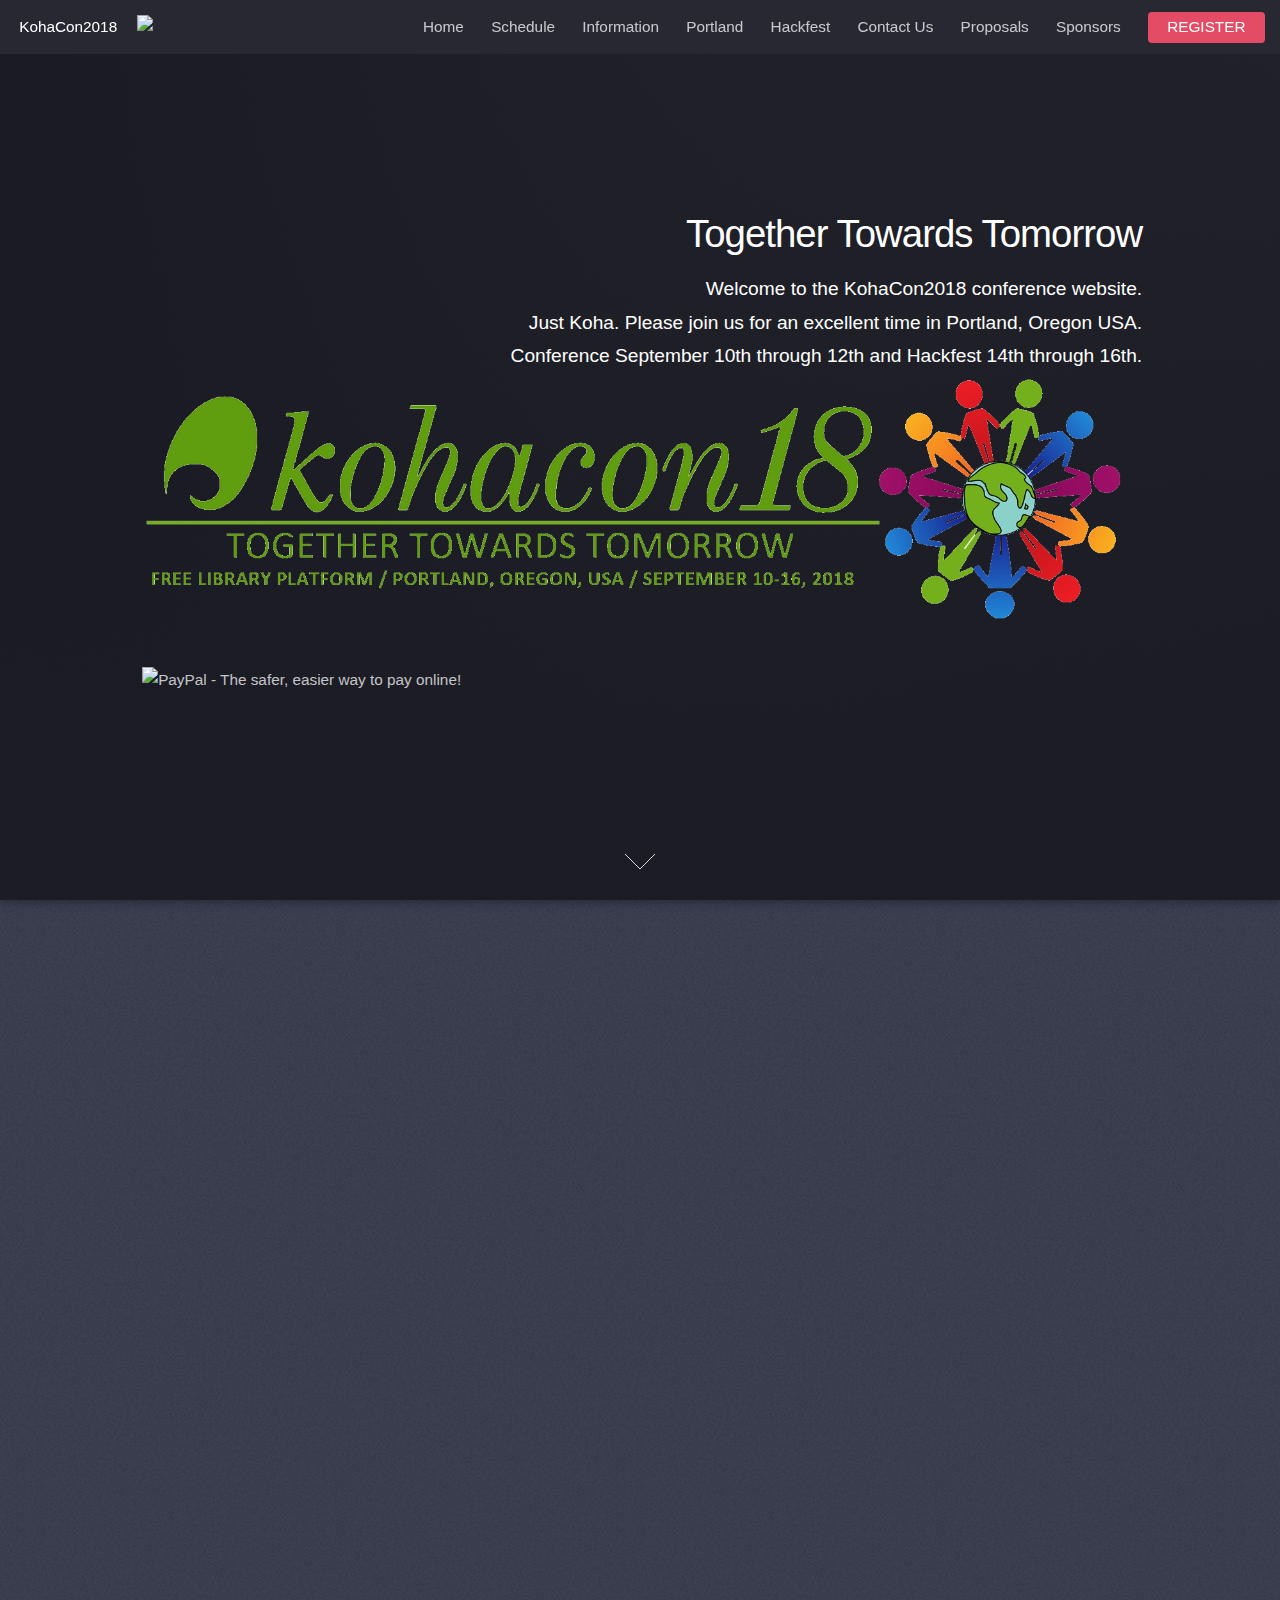
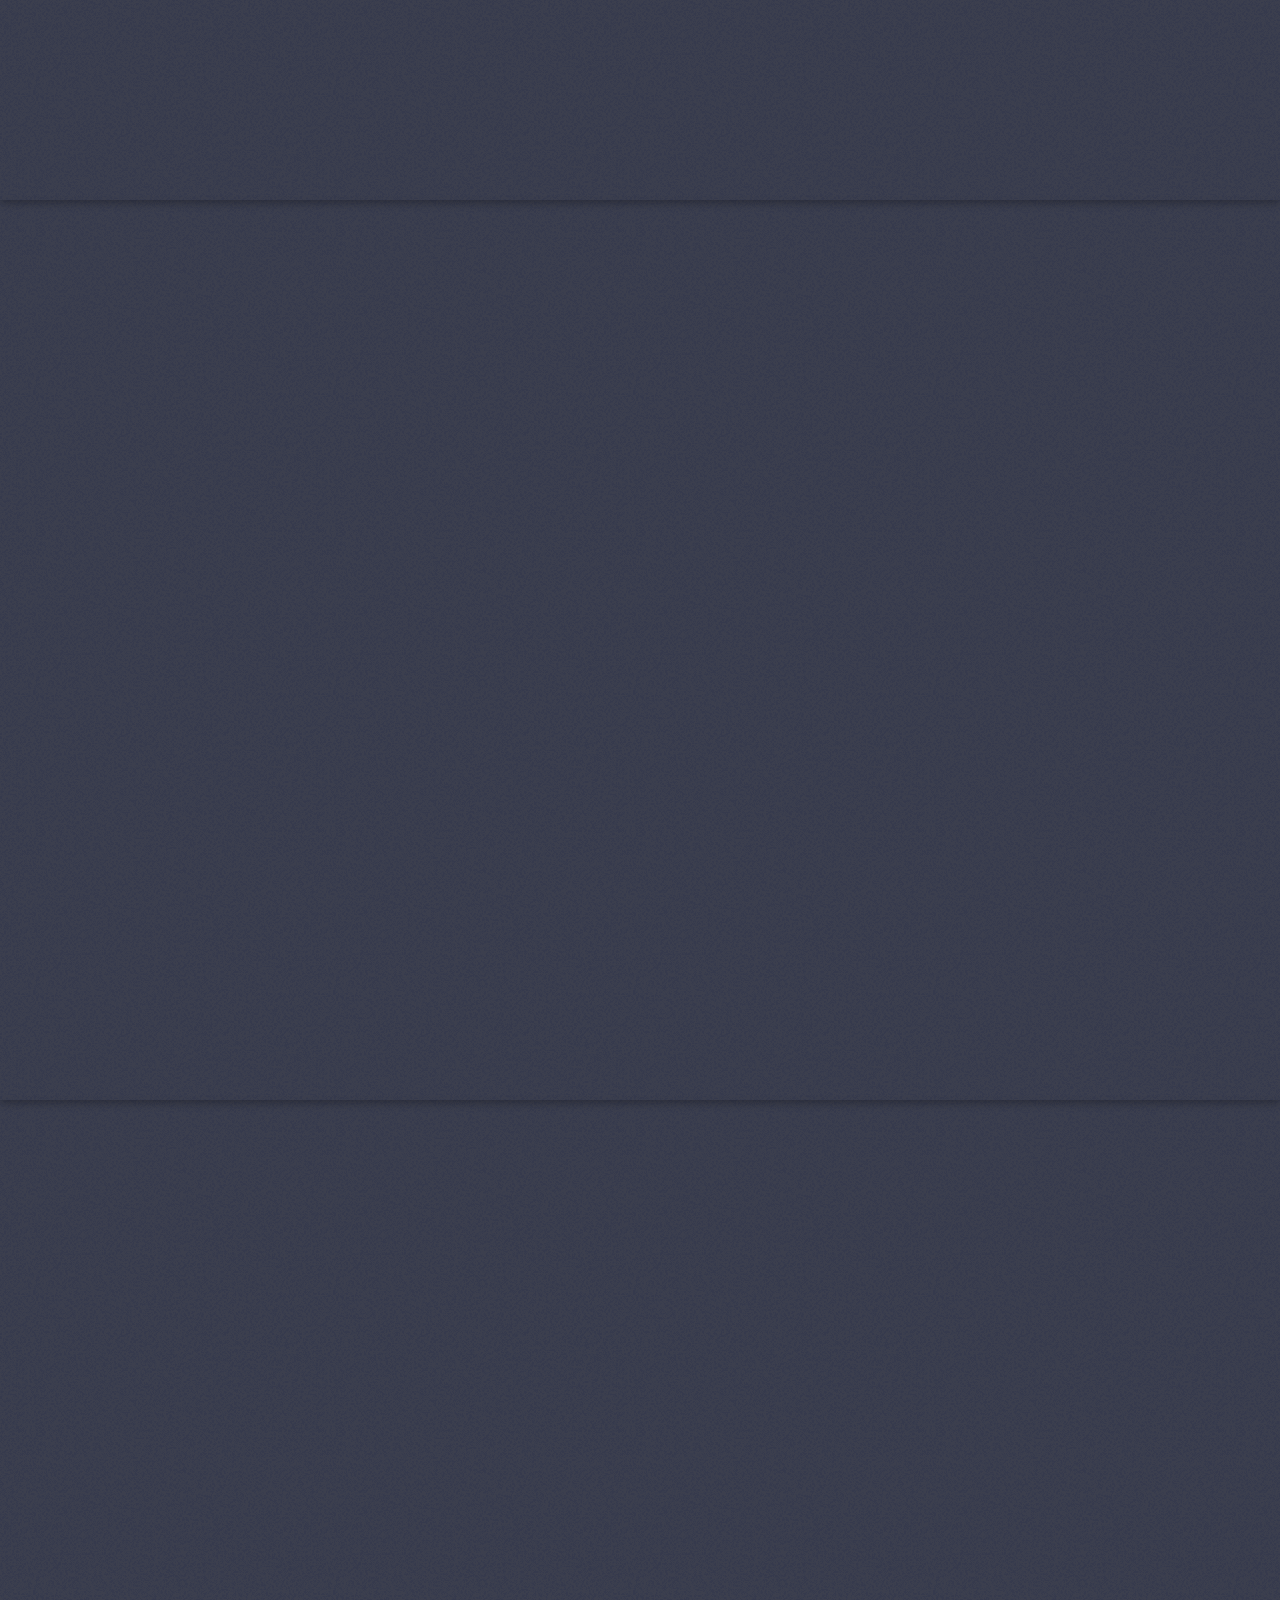
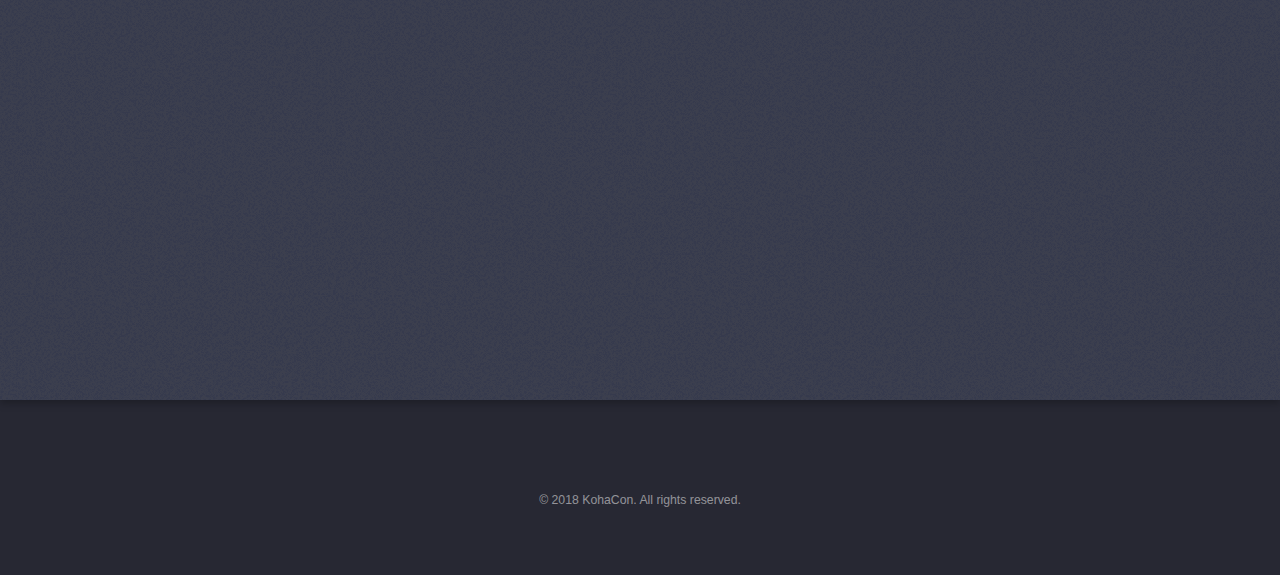
==== index.html @ 1c6515ec "Update index.html" ====
<!DOCTYPE HTML>
<!--
	Landed by HTML5 UP
	html5up.net | @ajlkn
	Free for personal and commercial use under the CCA 3.0 license (html5up.net/license)
        Bywater Solutions
-->
<html>
	<head>
		<title>KohaCon2018 Conference Website</title>
		<meta charset="utf-8" />
		<meta name="viewport" content="width=device-width, initial-scale=1" />
		<!--[if lte IE 8]><script src="assets/js/ie/html5shiv.js"></script><![endif]-->
		<link rel="stylesheet" href="assets/css/main.css" />
		<!--[if lte IE 9]><link rel="stylesheet" href="assets/css/ie9.css" /><![endif]-->
		<!--[if lte IE 8]><link rel="stylesheet" href="assets/css/ie8.css" /><![endif]-->
	</head>
	<body class="landing">
		<div id="page-wrapper">

			<!-- Header -->
				<header id="header">
					<h1 id="logo"><a href="index.html">KohaCon2018</a><a href="kohaus.html"><img src="https://rawgit.com/bywatersolutions/kohacon2018/master/images/koha_us_500-white.png" width="100px" style="padding-left:20px;"></a></h1>
					<nav id="nav">
						<ul>
							<li><a href="index.html">Home</a></li>
							<li><a href="schedule.html">Schedule</a></li>
							<li><a href="information.html">Information</a></li>
							<li><a href="portland.html">Portland</a></li>
							<li><a href="hackfest.html">Hackfest</a></li>
							<li><a href="contactus.html">Contact Us</a></li>
							<li><a href="proposals.html">Proposals</a></li>
							<li><a href="donations.html">Sponsors</a></li>

							<li><a href="register.html" class="button special">REGISTER</a></li>
						</ul>
					</nav>
				</header>

			<!-- Banner -->
				<section id="banner">
					<div class="content">
						<header>
							<h2>Together Towards Tomorrow</h2>
							<p>Welcome to the KohaCon2018 conference website.<br />
							Just Koha. Please join us for an excellent time in Portland, Oregon USA.<br/>
							Conference September 10th through 12th and Hackfest 14th through 16th.</p>
							<img src="images/KOHACON18.png" width= "1000" alt="Koha Con Logo" alt="Koha2018 Logo" />
							<form id="donate" action="https://www.paypal.com/cgi-bin/webscr" target="_blank" method="post" target="_top">
							<input type="hidden" name="cmd" value="_s-xclick">
							<input type="hidden" name="hosted_button_id" value="DZQAPDWN2UQQ2">
							<input type="image" src="https://www.paypalobjects.com/en_US/i/btn/btn_donateCC_LG.gif" border="0" name="submit" alt="PayPal - The safer, easier way to pay online!">
							<img alt="" border="0" src="https://www.paypalobjects.com/en_US/i/scr/pixel.gif" width="1" height="1">
							</form>
						</header>

					</div>
					<a href="#one" class="goto-next scrolly">Next</a>
				</section>

			<!-- One -->
				<section id="one" class="spotlight style1 bottom">
					<span class="image fit main"><img src="https://rawgit.com/bywatersolutions/web-assets/master/sites/kohacon18/portland-1840765_1920.jpg" alt="" /></span>
					<div class="content">
						<div class="container">
							<div class="row">
								<div class="4u 12u$(medium)">
									<header>
										<h2>Submit presentations!</h2>
										<p>We will review all of your submissions for talks.</p>
											<ul class="actions">
												<li><a href="proposals.html" class="button">Submit A Proposal</a></li>
											</ul>
									</header>
								</div>
								<div class="4u 12u$(medium)">
									<p>We will have three days of conference located in the PSU conference center.</p>
								</div>
								<div class="4u$ 12u$(medium)">
									<p>Please submit any ideas that you have for the hackfest.
									The hackfest is a great session for developers of Koha to sit with 
									librarians that use the software daily.  This is where we develop
									great ideas for the future of Koha.  This is not only for developers
									as the project needs help from many non-developers for project improvement.
									Please join us for this session, it is immensely valuable. </p>
								</div>
							</div>
						</div>
					</div>
					<a href="#two" class="goto-next scrolly">Next</a>
				</section>

			<!-- Two -->
				<section id="two" class="spotlight style2 right">
					<span class="image fit main"><img src="images/PSU.jpg" alt="" /></span>
					<div class="content">
						<header>
							<h2>The Conference is free to attend</h2>
						</header>
						<p>KohaCon is a free event leaving more money in your pocket to enjoy the good times in beautiful Portland! But, we still need you to register. So please, use the registration button to let us know you’ll be attending. We can’t wait to see you and share in the good times!</p>
						<ul class="actions">
							<li><a href="register.html" class="button">Register Here</a></li>
					
	
							<h2>Koha HackFest</h2>
							<p>Please submit any ideas that you have for the hackfest. The hackfest is a great session for developers of Koha to sit with librarians that are using the software daily. This is where we develop great ideas for the future of Koha. This is not only for developers as the project needs help from many non-developers for project improvement. Please join us for this session it is immensely valuable.</p>
						</ul>
					</div>
					<a href="#three" class="goto-next scrolly">Next</a>
				</section>

			<!-- Three -->
				<section id="three" class="spotlight style3 left">
					<span class="image fit main bottom"><img src="images/portland1.jpeg" alt="" /></span>
					<div class="content">
						<header>
							<h2>Lodging and Conference Information</h2>
							<p>Staying in Portland</p>
						</header>
						<p>Discounted rooms are available at the University Place Hotel on the grounds of Portland State University. There are a number of hotels in close proximity to the conference and Portland’s compact walkable downtown offers easy access to the conference, great food, bars, green spaces, and cultural offerings.</p>
						<ul class="actions">
							<li><a href="information.html" class="button">Learn More</a></li>
						</ul>
					</div>
					
				</section>

			<!-- Four -->
				<section id="four" class="wrapper style1 special fade-up">
					<div class="container">
						<header class="major">
							<h2>Accumsan sed tempus adipiscing blandit</h2>
							<p>Iaculis ac volutpat vis non enim gravida nisi faucibus posuere arcu consequat</p>
						</header>
						<div class="box alt">
							<div class="row uniform">
								<section class="4u 6u(medium) 12u$(xsmall)">
									<span class="icon alt major fa-area-chart"></span>
									<h3>Ipsum sed commodo</h3>
									<p>Feugiat accumsan lorem eu ac lorem amet accumsan donec. Blandit orci porttitor.</p>
								</section>
								<section class="4u 6u$(medium) 12u$(xsmall)">
									<span class="icon alt major fa-comment"></span>
									<h3>Eleifend lorem ornare</h3>
									<p>Feugiat accumsan lorem eu ac lorem amet accumsan donec. Blandit orci porttitor.</p>
								</section>
								<section class="4u$ 6u(medium) 12u$(xsmall)">
									<span class="icon alt major fa-flask"></span>
									<h3>Cubilia cep lobortis</h3>
									<p>Feugiat accumsan lorem eu ac lorem amet accumsan donec. Blandit orci porttitor.</p>
								</section>
								<section class="4u 6u$(medium) 12u$(xsmall)">
									<span class="icon alt major fa-paper-plane"></span>
									<h3>Non semper interdum</h3>
									<p>Feugiat accumsan lorem eu ac lorem amet accumsan donec. Blandit orci porttitor.</p>
								</section>
								<section class="4u 6u(medium) 12u$(xsmall)">
									<span class="icon alt major fa-file"></span>
									<h3>Odio laoreet accumsan</h3>
									<p>Feugiat accumsan lorem eu ac lorem amet accumsan donec. Blandit orci porttitor.</p>
								</section>
								<section class="4u$ 6u$(medium) 12u$(xsmall)">
									<span class="icon alt major fa-lock"></span>
									<h3>Massa arcu accumsan</h3>
									<p>Feugiat accumsan lorem eu ac lorem amet accumsan donec. Blandit orci porttitor.</p>
								</section>
							</div>
						</div>
						<footer class="major">
							<ul class="actions">
								<li><a href="#" class="button">Magna sed feugiat</a></li>
							</ul>
						</footer>
					</div>
				</section>

			<!-- Five -->
				<section id="five" class="wrapper style2 special fade">
					<div class="container">
						<header>
							<h2>Magna faucibus lorem diam</h2>
							<p>Ante metus praesent faucibus ante integer id accumsan eleifend</p>
						</header>
						<form method="post" action="#" class="container 50%">
							<div class="row uniform 50%">
								<div class="8u 12u$(xsmall)"><input type="email" name="email" id="email" placeholder="Your Email Address" /></div>
								<div class="4u$ 12u$(xsmall)"><input type="submit" value="Get Started" class="fit special" /></div>
							</div>
						</form>
					</div>
				</section>

			<!-- Footer -->
				<footer id="footer">
					
					<ul class="copyright">
						<li>&copy; 2018 KohaCon. All rights reserved.</li>
					</ul>
				</footer>

		</div>

		<!-- Scripts -->
			<script src="assets/js/jquery.min.js"></script>
			<script src="assets/js/jquery.scrolly.min.js"></script>
			<script src="assets/js/jquery.dropotron.min.js"></script>
			<script src="assets/js/jquery.scrollex.min.js"></script>
			<script src="assets/js/skel.min.js"></script>
			<script src="assets/js/util.js"></script>
			<!--[if lte IE 8]><script src="assets/js/ie/respond.min.js"></script><![endif]-->
			<script src="assets/js/main.js"></script>

	</body>
</html>
---- assets/css/main.css ----
@import url("font-awesome.min.css");

/*
	Landed by HTML5 UP
	html5up.net | @ajlkn
	Free for personal and commercial use under the CCA 3.0 license (html5up.net/license)
*/

/* Reset */

	html, body, div, span, applet, object, iframe, h1, h2, h3, h4, h5, h6, p, blockquote, pre, a, abbr, acronym, address, big, cite, code, del, dfn, em, img, ins, kbd, q, s, samp, small, strike, strong, sub, sup, tt, var, b, u, i, center, dl, dt, dd, ol, ul, li, fieldset, form, label, legend, table, caption, tbody, tfoot, thead, tr, th, td, article, aside, canvas, details, embed, figure, figcaption, footer, header, hgroup, menu, nav, output, ruby, section, summary, time, mark, audio, video {
		margin: 0;
		padding: 0;
		border: 0;
		font-size: 100%;
		font: inherit;
		vertical-align: baseline;
	}

	article, aside, details, figcaption, figure, footer, header, hgroup, menu, nav, section {
		display: block;
	}

	body {
		line-height: 1;
	}

	.content img {
		max-width: 100%;
	}
	
	ol, ul {
		list-style: none;
	}

	blockquote, q {
		quotes: none;
	}

	blockquote:before, blockquote:after, q:before, q:after {
		content: '';
		content: none;
	}

	table {
		border-collapse: collapse;
		border-spacing: 0;
	}

	body {
		-webkit-text-size-adjust: none;
	}

	#logo a img {
		position: absolute;
		top: 15px;
	}

	form input {
		float:left;
		padding-top:30px;
	}

/* Box Model */

	*, *:before, *:after {
		-moz-box-sizing: border-box;
		-webkit-box-sizing: border-box;
		box-sizing: border-box;
	}

/* Containers */

	.container {
		margin-left: auto;
		margin-right: auto;
	}

	.container.\31 25\25 {
		width: 100%;
		max-width: 87.5em;
		min-width: 70em;
	}

	.container.\37 5\25 {
		width: 52.5em;
	}

	.container.\35 0\25 {
		width: 35em;
	}

	.container.\32 5\25 {
		width: 17.5em;
	}

	.container {
		width: 70em;
	}

	@media screen and (max-width: 1680px) {

		.container.\31 25\25 {
			width: 100%;
			max-width: 87.5em;
			min-width: 70em;
		}

		.container.\37 5\25 {
			width: 52.5em;
		}

		.container.\35 0\25 {
			width: 35em;
		}

		.container.\32 5\25 {
			width: 17.5em;
		}

		.container {
			width: 70em;
		}

	}

	@media screen and (max-width: 1280px) {

		.container.\31 25\25 {
			width: 100%;
			max-width: 112.5%;
			min-width: 90%;
		}

		.container.\37 5\25 {
			width: 67.5%;
		}

		.container.\35 0\25 {
			width: 45%;
		}

		.container.\32 5\25 {
			width: 22.5%;
		}

		.container {
			width: 90%;
		}

	}

	@media screen and (max-width: 980px) {

		.container.\31 25\25 {
			width: 100%;
			max-width: 125%;
			min-width: 100%;
		}

		.container.\37 5\25 {
			width: 75%;
		}

		.container.\35 0\25 {
			width: 50%;
		}

		.container.\32 5\25 {
			width: 25%;
		}

		.container {
			width: 100% !important;
		}

	}

	@media screen and (max-width: 736px) {

		.container.\31 25\25 {
			width: 100%;
			max-width: 125%;
			min-width: 100%;
		}

		.container.\37 5\25 {
			width: 75%;
		}

		.container.\35 0\25 {
			width: 50%;
		}

		.container.\32 5\25 {
			width: 25%;
		}

		.container {
			width: 100% !important;
		}

	}

	@media screen and (max-width: 480px) {

		.container.\31 25\25 {
			width: 100%;
			max-width: 125%;
			min-width: 100%;
		}

		.container.\37 5\25 {
			width: 75%;
		}

		.container.\35 0\25 {
			width: 50%;
		}

		.container.\32 5\25 {
			width: 25%;
		}

		.container {
			width: 100% !important;
		}

	}

/* Grid */

	.row {
		border-bottom: solid 1px transparent;
		-moz-box-sizing: border-box;
		-webkit-box-sizing: border-box;
		box-sizing: border-box;
	}

	.row > * {
		float: left;
		-moz-box-sizing: border-box;
		-webkit-box-sizing: border-box;
		box-sizing: border-box;
	}

	.row:after, .row:before {
		content: '';
		display: block;
		clear: both;
		height: 0;
	}

	.row.uniform > * > :first-child {
		margin-top: 0;
	}

	.row.uniform > * > :last-child {
		margin-bottom: 0;
	}

	.row.\30 \25 > * {
		padding: 0 0 0 0em;
	}

	.row.\30 \25 {
		margin: 0 0 -1px 0em;
	}

	.row.uniform.\30 \25 > * {
		padding: 0em 0 0 0em;
	}

	.row.uniform.\30 \25 {
		margin: 0em 0 -1px 0em;
	}

	.row > * {
		padding: 0 0 0 2.5em;
	}

	.row {
		margin: 0 0 -1px -2.5em;
	}

	.row.uniform > * {
		padding: 2.5em 0 0 2.5em;
	}

	.row.uniform {
		margin: -2.5em 0 -1px -2.5em;
	}

	.row.\32 00\25 > * {
		padding: 0 0 0 5em;
	}

	.row.\32 00\25 {
		margin: 0 0 -1px -5em;
	}

	.row.uniform.\32 00\25 > * {
		padding: 5em 0 0 5em;
	}

	.row.uniform.\32 00\25 {
		margin: -5em 0 -1px -5em;
	}

	.row.\31 50\25 > * {
		padding: 0 0 0 3.75em;
	}

	.row.\31 50\25 {
		margin: 0 0 -1px -3.75em;
	}

	.row.uniform.\31 50\25 > * {
		padding: 3.75em 0 0 3.75em;
	}

	.row.uniform.\31 50\25 {
		margin: -3.75em 0 -1px -3.75em;
	}

	.row.\35 0\25 > * {
		padding: 0 0 0 1.25em;
	}

	.row.\35 0\25 {
		margin: 0 0 -1px -1.25em;
	}

	.row.uniform.\35 0\25 > * {
		padding: 1.25em 0 0 1.25em;
	}

	.row.uniform.\35 0\25 {
		margin: -1.25em 0 -1px -1.25em;
	}

	.row.\32 5\25 > * {
		padding: 0 0 0 0.625em;
	}

	.row.\32 5\25 {
		margin: 0 0 -1px -0.625em;
	}

	.row.uniform.\32 5\25 > * {
		padding: 0.625em 0 0 0.625em;
	}

	.row.uniform.\32 5\25 {
		margin: -0.625em 0 -1px -0.625em;
	}

	.\31 2u, .\31 2u\24 {
		width: 100%;
		clear: none;
		margin-left: 0;
	}

	.\31 1u, .\31 1u\24 {
		width: 91.6666666667%;
		clear: none;
		margin-left: 0;
	}

	.\31 0u, .\31 0u\24 {
		width: 83.3333333333%;
		clear: none;
		margin-left: 0;
	}

	.\39 u, .\39 u\24 {
		width: 75%;
		clear: none;
		margin-left: 0;
	}

	.\38 u, .\38 u\24 {
		width: 66.6666666667%;
		clear: none;
		margin-left: 0;
	}

	.\37 u, .\37 u\24 {
		width: 58.3333333333%;
		clear: none;
		margin-left: 0;
	}

	.\36 u, .\36 u\24 {
		width: 50%;
		clear: none;
		margin-left: 0;
	}

	.\35 u, .\35 u\24 {
		width: 41.6666666667%;
		clear: none;
		margin-left: 0;
	}

	.\34 u, .\34 u\24 {
		width: 33.3333333333%;
		clear: none;
		margin-left: 0;
	}

	.\33 u, .\33 u\24 {
		width: 25%;
		clear: none;
		margin-left: 0;
	}

	.\32 u, .\32 u\24 {
		width: 16.6666666667%;
		clear: none;
		margin-left: 0;
	}

	.\31 u, .\31 u\24 {
		width: 8.3333333333%;
		clear: none;
		margin-left: 0;
	}

	.\31 2u\24 + *,
	.\31 1u\24 + *,
	.\31 0u\24 + *,
	.\39 u\24 + *,
	.\38 u\24 + *,
	.\37 u\24 + *,
	.\36 u\24 + *,
	.\35 u\24 + *,
	.\34 u\24 + *,
	.\33 u\24 + *,
	.\32 u\24 + *,
	.\31 u\24 + * {
		clear: left;
	}

	.\-11u {
		margin-left: 91.66667%;
	}

	.\-10u {
		margin-left: 83.33333%;
	}

	.\-9u {
		margin-left: 75%;
	}

	.\-8u {
		margin-left: 66.66667%;
	}

	.\-7u {
		margin-left: 58.33333%;
	}

	.\-6u {
		margin-left: 50%;
	}

	.\-5u {
		margin-left: 41.66667%;
	}

	.\-4u {
		margin-left: 33.33333%;
	}

	.\-3u {
		margin-left: 25%;
	}

	.\-2u {
		margin-left: 16.66667%;
	}

	.\-1u {
		margin-left: 8.33333%;
	}

	@media screen and (max-width: 1680px) {

		.row > * {
			padding: 0 0 0 2.5em;
		}

		.row {
			margin: 0 0 -1px -2.5em;
		}

		.row.uniform > * {
			padding: 2.5em 0 0 2.5em;
		}

		.row.uniform {
			margin: -2.5em 0 -1px -2.5em;
		}

		.row.\32 00\25 > * {
			padding: 0 0 0 5em;
		}

		.row.\32 00\25 {
			margin: 0 0 -1px -5em;
		}

		.row.uniform.\32 00\25 > * {
			padding: 5em 0 0 5em;
		}

		.row.uniform.\32 00\25 {
			margin: -5em 0 -1px -5em;
		}

		.row.\31 50\25 > * {
			padding: 0 0 0 3.75em;
		}

		.row.\31 50\25 {
			margin: 0 0 -1px -3.75em;
		}

		.row.uniform.\31 50\25 > * {
			padding: 3.75em 0 0 3.75em;
		}

		.row.uniform.\31 50\25 {
			margin: -3.75em 0 -1px -3.75em;
		}

		.row.\35 0\25 > * {
			padding: 0 0 0 1.25em;
		}

		.row.\35 0\25 {
			margin: 0 0 -1px -1.25em;
		}

		.row.uniform.\35 0\25 > * {
			padding: 1.25em 0 0 1.25em;
		}

		.row.uniform.\35 0\25 {
			margin: -1.25em 0 -1px -1.25em;
		}

		.row.\32 5\25 > * {
			padding: 0 0 0 0.625em;
		}

		.row.\32 5\25 {
			margin: 0 0 -1px -0.625em;
		}

		.row.uniform.\32 5\25 > * {
			padding: 0.625em 0 0 0.625em;
		}

		.row.uniform.\32 5\25 {
			margin: -0.625em 0 -1px -0.625em;
		}

		.\31 2u\28xlarge\29, .\31 2u\24\28xlarge\29 {
			width: 100%;
			clear: none;
			margin-left: 0;
		}

		.\31 1u\28xlarge\29, .\31 1u\24\28xlarge\29 {
			width: 91.6666666667%;
			clear: none;
			margin-left: 0;
		}

		.\31 0u\28xlarge\29, .\31 0u\24\28xlarge\29 {
			width: 83.3333333333%;
			clear: none;
			margin-left: 0;
		}

		.\39 u\28xlarge\29, .\39 u\24\28xlarge\29 {
			width: 75%;
			clear: none;
			margin-left: 0;
		}

		.\38 u\28xlarge\29, .\38 u\24\28xlarge\29 {
			width: 66.6666666667%;
			clear: none;
			margin-left: 0;
		}

		.\37 u\28xlarge\29, .\37 u\24\28xlarge\29 {
			width: 58.3333333333%;
			clear: none;
			margin-left: 0;
		}

		.\36 u\28xlarge\29, .\36 u\24\28xlarge\29 {
			width: 50%;
			clear: none;
			margin-left: 0;
		}

		.\35 u\28xlarge\29, .\35 u\24\28xlarge\29 {
			width: 41.6666666667%;
			clear: none;
			margin-left: 0;
		}

		.\34 u\28xlarge\29, .\34 u\24\28xlarge\29 {
			width: 33.3333333333%;
			clear: none;
			margin-left: 0;
		}

		.\33 u\28xlarge\29, .\33 u\24\28xlarge\29 {
			width: 25%;
			clear: none;
			margin-left: 0;
		}

		.\32 u\28xlarge\29, .\32 u\24\28xlarge\29 {
			width: 16.6666666667%;
			clear: none;
			margin-left: 0;
		}

		.\31 u\28xlarge\29, .\31 u\24\28xlarge\29 {
			width: 8.3333333333%;
			clear: none;
			margin-left: 0;
		}

		.\31 2u\24\28xlarge\29 + *,
		.\31 1u\24\28xlarge\29 + *,
		.\31 0u\24\28xlarge\29 + *,
		.\39 u\24\28xlarge\29 + *,
		.\38 u\24\28xlarge\29 + *,
		.\37 u\24\28xlarge\29 + *,
		.\36 u\24\28xlarge\29 + *,
		.\35 u\24\28xlarge\29 + *,
		.\34 u\24\28xlarge\29 + *,
		.\33 u\24\28xlarge\29 + *,
		.\32 u\24\28xlarge\29 + *,
		.\31 u\24\28xlarge\29 + * {
			clear: left;
		}

		.\-11u\28xlarge\29 {
			margin-left: 91.66667%;
		}

		.\-10u\28xlarge\29 {
			margin-left: 83.33333%;
		}

		.\-9u\28xlarge\29 {
			margin-left: 75%;
		}

		.\-8u\28xlarge\29 {
			margin-left: 66.66667%;
		}

		.\-7u\28xlarge\29 {
			margin-left: 58.33333%;
		}

		.\-6u\28xlarge\29 {
			margin-left: 50%;
		}

		.\-5u\28xlarge\29 {
			margin-left: 41.66667%;
		}

		.\-4u\28xlarge\29 {
			margin-left: 33.33333%;
		}

		.\-3u\28xlarge\29 {
			margin-left: 25%;
		}

		.\-2u\28xlarge\29 {
			margin-left: 16.66667%;
		}

		.\-1u\28xlarge\29 {
			margin-left: 8.33333%;
		}

	}

	@media screen and (max-width: 1280px) {

		.row > * {
			padding: 0 0 0 2.5em;
		}

		.row {
			margin: 0 0 -1px -2.5em;
		}

		.row.uniform > * {
			padding: 2.5em 0 0 2.5em;
		}

		.row.uniform {
			margin: -2.5em 0 -1px -2.5em;
		}

		.row.\32 00\25 > * {
			padding: 0 0 0 5em;
		}

		.row.\32 00\25 {
			margin: 0 0 -1px -5em;
		}

		.row.uniform.\32 00\25 > * {
			padding: 5em 0 0 5em;
		}

		.row.uniform.\32 00\25 {
			margin: -5em 0 -1px -5em;
		}

		.row.\31 50\25 > * {
			padding: 0 0 0 3.75em;
		}

		.row.\31 50\25 {
			margin: 0 0 -1px -3.75em;
		}

		.row.uniform.\31 50\25 > * {
			padding: 3.75em 0 0 3.75em;
		}

		.row.uniform.\31 50\25 {
			margin: -3.75em 0 -1px -3.75em;
		}

		.row.\35 0\25 > * {
			padding: 0 0 0 1.25em;
		}

		.row.\35 0\25 {
			margin: 0 0 -1px -1.25em;
		}

		.row.uniform.\35 0\25 > * {
			padding: 1.25em 0 0 1.25em;
		}

		.row.uniform.\35 0\25 {
			margin: -1.25em 0 -1px -1.25em;
		}

		.row.\32 5\25 > * {
			padding: 0 0 0 0.625em;
		}

		.row.\32 5\25 {
			margin: 0 0 -1px -0.625em;
		}

		.row.uniform.\32 5\25 > * {
			padding: 0.625em 0 0 0.625em;
		}

		.row.uniform.\32 5\25 {
			margin: -0.625em 0 -1px -0.625em;
		}

		.\31 2u\28large\29, .\31 2u\24\28large\29 {
			width: 100%;
			clear: none;
			margin-left: 0;
		}

		.\31 1u\28large\29, .\31 1u\24\28large\29 {
			width: 91.6666666667%;
			clear: none;
			margin-left: 0;
		}

		.\31 0u\28large\29, .\31 0u\24\28large\29 {
			width: 83.3333333333%;
			clear: none;
			margin-left: 0;
		}

		.\39 u\28large\29, .\39 u\24\28large\29 {
			width: 75%;
			clear: none;
			margin-left: 0;
		}

		.\38 u\28large\29, .\38 u\24\28large\29 {
			width: 66.6666666667%;
			clear: none;
			margin-left: 0;
		}

		.\37 u\28large\29, .\37 u\24\28large\29 {
			width: 58.3333333333%;
			clear: none;
			margin-left: 0;
		}

		.\36 u\28large\29, .\36 u\24\28large\29 {
			width: 50%;
			clear: none;
			margin-left: 0;
		}

		.\35 u\28large\29, .\35 u\24\28large\29 {
			width: 41.6666666667%;
			clear: none;
			margin-left: 0;
		}

		.\34 u\28large\29, .\34 u\24\28large\29 {
			width: 33.3333333333%;
			clear: none;
			margin-left: 0;
		}

		.\33 u\28large\29, .\33 u\24\28large\29 {
			width: 25%;
			clear: none;
			margin-left: 0;
		}

		.\32 u\28large\29, .\32 u\24\28large\29 {
			width: 16.6666666667%;
			clear: none;
			margin-left: 0;
		}

		.\31 u\28large\29, .\31 u\24\28large\29 {
			width: 8.3333333333%;
			clear: none;
			margin-left: 0;
		}

		.\31 2u\24\28large\29 + *,
		.\31 1u\24\28large\29 + *,
		.\31 0u\24\28large\29 + *,
		.\39 u\24\28large\29 + *,
		.\38 u\24\28large\29 + *,
		.\37 u\24\28large\29 + *,
		.\36 u\24\28large\29 + *,
		.\35 u\24\28large\29 + *,
		.\34 u\24\28large\29 + *,
		.\33 u\24\28large\29 + *,
		.\32 u\24\28large\29 + *,
		.\31 u\24\28large\29 + * {
			clear: left;
		}

		.\-11u\28large\29 {
			margin-left: 91.66667%;
		}

		.\-10u\28large\29 {
			margin-left: 83.33333%;
		}

		.\-9u\28large\29 {
			margin-left: 75%;
		}

		.\-8u\28large\29 {
			margin-left: 66.66667%;
		}

		.\-7u\28large\29 {
			margin-left: 58.33333%;
		}

		.\-6u\28large\29 {
			margin-left: 50%;
		}

		.\-5u\28large\29 {
			margin-left: 41.66667%;
		}

		.\-4u\28large\29 {
			margin-left: 33.33333%;
		}

		.\-3u\28large\29 {
			margin-left: 25%;
		}

		.\-2u\28large\29 {
			margin-left: 16.66667%;
		}

		.\-1u\28large\29 {
			margin-left: 8.33333%;
		}

	}

	@media screen and (max-width: 980px) {

		.row > * {
			padding: 0 0 0 2.5em;
		}

		.row {
			margin: 0 0 -1px -2.5em;
		}

		.row.uniform > * {
			padding: 2.5em 0 0 2.5em;
		}

		.row.uniform {
			margin: -2.5em 0 -1px -2.5em;
		}

		.row.\32 00\25 > * {
			padding: 0 0 0 5em;
		}

		.row.\32 00\25 {
			margin: 0 0 -1px -5em;
		}

		.row.uniform.\32 00\25 > * {
			padding: 5em 0 0 5em;
		}

		.row.uniform.\32 00\25 {
			margin: -5em 0 -1px -5em;
		}

		.row.\31 50\25 > * {
			padding: 0 0 0 3.75em;
		}

		.row.\31 50\25 {
			margin: 0 0 -1px -3.75em;
		}

		.row.uniform.\31 50\25 > * {
			padding: 3.75em 0 0 3.75em;
		}

		.row.uniform.\31 50\25 {
			margin: -3.75em 0 -1px -3.75em;
		}

		.row.\35 0\25 > * {
			padding: 0 0 0 1.25em;
		}

		.row.\35 0\25 {
			margin: 0 0 -1px -1.25em;
		}

		.row.uniform.\35 0\25 > * {
			padding: 1.25em 0 0 1.25em;
		}

		.row.uniform.\35 0\25 {
			margin: -1.25em 0 -1px -1.25em;
		}

		.row.\32 5\25 > * {
			padding: 0 0 0 0.625em;
		}

		.row.\32 5\25 {
			margin: 0 0 -1px -0.625em;
		}

		.row.uniform.\32 5\25 > * {
			padding: 0.625em 0 0 0.625em;
		}

		.row.uniform.\32 5\25 {
			margin: -0.625em 0 -1px -0.625em;
		}

		.\31 2u\28medium\29, .\31 2u\24\28medium\29 {
			width: 100%;
			clear: none;
			margin-left: 0;
		}

		.\31 1u\28medium\29, .\31 1u\24\28medium\29 {
			width: 91.6666666667%;
			clear: none;
			margin-left: 0;
		}

		.\31 0u\28medium\29, .\31 0u\24\28medium\29 {
			width: 83.3333333333%;
			clear: none;
			margin-left: 0;
		}

		.\39 u\28medium\29, .\39 u\24\28medium\29 {
			width: 75%;
			clear: none;
			margin-left: 0;
		}

		.\38 u\28medium\29, .\38 u\24\28medium\29 {
			width: 66.6666666667%;
			clear: none;
			margin-left: 0;
		}

		.\37 u\28medium\29, .\37 u\24\28medium\29 {
			width: 58.3333333333%;
			clear: none;
			margin-left: 0;
		}

		.\36 u\28medium\29, .\36 u\24\28medium\29 {
			width: 50%;
			clear: none;
			margin-left: 0;
		}

		.\35 u\28medium\29, .\35 u\24\28medium\29 {
			width: 41.6666666667%;
			clear: none;
			margin-left: 0;
		}

		.\34 u\28medium\29, .\34 u\24\28medium\29 {
			width: 33.3333333333%;
			clear: none;
			margin-left: 0;
		}

		.\33 u\28medium\29, .\33 u\24\28medium\29 {
			width: 25%;
			clear: none;
			margin-left: 0;
		}

		.\32 u\28medium\29, .\32 u\24\28medium\29 {
			width: 16.6666666667%;
			clear: none;
			margin-left: 0;
		}

		.\31 u\28medium\29, .\31 u\24\28medium\29 {
			width: 8.3333333333%;
			clear: none;
			margin-left: 0;
		}

		.\31 2u\24\28medium\29 + *,
		.\31 1u\24\28medium\29 + *,
		.\31 0u\24\28medium\29 + *,
		.\39 u\24\28medium\29 + *,
		.\38 u\24\28medium\29 + *,
		.\37 u\24\28medium\29 + *,
		.\36 u\24\28medium\29 + *,
		.\35 u\24\28medium\29 + *,
		.\34 u\24\28medium\29 + *,
		.\33 u\24\28medium\29 + *,
		.\32 u\24\28medium\29 + *,
		.\31 u\24\28medium\29 + * {
			clear: left;
		}

		.\-11u\28medium\29 {
			margin-left: 91.66667%;
		}

		.\-10u\28medium\29 {
			margin-left: 83.33333%;
		}

		.\-9u\28medium\29 {
			margin-left: 75%;
		}

		.\-8u\28medium\29 {
			margin-left: 66.66667%;
		}

		.\-7u\28medium\29 {
			margin-left: 58.33333%;
		}

		.\-6u\28medium\29 {
			margin-left: 50%;
		}

		.\-5u\28medium\29 {
			margin-left: 41.66667%;
		}

		.\-4u\28medium\29 {
			margin-left: 33.33333%;
		}

		.\-3u\28medium\29 {
			margin-left: 25%;
		}

		.\-2u\28medium\29 {
			margin-left: 16.66667%;
		}

		.\-1u\28medium\29 {
			margin-left: 8.33333%;
		}

	}

	@media screen and (max-width: 736px) {

		.row > * {
			padding: 0 0 0 2.5em;
		}

		.row {
			margin: 0 0 -1px -2.5em;
		}

		.row.uniform > * {
			padding: 2.5em 0 0 2.5em;
		}

		.row.uniform {
			margin: -2.5em 0 -1px -2.5em;
		}

		.row.\32 00\25 > * {
			padding: 0 0 0 5em;
		}

		.row.\32 00\25 {
			margin: 0 0 -1px -5em;
		}

		.row.uniform.\32 00\25 > * {
			padding: 5em 0 0 5em;
		}

		.row.uniform.\32 00\25 {
			margin: -5em 0 -1px -5em;
		}

		.row.\31 50\25 > * {
			padding: 0 0 0 3.75em;
		}

		.row.\31 50\25 {
			margin: 0 0 -1px -3.75em;
		}

		.row.uniform.\31 50\25 > * {
			padding: 3.75em 0 0 3.75em;
		}

		.row.uniform.\31 50\25 {
			margin: -3.75em 0 -1px -3.75em;
		}

		.row.\35 0\25 > * {
			padding: 0 0 0 1.25em;
		}

		.row.\35 0\25 {
			margin: 0 0 -1px -1.25em;
		}

		.row.uniform.\35 0\25 > * {
			padding: 1.25em 0 0 1.25em;
		}

		.row.uniform.\35 0\25 {
			margin: -1.25em 0 -1px -1.25em;
		}

		.row.\32 5\25 > * {
			padding: 0 0 0 0.625em;
		}

		.row.\32 5\25 {
			margin: 0 0 -1px -0.625em;
		}

		.row.uniform.\32 5\25 > * {
			padding: 0.625em 0 0 0.625em;
		}

		.row.uniform.\32 5\25 {
			margin: -0.625em 0 -1px -0.625em;
		}

		.\31 2u\28small\29, .\31 2u\24\28small\29 {
			width: 100%;
			clear: none;
			margin-left: 0;
		}

		.\31 1u\28small\29, .\31 1u\24\28small\29 {
			width: 91.6666666667%;
			clear: none;
			margin-left: 0;
		}

		.\31 0u\28small\29, .\31 0u\24\28small\29 {
			width: 83.3333333333%;
			clear: none;
			margin-left: 0;
		}

		.\39 u\28small\29, .\39 u\24\28small\29 {
			width: 75%;
			clear: none;
			margin-left: 0;
		}

		.\38 u\28small\29, .\38 u\24\28small\29 {
			width: 66.6666666667%;
			clear: none;
			margin-left: 0;
		}

		.\37 u\28small\29, .\37 u\24\28small\29 {
			width: 58.3333333333%;
			clear: none;
			margin-left: 0;
		}

		.\36 u\28small\29, .\36 u\24\28small\29 {
			width: 50%;
			clear: none;
			margin-left: 0;
		}

		.\35 u\28small\29, .\35 u\24\28small\29 {
			width: 41.6666666667%;
			clear: none;
			margin-left: 0;
		}

		.\34 u\28small\29, .\34 u\24\28small\29 {
			width: 33.3333333333%;
			clear: none;
			margin-left: 0;
		}

		.\33 u\28small\29, .\33 u\24\28small\29 {
			width: 25%;
			clear: none;
			margin-left: 0;
		}

		.\32 u\28small\29, .\32 u\24\28small\29 {
			width: 16.6666666667%;
			clear: none;
			margin-left: 0;
		}

		.\31 u\28small\29, .\31 u\24\28small\29 {
			width: 8.3333333333%;
			clear: none;
			margin-left: 0;
		}

		.\31 2u\24\28small\29 + *,
		.\31 1u\24\28small\29 + *,
		.\31 0u\24\28small\29 + *,
		.\39 u\24\28small\29 + *,
		.\38 u\24\28small\29 + *,
		.\37 u\24\28small\29 + *,
		.\36 u\24\28small\29 + *,
		.\35 u\24\28small\29 + *,
		.\34 u\24\28small\29 + *,
		.\33 u\24\28small\29 + *,
		.\32 u\24\28small\29 + *,
		.\31 u\24\28small\29 + * {
			clear: left;
		}

		.\-11u\28small\29 {
			margin-left: 91.66667%;
		}

		.\-10u\28small\29 {
			margin-left: 83.33333%;
		}

		.\-9u\28small\29 {
			margin-left: 75%;
		}

		.\-8u\28small\29 {
			margin-left: 66.66667%;
		}

		.\-7u\28small\29 {
			margin-left: 58.33333%;
		}

		.\-6u\28small\29 {
			margin-left: 50%;
		}

		.\-5u\28small\29 {
			margin-left: 41.66667%;
		}

		.\-4u\28small\29 {
			margin-left: 33.33333%;
		}

		.\-3u\28small\29 {
			margin-left: 25%;
		}

		.\-2u\28small\29 {
			margin-left: 16.66667%;
		}

		.\-1u\28small\29 {
			margin-left: 8.33333%;
		}

	}

	@media screen and (max-width: 480px) {

		.row > * {
			padding: 0 0 0 2.5em;
		}

		.row {
			margin: 0 0 -1px -2.5em;
		}

		.row.uniform > * {
			padding: 2.5em 0 0 2.5em;
		}

		.row.uniform {
			margin: -2.5em 0 -1px -2.5em;
		}

		.row.\32 00\25 > * {
			padding: 0 0 0 5em;
		}

		.row.\32 00\25 {
			margin: 0 0 -1px -5em;
		}

		.row.uniform.\32 00\25 > * {
			padding: 5em 0 0 5em;
		}

		.row.uniform.\32 00\25 {
			margin: -5em 0 -1px -5em;
		}

		.row.\31 50\25 > * {
			padding: 0 0 0 3.75em;
		}

		.row.\31 50\25 {
			margin: 0 0 -1px -3.75em;
		}

		.row.uniform.\31 50\25 > * {
			padding: 3.75em 0 0 3.75em;
		}

		.row.uniform.\31 50\25 {
			margin: -3.75em 0 -1px -3.75em;
		}

		.row.\35 0\25 > * {
			padding: 0 0 0 1.25em;
		}

		.row.\35 0\25 {
			margin: 0 0 -1px -1.25em;
		}

		.row.uniform.\35 0\25 > * {
			padding: 1.25em 0 0 1.25em;
		}

		.row.uniform.\35 0\25 {
			margin: -1.25em 0 -1px -1.25em;
		}

		.row.\32 5\25 > * {
			padding: 0 0 0 0.625em;
		}

		.row.\32 5\25 {
			margin: 0 0 -1px -0.625em;
		}

		.row.uniform.\32 5\25 > * {
			padding: 0.625em 0 0 0.625em;
		}

		.row.uniform.\32 5\25 {
			margin: -0.625em 0 -1px -0.625em;
		}

		.\31 2u\28xsmall\29, .\31 2u\24\28xsmall\29 {
			width: 100%;
			clear: none;
			margin-left: 0;
		}

		.\31 1u\28xsmall\29, .\31 1u\24\28xsmall\29 {
			width: 91.6666666667%;
			clear: none;
			margin-left: 0;
		}

		.\31 0u\28xsmall\29, .\31 0u\24\28xsmall\29 {
			width: 83.3333333333%;
			clear: none;
			margin-left: 0;
		}

		.\39 u\28xsmall\29, .\39 u\24\28xsmall\29 {
			width: 75%;
			clear: none;
			margin-left: 0;
		}

		.\38 u\28xsmall\29, .\38 u\24\28xsmall\29 {
			width: 66.6666666667%;
			clear: none;
			margin-left: 0;
		}

		.\37 u\28xsmall\29, .\37 u\24\28xsmall\29 {
			width: 58.3333333333%;
			clear: none;
			margin-left: 0;
		}

		.\36 u\28xsmall\29, .\36 u\24\28xsmall\29 {
			width: 50%;
			clear: none;
			margin-left: 0;
		}

		.\35 u\28xsmall\29, .\35 u\24\28xsmall\29 {
			width: 41.6666666667%;
			clear: none;
			margin-left: 0;
		}

		.\34 u\28xsmall\29, .\34 u\24\28xsmall\29 {
			width: 33.3333333333%;
			clear: none;
			margin-left: 0;
		}

		.\33 u\28xsmall\29, .\33 u\24\28xsmall\29 {
			width: 25%;
			clear: none;
			margin-left: 0;
		}

		.\32 u\28xsmall\29, .\32 u\24\28xsmall\29 {
			width: 16.6666666667%;
			clear: none;
			margin-left: 0;
		}

		.\31 u\28xsmall\29, .\31 u\24\28xsmall\29 {
			width: 8.3333333333%;
			clear: none;
			margin-left: 0;
		}

		.\31 2u\24\28xsmall\29 + *,
		.\31 1u\24\28xsmall\29 + *,
		.\31 0u\24\28xsmall\29 + *,
		.\39 u\24\28xsmall\29 + *,
		.\38 u\24\28xsmall\29 + *,
		.\37 u\24\28xsmall\29 + *,
		.\36 u\24\28xsmall\29 + *,
		.\35 u\24\28xsmall\29 + *,
		.\34 u\24\28xsmall\29 + *,
		.\33 u\24\28xsmall\29 + *,
		.\32 u\24\28xsmall\29 + *,
		.\31 u\24\28xsmall\29 + * {
			clear: left;
		}

		.\-11u\28xsmall\29 {
			margin-left: 91.66667%;
		}

		.\-10u\28xsmall\29 {
			margin-left: 83.33333%;
		}

		.\-9u\28xsmall\29 {
			margin-left: 75%;
		}

		.\-8u\28xsmall\29 {
			margin-left: 66.66667%;
		}

		.\-7u\28xsmall\29 {
			margin-left: 58.33333%;
		}

		.\-6u\28xsmall\29 {
			margin-left: 50%;
		}

		.\-5u\28xsmall\29 {
			margin-left: 41.66667%;
		}

		.\-4u\28xsmall\29 {
			margin-left: 33.33333%;
		}

		.\-3u\28xsmall\29 {
			margin-left: 25%;
		}

		.\-2u\28xsmall\29 {
			margin-left: 16.66667%;
		}

		.\-1u\28xsmall\29 {
			margin-left: 8.33333%;
		}

	}

/* Basic */

	html, body {
		background: #1c1d26;
	}

	body.is-loading *, body.is-loading *:before, body.is-loading *:after {
		-moz-animation: none !important;
		-webkit-animation: none !important;
		-ms-animation: none !important;
		animation: none !important;
		-moz-transition: none !important;
		-webkit-transition: none !important;
		-ms-transition: none !important;
		transition: none !important;
	}

	body, input, select, textarea {
		color: rgba(255, 255, 255, 0.75);
		font-family: "Roboto", Helvetica, sans-serif;
		font-size: 15pt;
		font-weight: 100;
		line-height: 1.75em;
	}

	a {
		-moz-transition: border-color 0.2s ease-in-out, color 0.2s ease-in-out;
		-webkit-transition: border-color 0.2s ease-in-out, color 0.2s ease-in-out;
		-ms-transition: border-color 0.2s ease-in-out, color 0.2s ease-in-out;
		transition: border-color 0.2s ease-in-out, color 0.2s ease-in-out;
		border-bottom: dotted 1px;
		color: #e44c65;
		text-decoration: none;
	}

		a:hover {
			color: #e44c65 !important;
			border-bottom-color: transparent;
		}

	strong, b {
		color: #ffffff;
		font-weight: 300;
	}

	em, i {
		font-style: italic;
	}

	p {
		margin: 0 0 2em 0;
	}

	h1, h2, h3, h4, h5, h6 {
		color: #ffffff;
		font-weight: 300;
		line-height: 1em;
		margin: 0 0 1em 0;
	}

		h1 a, h2 a, h3 a, h4 a, h5 a, h6 a {
			color: inherit;
			border: 0;
		}

	h2 {
		font-size: 2em;
		line-height: 1.5em;
		letter-spacing: -0.025em;
	}

	h3 {
		font-size: 1.35em;
		line-height: 1.5em;
	}

	h4 {
		font-size: 1.1em;
		line-height: 1.5em;
	}

	h5 {
		font-size: 0.9em;
		line-height: 1.5em;
	}

	h6 {
		font-size: 0.7em;
		line-height: 1.5em;
	}

	sub {
		font-size: 0.8em;
		position: relative;
		top: 0.5em;
	}

	sup {
		font-size: 0.8em;
		position: relative;
		top: -0.5em;
	}

	hr {
		border: 0;
		border-bottom: solid 1px rgba(255, 255, 255, 0.3);
		margin: 3em 0;
	}

		hr.major {
			margin: 4em 0;
		}

	blockquote {
		border-left: solid 4px rgba(255, 255, 255, 0.3);
		font-style: italic;
		margin: 0 0 2em 0;
		padding: 0.5em 0 0.5em 2em;
	}

	code {
		background: rgba(255, 255, 255, 0.075);
		border-radius: 4px;
		font-family: "Courier New", monospace;
		font-size: 0.9em;
		margin: 0 0.25em;
		padding: 0.25em 0.65em;
	}

	pre {
		-webkit-overflow-scrolling: touch;
		font-family: "Courier New", monospace;
		font-size: 0.9em;
		margin: 0 0 2em 0;
	}

		pre code {
			display: block;
			line-height: 1.75em;
			padding: 1em 1.5em;
			overflow-x: auto;
		}

	.align-left {
		text-align: left;
	}

	.align-center {
		text-align: center;
	}

	.align-right {
		text-align: right;
	}

/* Loader */

	@-moz-keyframes spinner-show {
		0% {
			opacity: 0;
		}

		100% {
			opacity: 1;
		}
	}

	@-webkit-keyframes spinner-show {
		0% {
			opacity: 0;
		}

		100% {
			opacity: 1;
		}
	}

	@-ms-keyframes spinner-show {
		0% {
			opacity: 0;
		}

		100% {
			opacity: 1;
		}
	}

	@keyframes spinner-show {
		0% {
			opacity: 0;
		}

		100% {
			opacity: 1;
		}
	}

	@-moz-keyframes spinner-hide {
		0% {
			color: rgba(255, 255, 255, 0.15);
			z-index: 100001;
			-moz-transform: scale(1) rotate(0deg);
			-webkit-transform: scale(1) rotate(0deg);
			-ms-transform: scale(1) rotate(0deg);
			transform: scale(1) rotate(0deg);
		}

		99% {
			color: #1c1d26;
			z-index: 100001;
			-moz-transform: scale(0.5) rotate(360deg);
			-webkit-transform: scale(0.5) rotate(360deg);
			-ms-transform: scale(0.5) rotate(360deg);
			transform: scale(0.5) rotate(360deg);
		}

		100% {
			color: #1c1d26;
			z-index: -1;
			-moz-transform: scale(0.5) rotate(360deg);
			-webkit-transform: scale(0.5) rotate(360deg);
			-ms-transform: scale(0.5) rotate(360deg);
			transform: scale(0.5) rotate(360deg);
		}
	}

	@-webkit-keyframes spinner-hide {
		0% {
			color: rgba(255, 255, 255, 0.15);
			z-index: 100001;
			-moz-transform: scale(1) rotate(0deg);
			-webkit-transform: scale(1) rotate(0deg);
			-ms-transform: scale(1) rotate(0deg);
			transform: scale(1) rotate(0deg);
		}

		99% {
			color: #1c1d26;
			z-index: 100001;
			-moz-transform: scale(0.5) rotate(360deg);
			-webkit-transform: scale(0.5) rotate(360deg);
			-ms-transform: scale(0.5) rotate(360deg);
			transform: scale(0.5) rotate(360deg);
		}

		100% {
			color: #1c1d26;
			z-index: -1;
			-moz-transform: scale(0.5) rotate(360deg);
			-webkit-transform: scale(0.5) rotate(360deg);
			-ms-transform: scale(0.5) rotate(360deg);
			transform: scale(0.5) rotate(360deg);
		}
	}

	@-ms-keyframes spinner-hide {
		0% {
			color: rgba(255, 255, 255, 0.15);
			z-index: 100001;
			-moz-transform: scale(1) rotate(0deg);
			-webkit-transform: scale(1) rotate(0deg);
			-ms-transform: scale(1) rotate(0deg);
			transform: scale(1) rotate(0deg);
		}

		99% {
			color: #1c1d26;
			z-index: 100001;
			-moz-transform: scale(0.5) rotate(360deg);
			-webkit-transform: scale(0.5) rotate(360deg);
			-ms-transform: scale(0.5) rotate(360deg);
			transform: scale(0.5) rotate(360deg);
		}

		100% {
			color: #1c1d26;
			z-index: -1;
			-moz-transform: scale(0.5) rotate(360deg);
			-webkit-transform: scale(0.5) rotate(360deg);
			-ms-transform: scale(0.5) rotate(360deg);
			transform: scale(0.5) rotate(360deg);
		}
	}

	@keyframes spinner-hide {
		0% {
			color: rgba(255, 255, 255, 0.15);
			z-index: 100001;
			-moz-transform: scale(1) rotate(0deg);
			-webkit-transform: scale(1) rotate(0deg);
			-ms-transform: scale(1) rotate(0deg);
			transform: scale(1) rotate(0deg);
		}

		99% {
			color: #1c1d26;
			z-index: 100001;
			-moz-transform: scale(0.5) rotate(360deg);
			-webkit-transform: scale(0.5) rotate(360deg);
			-ms-transform: scale(0.5) rotate(360deg);
			transform: scale(0.5) rotate(360deg);
		}

		100% {
			color: #1c1d26;
			z-index: -1;
			-moz-transform: scale(0.5) rotate(360deg);
			-webkit-transform: scale(0.5) rotate(360deg);
			-ms-transform: scale(0.5) rotate(360deg);
			transform: scale(0.5) rotate(360deg);
		}
	}

	@-moz-keyframes spinner-rotate {
		0% {
			-moz-transform: scale(1) rotate(0deg);
			-webkit-transform: scale(1) rotate(0deg);
			-ms-transform: scale(1) rotate(0deg);
			transform: scale(1) rotate(0deg);
		}

		100% {
			-moz-transform: scale(1) rotate(360deg);
			-webkit-transform: scale(1) rotate(360deg);
			-ms-transform: scale(1) rotate(360deg);
			transform: scale(1) rotate(360deg);
		}
	}

	@-webkit-keyframes spinner-rotate {
		0% {
			-moz-transform: scale(1) rotate(0deg);
			-webkit-transform: scale(1) rotate(0deg);
			-ms-transform: scale(1) rotate(0deg);
			transform: scale(1) rotate(0deg);
		}

		100% {
			-moz-transform: scale(1) rotate(360deg);
			-webkit-transform: scale(1) rotate(360deg);
			-ms-transform: scale(1) rotate(360deg);
			transform: scale(1) rotate(360deg);
		}
	}

	@-ms-keyframes spinner-rotate {
		0% {
			-moz-transform: scale(1) rotate(0deg);
			-webkit-transform: scale(1) rotate(0deg);
			-ms-transform: scale(1) rotate(0deg);
			transform: scale(1) rotate(0deg);
		}

		100% {
			-moz-transform: scale(1) rotate(360deg);
			-webkit-transform: scale(1) rotate(360deg);
			-ms-transform: scale(1) rotate(360deg);
			transform: scale(1) rotate(360deg);
		}
	}

	@keyframes spinner-rotate {
		0% {
			-moz-transform: scale(1) rotate(0deg);
			-webkit-transform: scale(1) rotate(0deg);
			-ms-transform: scale(1) rotate(0deg);
			transform: scale(1) rotate(0deg);
		}

		100% {
			-moz-transform: scale(1) rotate(360deg);
			-webkit-transform: scale(1) rotate(360deg);
			-ms-transform: scale(1) rotate(360deg);
			transform: scale(1) rotate(360deg);
		}
	}

	@-moz-keyframes overlay-hide {
		0% {
			opacity: 1;
			z-index: 100000;
		}

		15% {
			opacity: 1;
			z-index: 100000;
		}

		99% {
			opacity: 0;
			z-index: 100000;
		}

		100% {
			opacity: 0;
			z-index: -1;
		}
	}

	@-webkit-keyframes overlay-hide {
		0% {
			opacity: 1;
			z-index: 100000;
		}

		15% {
			opacity: 1;
			z-index: 100000;
		}

		99% {
			opacity: 0;
			z-index: 100000;
		}

		100% {
			opacity: 0;
			z-index: -1;
		}
	}

	@-ms-keyframes overlay-hide {
		0% {
			opacity: 1;
			z-index: 100000;
		}

		15% {
			opacity: 1;
			z-index: 100000;
		}

		99% {
			opacity: 0;
			z-index: 100000;
		}

		100% {
			opacity: 0;
			z-index: -1;
		}
	}

	@keyframes overlay-hide {
		0% {
			opacity: 1;
			z-index: 100000;
		}

		15% {
			opacity: 1;
			z-index: 100000;
		}

		99% {
			opacity: 0;
			z-index: 100000;
		}

		100% {
			opacity: 0;
			z-index: -1;
		}
	}

	body.landing {
		text-decoration: none;
	}

		body.landing:before {
			-moz-osx-font-smoothing: grayscale;
			-webkit-font-smoothing: antialiased;
			font-family: FontAwesome;
			font-style: normal;
			font-weight: normal;
			text-transform: none !important;
		}

		body.landing:before {
			-moz-animation: spinner-show 1.5s 1 0.25s ease forwards, spinner-hide 0.25s ease-in-out forwards !important;
			-webkit-animation: spinner-show 1.5s 1 0.25s ease forwards, spinner-hide 0.25s ease-in-out forwards !important;
			-ms-animation: spinner-show 1.5s 1 0.25s ease forwards, spinner-hide 0.25s ease-in-out forwards !important;
			animation: spinner-show 1.5s 1 0.25s ease forwards, spinner-hide 0.25s ease-in-out forwards !important;
			-moz-transform-origin: 50% 50%;
			-webkit-transform-origin: 50% 50%;
			-ms-transform-origin: 50% 50%;
			transform-origin: 50% 50%;
			color: rgba(255, 255, 255, 0.15);
			content: '\f1ce';
			cursor: default;
			display: block;
			font-size: 2em;
			height: 2em;
			left: 50%;
			line-height: 2em;
			margin: -1em 0 0 -1em;
			opacity: 0;
			position: fixed;
			text-align: center;
			top: 50%;
			width: 2em;
			z-index: -1;
		}

		body.landing:after {
			-moz-animation: overlay-hide 1.5s ease-in forwards !important;
			-webkit-animation: overlay-hide 1.5s ease-in forwards !important;
			-ms-animation: overlay-hide 1.5s ease-in forwards !important;
			animation: overlay-hide 1.5s ease-in forwards !important;
			background: #1c1d26;
			content: '';
			display: block;
			height: 100%;
			left: 0;
			opacity: 0;
			position: fixed;
			top: 0;
			width: 100%;
			z-index: -1;
		}

		body.landing.is-loading:before {
			-moz-animation: spinner-show 1.5s 1 0.25s ease forwards, spinner-rotate 0.75s infinite linear !important;
			-webkit-animation: spinner-show 1.5s 1 0.25s ease forwards, spinner-rotate 0.75s infinite linear !important;
			-ms-animation: spinner-show 1.5s 1 0.25s ease forwards, spinner-rotate 0.75s infinite linear !important;
			animation: spinner-show 1.5s 1 0.25s ease forwards, spinner-rotate 0.75s infinite linear !important;
			z-index: 100001;
		}

		body.landing.is-loading:after {
			-moz-animation: none !important;
			-webkit-animation: none !important;
			-ms-animation: none !important;
			animation: none !important;
			opacity: 1;
			z-index: 100000;
		}

	@media (-webkit-min-device-pixel-ratio: 2) {

		body.landing:before {
			line-height: 2.025em;
		}

	}

/* Section/Article */

	section.special, article.special {
		text-align: center;
	}

	header p {
		color: #ffffff;
		position: relative;
		margin: 0 0 1.5em 0;
	}

	header h2 + p {
		font-size: 1.25em;
		margin-top: -1em;
		line-height: 1.75em;
	}

	header h3 + p {
		font-size: 1.1em;
		margin-top: -0.8em;
		line-height: 1.75em;
	}

	header h4 + p,
	header h5 + p,
	header h6 + p {
		font-size: 0.9em;
		margin-top: -0.6em;
		line-height: 1.5em;
	}

	header.major {
		margin: 0 0 4em 0;
		position: relative;
		text-align: center;
	}

		header.major:after {
			background: #e44c65;
			content: '';
			display: inline-block;
			height: 0.2em;
			max-width: 20em;
			width: 75%;
		}

	footer.major {
		margin: 4em 0 0 0;
	}

/* Form */

	form {
		margin: 0 0 2em 0;
	}

	label {
		color: #ffffff;
		display: block;
		font-size: 0.9em;
		font-weight: 300;
		margin: 0 0 1em 0;
	}

	input[type="text"],
	input[type="password"],
	input[type="email"],
	select,
	textarea {
		-moz-appearance: none;
		-webkit-appearance: none;
		-ms-appearance: none;
		appearance: none;
		-moz-transition: border-color 0.2s ease-in-out;
		-webkit-transition: border-color 0.2s ease-in-out;
		-ms-transition: border-color 0.2s ease-in-out;
		transition: border-color 0.2s ease-in-out;
		background: transparent;
		border-radius: 4px;
		border: solid 1px rgba(255, 255, 255, 0.3);
		color: inherit;
		display: block;
		outline: 0;
		padding: 0 1em;
		text-decoration: none;
		width: 100%;
	}

		input[type="text"]:invalid,
		input[type="password"]:invalid,
		input[type="email"]:invalid,
		select:invalid,
		textarea:invalid {
			box-shadow: none;
		}

		input[type="text"]:focus,
		input[type="password"]:focus,
		input[type="email"]:focus,
		select:focus,
		textarea:focus {
			border-color: #e44c65;
		}

	.select-wrapper {
		text-decoration: none;
		display: block;
		position: relative;
	}

		.select-wrapper:before {
			-moz-osx-font-smoothing: grayscale;
			-webkit-font-smoothing: antialiased;
			font-family: FontAwesome;
			font-style: normal;
			font-weight: normal;
			text-transform: none !important;
		}

		.select-wrapper:before {
			color: rgba(255, 255, 255, 0.3);
			content: '\f078';
			display: block;
			height: 3em;
			line-height: 3em;
			pointer-events: none;
			position: absolute;
			right: 0;
			text-align: center;
			top: 0;
			width: 3em;
		}

		.select-wrapper select::-ms-expand {
			display: none;
		}

	input[type="text"],
	input[type="password"],
	input[type="email"],
	select {
		height: 3em;
	}

	textarea {
		padding: 0.75em 1em;
	}

	select option {
		background-color: #1c1d26;
		color: #ffffff;
	}

	select:focus::-ms-value {
		background: transparent;
	}

	input[type="checkbox"],
	input[type="radio"] {
		-moz-appearance: none;
		-webkit-appearance: none;
		-ms-appearance: none;
		appearance: none;
		display: block;
		float: left;
		margin-right: -2em;
		opacity: 0;
		width: 1em;
		z-index: -1;
	}

		input[type="checkbox"] + label,
		input[type="radio"] + label {
			text-decoration: none;
			color: rgba(255, 255, 255, 0.75);
			cursor: pointer;
			display: inline-block;
			font-size: 1em;
			font-weight: 100;
			padding-left: 2.55em;
			padding-right: 0.75em;
			position: relative;
		}

			input[type="checkbox"] + label:before,
			input[type="radio"] + label:before {
				-moz-osx-font-smoothing: grayscale;
				-webkit-font-smoothing: antialiased;
				font-family: FontAwesome;
				font-style: normal;
				font-weight: normal;
				text-transform: none !important;
			}

			input[type="checkbox"] + label:before,
			input[type="radio"] + label:before {
				border-radius: 4px;
				border: solid 1px rgba(255, 255, 255, 0.3);
				content: '';
				display: inline-block;
				height: 1.8em;
				left: 0;
				line-height: 1.725em;
				position: absolute;
				text-align: center;
				top: 0;
				width: 1.8em;
			}

		input[type="checkbox"]:checked + label:before,
		input[type="radio"]:checked + label:before {
			background: rgba(255, 255, 255, 0.25);
			color: #ffffff;
			content: '\f00c';
		}

		input[type="checkbox"]:focus + label:before,
		input[type="radio"]:focus + label:before {
			border-color: #e44c65;
		}

	input[type="checkbox"] + label:before {
		border-radius: 4px;
	}

	input[type="radio"] + label:before {
		border-radius: 100%;
	}

	::-webkit-input-placeholder {
		color: rgba(255, 255, 255, 0.5) !important;
		opacity: 1.0;
	}

	:-moz-placeholder {
		color: rgba(255, 255, 255, 0.5) !important;
		opacity: 1.0;
	}

	::-moz-placeholder {
		color: rgba(255, 255, 255, 0.5) !important;
		opacity: 1.0;
	}

	:-ms-input-placeholder {
		color: rgba(255, 255, 255, 0.5) !important;
		opacity: 1.0;
	}

	.formerize-placeholder {
		color: rgba(255, 255, 255, 0.5) !important;
		opacity: 1.0;
	}

/* Box */

	.box {
		border-radius: 4px;
		border: solid 1px rgba(255, 255, 255, 0.3);
		margin-bottom: 2em;
		padding: 1.5em;
	}

		.box > :last-child,
		.box > :last-child > :last-child,
		.box > :last-child > :last-child > :last-child {
			margin-bottom: 0;
		}

		.box.alt {
			border: 0;
			border-radius: 0;
			padding: 0;
		}

/* Icon */

	.icon {
		text-decoration: none;
		border-bottom: none;
		position: relative;
	}

		.icon:before {
			-moz-osx-font-smoothing: grayscale;
			-webkit-font-smoothing: antialiased;
			font-family: FontAwesome;
			font-style: normal;
			font-weight: normal;
			text-transform: none !important;
		}

		.icon > .label {
			display: none;
		}

		.icon.alt {
			text-decoration: none;
		}

			.icon.alt:before {
				-moz-osx-font-smoothing: grayscale;
				-webkit-font-smoothing: antialiased;
				font-family: FontAwesome;
				font-style: normal;
				font-weight: normal;
				text-transform: none !important;
			}

			.icon.alt:before {
				color: #1c1d26 !important;
				text-shadow: 1px 0 0 #ffffff, -1px 0 0 #ffffff, 0 1px 0 #ffffff, 0 -1px 0 #ffffff;
			}

		.icon.major {
			background: #272833;
			border-radius: 100%;
			cursor: default;
			display: inline-block;
			height: 6em;
			line-height: 6em;
			margin: 0 0 2em 0;
			text-align: center;
			width: 6em;
		}

			.icon.major:before {
				font-size: 2.25em;
			}

			.icon.major.alt {
				text-decoration: none;
			}

				.icon.major.alt:before {
					-moz-osx-font-smoothing: grayscale;
					-webkit-font-smoothing: antialiased;
					font-family: FontAwesome;
					font-style: normal;
					font-weight: normal;
					text-transform: none !important;
				}

				.icon.major.alt:before {
					color: #272833 !important;
					text-shadow: 1px 0 0 #ffffff, -1px 0 0 #ffffff, 0 1px 0 #ffffff, 0 -1px 0 #ffffff;
				}

/* Image */

	.image {
		border-radius: 4px;
		border: 0;
		display: inline-block;
		position: relative;
		overflow: hidden;
	}

		.image:before {
			content: '';
			display: block;
			position: absolute;
			left: 0;
			top: 0;
			background-image: url("images/overlay.png");
			width: 100%;
			height: 100%;
			z-index: 1;
		}

		.image img {
			border-radius: 4px;
			display: block;
		}

		.image.left {
			float: left;
			margin: 0 1.5em 1em 0;
			top: 0.25em;
		}

		.image.right {
			float: right;
			margin: 0 0 1em 1.5em;
			top: 0.25em;
		}

		.image.left, .image.right {
			max-width: 40%;
		}

			.image.left img, .image.right img {
				width: 100%;
			}

		.image.fit {
			display: block;
			margin: 0 0 2em 0;
			width: 100%;
		}

			.image.fit img {
				width: 100%;
			}

/* List */

	ol {
		list-style: decimal;
		margin: 0 0 2em 0;
		padding-left: 1.25em;
	}

		ol li {
			padding-left: 0.25em;
		}

	ul {
		list-style: disc;
		margin: 0 0 2em 0;
		padding-left: 1em;
	}

		ul li {
			padding-left: 0.5em;
		}

		ul.alt {
			list-style: none;
			padding-left: 0;
		}

			ul.alt li {
				border-top: solid 1px rgba(255, 255, 255, 0.3);
				padding: 0.5em 0;
			}

				ul.alt li:first-child {
					border-top: 0;
					padding-top: 0;
				}

		ul.icons {
			cursor: default;
			list-style: none;
			padding-left: 0;
		}

			ul.icons li {
				display: inline-block;
				height: 2.5em;
				line-height: 2.5em;
				padding: 0 0.5em;
			}

				ul.icons li .icon {
					font-size: 0.8em;
				}

					ul.icons li .icon:before {
						font-size: 2em;
					}

		ul.actions {
			cursor: default;
			list-style: none;
			padding-left: 0;
		}

			ul.actions li {
				display: inline-block;
				padding: 0 1em 0 0;
				vertical-align: middle;
			}

				ul.actions li:last-child {
					padding-right: 0;
				}

			ul.actions.small li {
				padding: 0 0.5em 0 0;
			}

			ul.actions.vertical li {
				display: block;
				padding: 1em 0 0 0;
			}

				ul.actions.vertical li:first-child {
					padding-top: 0;
				}

				ul.actions.vertical li > * {
					margin-bottom: 0;
				}

			ul.actions.vertical.small li {
				padding: 0.5em 0 0 0;
			}

				ul.actions.vertical.small li:first-child {
					padding-top: 0;
				}

			ul.actions.fit {
				display: table;
				margin-left: -1em;
				padding: 0;
				table-layout: fixed;
				width: calc(100% + 1em);
			}

				ul.actions.fit li {
					display: table-cell;
					padding: 0 0 0 1em;
				}

					ul.actions.fit li > * {
						margin-bottom: 0;
					}

				ul.actions.fit.small {
					margin-left: -0.5em;
					width: calc(100% + 0.5em);
				}

					ul.actions.fit.small li {
						padding: 0 0 0 0.5em;
					}

	dl {
		margin: 0 0 2em 0;
	}

/* Table */

	.table-wrapper {
		-webkit-overflow-scrolling: touch;
		overflow-x: auto;
	}

	table {
		margin: 0 0 2em 0;
		width: 100%;
	}

		table tbody tr {
			border: solid 1px rgba(255, 255, 255, 0.3);
			border-left: 0;
			border-right: 0;
		}

			table tbody tr:nth-child(2n + 1) {
				background-color: rgba(255, 255, 255, 0.075);
			}

		table td {
			padding: 0.75em 0.75em;
		}

		table th {
			color: #ffffff;
			font-size: 0.9em;
			font-weight: 300;
			padding: 0 0.75em 0.75em 0.75em;
			text-align: left;
		}

		table thead {
			border-bottom: solid 1px rgba(255, 255, 255, 0.3);
		}

		table tfoot {
			border-top: solid 1px rgba(255, 255, 255, 0.3);
		}

		table.alt {
			border-collapse: separate;
		}

			table.alt tbody tr td {
				border: solid 1px rgba(255, 255, 255, 0.3);
				border-left-width: 0;
				border-top-width: 0;
			}

				table.alt tbody tr td:first-child {
					border-left-width: 1px;
				}

			table.alt tbody tr:first-child td {
				border-top-width: 1px;
			}

			table.alt thead {
				border-bottom: 0;
			}

			table.alt tfoot {
				border-top: 0;
			}

/* Button */

	input[type="submit"],
	input[type="reset"],
	input[type="button"],
	.button {
		-moz-appearance: none;
		-webkit-appearance: none;
		-ms-appearance: none;
		appearance: none;
		-moz-transition: background-color 0.2s ease-in-out, color 0.2s ease-in-out, box-shadow 0.2s ease-in-out;
		-webkit-transition: background-color 0.2s ease-in-out, color 0.2s ease-in-out, box-shadow 0.2s ease-in-out;
		-ms-transition: background-color 0.2s ease-in-out, color 0.2s ease-in-out, box-shadow 0.2s ease-in-out;
		transition: background-color 0.2s ease-in-out, color 0.2s ease-in-out, box-shadow 0.2s ease-in-out;
		background-color: transparent;
		border-radius: 4px;
		border: 0;
		box-shadow: inset 0 0 0 1px rgba(255, 255, 255, 0.3);
		color: #ffffff !important;
		cursor: pointer;
		display: inline-block;
		font-weight: 300;
		height: 3em;
		line-height: 3em;
		padding: 0 2.25em;
		text-align: center;
		text-decoration: none;
		white-space: nowrap;
	}

		input[type="submit"]:hover, input[type="submit"]:active,
		input[type="reset"]:hover,
		input[type="reset"]:active,
		input[type="button"]:hover,
		input[type="button"]:active,
		.button:hover,
		.button:active {
			box-shadow: inset 0 0 0 1px #e44c65;
			color: #e44c65 !important;
		}

		input[type="submit"]:active,
		input[type="reset"]:active,
		input[type="button"]:active,
		.button:active {
			background-color: rgba(228, 76, 101, 0.15);
		}

		input[type="submit"].icon:before,
		input[type="reset"].icon:before,
		input[type="button"].icon:before,
		.button.icon:before {
			margin-right: 0.5em;
		}

		input[type="submit"].fit,
		input[type="reset"].fit,
		input[type="button"].fit,
		.button.fit {
			display: block;
			margin: 0 0 1em 0;
			width: 100%;
		}

		input[type="submit"].small,
		input[type="reset"].small,
		input[type="button"].small,
		.button.small {
			font-size: 0.8em;
		}

		input[type="submit"].big,
		input[type="reset"].big,
		input[type="button"].big,
		.button.big {
			font-size: 1.35em;
		}

		input[type="submit"].special,
		input[type="reset"].special,
		input[type="button"].special,
		.button.special {
			background-color: #e44c65;
			box-shadow: none;
			color: #ffffff !important;
		}

			input[type="submit"].special:hover,
			input[type="reset"].special:hover,
			input[type="button"].special:hover,
			.button.special:hover {
				background-color: #e76278;
			}

			input[type="submit"].special:active,
			input[type="reset"].special:active,
			input[type="button"].special:active,
			.button.special:active {
				background-color: #e13652;
			}

		input[type="submit"].disabled, input[type="submit"]:disabled,
		input[type="reset"].disabled,
		input[type="reset"]:disabled,
		input[type="button"].disabled,
		input[type="button"]:disabled,
		.button.disabled,
		.button:disabled {
			background-color: rgba(255, 255, 255, 0.3) !important;
			box-shadow: none !important;
			color: #ffffff !important;
			cursor: default;
			opacity: 0.25;
		}

/* Goto Next */

	.goto-next {
		border: 0;
		bottom: 0;
		display: block;
		height: 5em;
		left: 50%;
		margin: 0 0 0 -5em;
		overflow: hidden;
		position: absolute;
		text-indent: 10em;
		white-space: nowrap;
		width: 10em;
		z-index: 1;
	}

		.goto-next:before {
			background-image: url("images/arrow.svg");
			background-position: center center;
			background-repeat: no-repeat;
			background-size: contain;
			content: '';
			display: block;
			height: 1.5em;
			left: 50%;
			margin: -0.75em 0 0 -1em;
			position: absolute;
			top: 50%;
			width: 2em;
			z-index: 1;
		}

/* Spotlight */

	.spotlight {
		background-attachment: fixed;
		background-position: center center;
		background-size: cover;
		box-shadow: 0 0.25em 0.5em 0 rgba(0, 0, 0, 0.25);
		height: 100vh;
		overflow: hidden;
		position: relative;
	}

		.spotlight:nth-last-of-type(1) {
			z-index: 1;
		}

		.spotlight:nth-last-of-type(2) {
			z-index: 2;
		}

		.spotlight:nth-last-of-type(3) {
			z-index: 3;
		}

		.spotlight:nth-last-of-type(4) {
			z-index: 4;
		}

		.spotlight:nth-last-of-type(5) {
			z-index: 5;
		}

		.spotlight:nth-last-of-type(6) {
			z-index: 6;
		}

		.spotlight:nth-last-of-type(7) {
			z-index: 7;
		}

		.spotlight:nth-last-of-type(8) {
			z-index: 8;
		}

		.spotlight:nth-last-of-type(9) {
			z-index: 9;
		}

		.spotlight:nth-last-of-type(10) {
			z-index: 10;
		}

		.spotlight:nth-last-of-type(11) {
			z-index: 11;
		}

		.spotlight:nth-last-of-type(12) {
			z-index: 12;
		}

		.spotlight:nth-last-of-type(13) {
			z-index: 13;
		}

		.spotlight:nth-last-of-type(14) {
			z-index: 14;
		}

		.spotlight:nth-last-of-type(15) {
			z-index: 15;
		}

		.spotlight:nth-last-of-type(16) {
			z-index: 16;
		}

		.spotlight:nth-last-of-type(17) {
			z-index: 17;
		}

		.spotlight:nth-last-of-type(18) {
			z-index: 18;
		}

		.spotlight:nth-last-of-type(19) {
			z-index: 19;
		}

		.spotlight:nth-last-of-type(20) {
			z-index: 20;
		}

		.spotlight:before {
			background-image: url("images/overlay.png");
			content: '';
			display: block;
			height: 100%;
			left: 0;
			top: 0;
			width: 100%;
		}

		.spotlight .image.main {
			display: none;
		}

			.spotlight .image.main img {
				position: relative;
			}

		.spotlight .content {
			-moz-transform: translate(0,0);
			-webkit-transform: translate(0,0);
			-ms-transform: translate(0,0);
			transform: translate(0,0);
			-moz-transition: -moz-transform 1s ease, opacity 1s ease;
			-webkit-transition: -webkit-transform 1s ease, opacity 1s ease;
			-ms-transition: -ms-transform 1s ease, opacity 1s ease;
			transition: transform 1s ease, opacity 1s ease;
			background: rgba(23, 24, 32, 0.95);
			border-style: solid;
			opacity: 1;
			position: absolute;
		}

		.spotlight .goto-next {
			-moz-transform: translate(0,0);
			-webkit-transform: translate(0,0);
			-ms-transform: translate(0,0);
			transform: translate(0,0);
			-moz-transition: -moz-transform 0.75s ease, opacity 1s ease-in;
			-webkit-transition: -webkit-transform 0.75s ease, opacity 1s ease-in;
			-ms-transition: -ms-transform 0.75s ease, opacity 1s ease-in;
			transition: transform 0.75s ease, opacity 1s ease-in;
			-moz-transition-delay: 0.5s;
			-webkit-transition-delay: 0.5s;
			-ms-transition-delay: 0.5s;
			transition-delay: 0.5s;
			opacity: 1;
		}

		.spotlight.top .content, .spotlight.bottom .content {
			left: 0;
			padding: 5.1em 0 3.1em 0;
			width: 100%;
		}

		.spotlight.top .content {
			border-bottom-width: 0.35em;
			top: 0;
		}

		.spotlight.bottom .content {
			border-top-width: 0.35em;
			bottom: 0;
		}

		.spotlight.left .content, .spotlight.right .content {
			height: 101%;
			padding: 6em 3em;
			top: 0;
			width: 28em;
		}

		.spotlight.left .content {
			border-right-width: 0.35em;
			left: 0;
		}

		.spotlight.right .content {
			border-left-width: 0.35em;
			right: 0;
		}

		.spotlight.style1 .content {
			border-color: #e44c65;
		}

		.spotlight.style2 .content {
			border-color: #5480f1;
		}

		.spotlight.style3 .content {
			border-color: #39c088;
		}

		.spotlight.inactive .content {
			opacity: 0;
		}

		.spotlight.inactive .goto-next {
			-moz-transform: translate(0,1.5em);
			-webkit-transform: translate(0,1.5em);
			-ms-transform: translate(0,1.5em);
			transform: translate(0,1.5em);
			opacity: 0;
		}

		.spotlight.inactive.top .content {
			-moz-transform: translate(0,-5em);
			-webkit-transform: translate(0,-5em);
			-ms-transform: translate(0,-5em);
			transform: translate(0,-5em);
		}

		.spotlight.inactive.bottom .content {
			-moz-transform: translate(0,5em);
			-webkit-transform: translate(0,5em);
			-ms-transform: translate(0,5em);
			transform: translate(0,5em);
		}

		.spotlight.inactive.left .content {
			-moz-transform: translate(-5em,0);
			-webkit-transform: translate(-5em,0);
			-ms-transform: translate(-5em,0);
			transform: translate(-5em,0);
		}

		.spotlight.inactive.right .content {
			-moz-transform: translate(5em,0);
			-webkit-transform: translate(5em,0);
			-ms-transform: translate(5em,0);
			transform: translate(5em,0);
		}

	body.is-touch .spotlight {
		background-attachment: scroll;
	}

/* Wrapper */

	.wrapper {
		padding: 6em 0 4em 0;
	}

		.wrapper.style2 {
			background: #e44c65;
		}

			.wrapper.style2 input[type="text"]:focus,
			.wrapper.style2 input[type="password"]:focus,
			.wrapper.style2 input[type="email"]:focus,
			.wrapper.style2 select:focus,
			.wrapper.style2 textarea:focus {
				border-color: rgba(255, 255, 255, 0.5);
			}

			.wrapper.style2 input[type="submit"]:hover, .wrapper.style2 input[type="submit"]:active,
			.wrapper.style2 input[type="reset"]:hover,
			.wrapper.style2 input[type="reset"]:active,
			.wrapper.style2 input[type="button"]:hover,
			.wrapper.style2 input[type="button"]:active,
			.wrapper.style2 .button:hover,
			.wrapper.style2 .button:active {
				background-color: rgba(255, 255, 255, 0.075) !important;
				box-shadow: inset 0 0 0 1px rgba(255, 255, 255, 0.5) !important;
				color: #ffffff !important;
			}

			.wrapper.style2 input[type="submit"]:active,
			.wrapper.style2 input[type="reset"]:active,
			.wrapper.style2 input[type="button"]:active,
			.wrapper.style2 .button:active {
				background-color: rgba(255, 255, 255, 0.25) !important;
			}

			.wrapper.style2 input[type="submit"].special,
			.wrapper.style2 input[type="reset"].special,
			.wrapper.style2 input[type="button"].special,
			.wrapper.style2 .button.special {
				background-color: #ffffff;
				color: #e44c65 !important;
			}

				.wrapper.style2 input[type="submit"].special:hover, .wrapper.style2 input[type="submit"].special:active,
				.wrapper.style2 input[type="reset"].special:hover,
				.wrapper.style2 input[type="reset"].special:active,
				.wrapper.style2 input[type="button"].special:hover,
				.wrapper.style2 input[type="button"].special:active,
				.wrapper.style2 .button.special:hover,
				.wrapper.style2 .button.special:active {
					background-color: rgba(255, 255, 255, 0.075) !important;
					box-shadow: inset 0 0 0 1px rgba(255, 255, 255, 0.5) !important;
					color: #ffffff !important;
				}

				.wrapper.style2 input[type="submit"].special:active,
				.wrapper.style2 input[type="reset"].special:active,
				.wrapper.style2 input[type="button"].special:active,
				.wrapper.style2 .button.special:active {
					background-color: rgba(255, 255, 255, 0.25) !important;
				}

		.wrapper.fade-down > .container {
			-moz-transform: translate(0,0);
			-webkit-transform: translate(0,0);
			-ms-transform: translate(0,0);
			transform: translate(0,0);
			-moz-transition: -moz-transform 1s ease, opacity 1s ease;
			-webkit-transition: -webkit-transform 1s ease, opacity 1s ease;
			-ms-transition: -ms-transform 1s ease, opacity 1s ease;
			transition: transform 1s ease, opacity 1s ease;
			opacity: 1;
		}

		.wrapper.fade-down.inactive > .container {
			-moz-transform: translate(0,-1em);
			-webkit-transform: translate(0,-1em);
			-ms-transform: translate(0,-1em);
			transform: translate(0,-1em);
			opacity: 0;
		}

		.wrapper.fade-up > .container {
			-moz-transform: translate(0,0);
			-webkit-transform: translate(0,0);
			-ms-transform: translate(0,0);
			transform: translate(0,0);
			-moz-transition: -moz-transform 1s ease, opacity 1s ease;
			-webkit-transition: -webkit-transform 1s ease, opacity 1s ease;
			-ms-transition: -ms-transform 1s ease, opacity 1s ease;
			transition: transform 1s ease, opacity 1s ease;
			opacity: 1;
		}

		.wrapper.fade-up.inactive > .container {
			-moz-transform: translate(0,1em);
			-webkit-transform: translate(0,1em);
			-ms-transform: translate(0,1em);
			transform: translate(0,1em);
			opacity: 0;
		}

		.wrapper.fade > .container {
			-moz-transition: opacity 1s ease;
			-webkit-transition: opacity 1s ease;
			-ms-transition: opacity 1s ease;
			transition: opacity 1s ease;
			opacity: 1;
		}

		.wrapper.fade.inactive > .container {
			opacity: 0;
		}

/* Dropotron */

	.dropotron {
		background: rgba(39, 40, 51, 0.965);
		border-radius: 4px;
		box-shadow: 0 0.075em 0.35em 0 rgba(0, 0, 0, 0.125);
		list-style: none;
		margin-top: calc(-0.25em + 1px);
		min-width: 12em;
		padding: 0.25em 0;
	}

		.dropotron > li {
			border-top: solid 1px rgba(255, 255, 255, 0.035);
			padding: 0;
		}

			.dropotron > li a, .dropotron > li span {
				border: 0;
				color: rgba(255, 255, 255, 0.75);
				display: block;
				padding: 0.1em 1em;
				text-decoration: none;
			}

			.dropotron > li:first-child {
				border-top: 0;
			}

			.dropotron > li.active > a, .dropotron > li.active > span {
				color: #e44c65;
			}

		.dropotron.level-0 {
			font-size: 0.8em;
			margin-top: 1em;
		}

			.dropotron.level-0:before {
				-moz-transform: rotate(45deg);
				-webkit-transform: rotate(45deg);
				-ms-transform: rotate(45deg);
				transform: rotate(45deg);
				background: #272833;
				content: '';
				display: block;
				height: 1em;
				position: absolute;
				right: 1.5em;
				top: -0.5em;
				width: 1em;
			}

	body.landing .dropotron.level-0 {
		margin-top: 0;
	}

/* Header */

	#page-wrapper {
		padding-top: 3.5em;
	}

	#header {
		background: rgba(39, 40, 51, 0.965);
		box-shadow: 0 0 0.25em 0 rgba(0, 0, 0, 0.25);
		cursor: default;
		height: 3.5em;
		left: 0;
		line-height: 3.5em;
		position: fixed;
		top: 0;
		width: 100%;
		z-index: 100;
	}

		#header h1 {
			height: inherit;
			left: 1.25em;
			line-height: inherit;
			margin: 0;
			position: absolute;
			top: 0;
		}

		#header nav {
			position: absolute;
			right: 1em;
			top: 0;
		}

			#header nav ul {
				margin: 0;
			}

				#header nav ul li {
					display: inline-block;
					margin-left: 1em;
				}

					#header nav ul li a, #header nav ul li span {
						border: 0;
						color: inherit;
						display: inline-block;
						height: inherit;
						line-height: inherit;
						outline: 0;
					}

						#header nav ul li a.button, #header nav ul li span.button {
							height: 2em;
							line-height: 2em;
							padding: 0 1.25em;
						}

						#header nav ul li a:not(.button):before, #header nav ul li span:not(.button):before {
							margin-right: 0.5em;
						}

					#header nav ul li.active > a, #header nav ul li.active > span {
						color: #e44c65;
					}

					#header nav ul li > ul {
						display: none;
					}

	body.landing #page-wrapper {
		padding-top: 0;
	}

	body.landing #header {
		box-shadow: none;
	}

/* Banner */

	#banner {
		background-attachment: fixed;
		background-color: #272833;
		background-image: url("../../images/banner.jpg");
		background-position: center center;
		background-size: cover;
		box-shadow: 0 0.25em 0.5em 0 rgba(0, 0, 0, 0.25);
		min-height: 100vh;
		position: relative;
		text-align: center;
		z-index: 21;
	}

		#banner:before {
			content: '';
			display: inline-block;
			height: 100vh;
			vertical-align: middle;
			width: 1%;
		}

		#banner:after {
			background-image: -moz-linear-gradient(top, rgba(23, 24, 32, 0.95), rgba(23, 24, 32, 0.95)), url("images/overlay.png");;
			background-image: -webkit-linear-gradient(top, rgba(23, 24, 32, 0.95), rgba(23, 24, 32, 0.95)), url("images/overlay.png");;
			background-image: -ms-linear-gradient(top, rgba(23, 24, 32, 0.95), rgba(23, 24, 32, 0.95)), url("images/overlay.png");;
			background-image: linear-gradient(top, rgba(23, 24, 32, 0.95), rgba(23, 24, 32, 0.95)), url("images/overlay.png");;
			content: '';
			display: block;
			height: 100%;
			left: 0;
			position: absolute;
			top: 0;
			width: 100%;
		}

		#banner .content {
			display: inline-block;
			margin-right: 1%;
			max-width: 95%;
			padding: 6em;
			position: relative;
			text-align: right;
			vertical-align: middle;
			z-index: 1;
		}

			#banner .content header {
				display: inline-block;
				vertical-align: middle;
			}

				#banner .content header h2 {
					font-size: 2.5em;
					margin: 0;
				}

				#banner .content header p {
					margin: 0.5em 0 0 0;
					top: 0;
				}

			#banner .content .image {
				border-radius: 100%;
				display: inline-block;
				height: 18em;
				margin-left: 3em;
				vertical-align: middle;
				width: 18em;
			}

				#banner .content .image img {
					border-radius: 100%;
					display: block;
					width: 100%;
				}

	body.is-touch #banner {
		background-attachment: scroll;
	}

/* Footer */

	#footer {
		background: #272833;
		padding: 6em 0;
		text-align: center;
	}

		#footer .icons .icon.alt {
			text-decoration: none;
		}

			#footer .icons .icon.alt:before {
				-moz-osx-font-smoothing: grayscale;
				-webkit-font-smoothing: antialiased;
				font-family: FontAwesome;
				font-style: normal;
				font-weight: normal;
				text-transform: none !important;
			}

			#footer .icons .icon.alt:before {
				color: #272833 !important;
				text-shadow: 1px 0 0 rgba(255, 255, 255, 0.5), -1px 0 0 rgba(255, 255, 255, 0.5), 0 1px 0 rgba(255, 255, 255, 0.5), 0 -1px 0 rgba(255, 255, 255, 0.5);
			}

		#footer .copyright {
			color: rgba(255, 255, 255, 0.5);
			font-size: 0.8em;
			line-height: 1em;
			margin: 2em 0 0 0;
			padding: 0;
			text-align: center;
		}

			#footer .copyright li {
				border-left: solid 1px rgba(255, 255, 255, 0.3);
				display: inline-block;
				list-style: none;
				margin-left: 1.5em;
				padding-left: 1.5em;
			}

				#footer .copyright li:first-child {
					border-left: 0;
					margin-left: 0;
					padding-left: 0;
				}

				#footer .copyright li a {
					color: inherit;
				}

/* XLarge */

	@media screen and (max-width: 1680px) {

		/* Basic */

			body, input, select, textarea {
				font-size: 13pt;
			}

	}

/* Large */

	@media screen and (max-width: 1280px) {

		/* Basic */

			body, input, select, textarea {
				font-size: 11.5pt;
			}

		/* Spotlight */

			.spotlight.top .content {
				padding: 3.825em 0 1.825em 0;
			}

			.spotlight.bottom .content {
				padding: 3.825em 0 2.95em 0;
			}

			.spotlight.left .content, .spotlight.right .content {
				padding: 4.5em 2.5em;
				width: 25em;
			}

		/* Wrapper */

			.wrapper {
				padding: 4.5em 0 2.5em 0;
			}

		/* Dropotron */

			.dropotron.level-0 {
				font-size: 1em;
			}

		/* Banner */

			#banner .content {
				padding: 4.5em;
			}

		/* Footer */

			#footer {
				padding: 4.5em 0;
			}

	}

/* Medium */

	@media screen and (max-width: 980px) {

		/* Basic */

			body, input, select, textarea {
				font-size: 12pt;
			}

		/* Spotlight */

			.spotlight {
				background-attachment: scroll;
				height: auto;
			}

				.spotlight .image.main {
					display: block;
					margin: 0;
					max-height: 40vh;
					overflow: hidden;
				}

				.spotlight .content {
					background-color: #1c1d26;
					border-width: 0 !important;
					border-top-width: 0.35em !important;
					bottom: auto !important;
					left: auto !important;
					padding: 4.5em 2.5em 2.5em 2.5em !important;
					position: relative;
					right: auto !important;
					text-align: center;
					top: auto !important;
					width: 100% !important;
				}

				.spotlight .goto-next {
					display: none;
				}

		/* Wrapper */

			.wrapper {
				padding: 4.5em 2.5em 2.5em 2.5em;
			}

		/* Banner */

			#banner {
				background-attachment: scroll;
			}

				#banner .goto-next {
					height: 7em;
				}

				#banner .content {
					padding: 9em 0;
					text-align: center;
				}

					#banner .content header {
						display: block;
						margin: 0 0 2em 0;
						text-align: center;
					}

					#banner .content .image {
						margin: 0;
					}

		/* Footer */

			#footer {
				padding: 4.5em 0;
			}

	}

/* Small */

	#navPanel, #titleBar {
		display: none;
	}

	@media screen and (max-width: 736px) {

		/* Basic */

			html, body {
				overflow-x: hidden;
			}

			body, input, select, textarea {
				font-size: 12pt;
			}

			h2 {
				font-size: 1.5em;
			}

			h3 {
				font-size: 1.2em;
			}

			h4 {
				font-size: 1em;
			}

		/* Section/Article */

			header p br {
				display: none;
			}

			header h2 + p {
				font-size: 1em;
			}

			header h3 + p {
				font-size: 1em;
			}

			header h4 + p,
			header h5 + p,
			header h6 + p {
				font-size: 0.9em;
			}

			header.major {
				margin: 0 0 2em 0;
			}

		/* Goto Next */

			.goto-next:before {
				height: 0.8em;
				margin: -0.4em 0 0 -0.6em;
				width: 1.2em;
			}

		/* Spotlight */

			.spotlight {
				box-shadow: 0 0.125em 0.5em 0 rgba(0, 0, 0, 0.25);
			}

				.spotlight .image.main {
					max-height: 60vh;
				}

				.spotlight .content {
					border-top-width: 0.2em !important;
					padding: 3.25em 1.5em 1.25em 1.5em !important;
				}

		/* Wrapper */

			.wrapper {
				padding: 3.25em 1.5em 1.25em 1.5em;
			}

		/* Header */

			#header {
				display: none;
			}

		/* Banner */

			#banner {
				box-shadow: 0 0.125em 0.5em 0 rgba(0, 0, 0, 0.25);
				min-height: calc(100vh - 44px);
			}

				#banner:before {
					height: calc(100vh - 44px);
				}

				#banner .content {
					padding: 4.0625em 1.5em 4.875em 1.5em;
				}

					#banner .content header h2 {
						font-size: 1.5em;
					}

					#banner .content .image {
						height: 9em;
						width: 9em;
					}

		/* Off-Canvas Navigation */

			#page-wrapper {
				-moz-backface-visibility: hidden;
				-webkit-backface-visibility: hidden;
				-ms-backface-visibility: hidden;
				backface-visibility: hidden;
				-moz-transition: -moz-transform 0.5s ease;
				-webkit-transition: -webkit-transform 0.5s ease;
				-ms-transition: -ms-transform 0.5s ease;
				transition: transform 0.5s ease;
				padding-bottom: 1px;
				padding-top: 44px !important;
			}

			#titleBar {
				-moz-backface-visibility: hidden;
				-webkit-backface-visibility: hidden;
				-ms-backface-visibility: hidden;
				backface-visibility: hidden;
				-moz-transition: -moz-transform 0.5s ease;
				-webkit-transition: -webkit-transform 0.5s ease;
				-ms-transition: -ms-transform 0.5s ease;
				transition: transform 0.5s ease;
				display: block;
				height: 44px;
				left: 0;
				position: fixed;
				top: 0;
				width: 100%;
				z-index: 10001;
				background: #272833;
				box-shadow: 0 0.125em 0.125em 0 rgba(0, 0, 0, 0.125);
			}

				#titleBar .title {
					color: #ffffff;
					display: block;
					font-weight: 300;
					height: 44px;
					line-height: 44px;
					text-align: center;
				}

					#titleBar .title a {
						color: inherit;
						border: 0;
					}

				#titleBar .toggle {
					text-decoration: none;
					height: 60px;
					left: 0;
					position: absolute;
					top: 0;
					width: 90px;
					outline: 0;
					border: 0;
				}

					#titleBar .toggle:before {
						-moz-osx-font-smoothing: grayscale;
						-webkit-font-smoothing: antialiased;
						font-family: FontAwesome;
						font-style: normal;
						font-weight: normal;
						text-transform: none !important;
					}

					#titleBar .toggle:before {
						background: #e44c65;
						color: rgba(255, 255, 255, 0.5);
						content: '\f0c9';
						display: block;
						font-size: 18px;
						height: 44px;
						left: 0;
						line-height: 44px;
						position: absolute;
						text-align: center;
						top: 0;
						width: 54px;
					}

			#navPanel {
				-moz-backface-visibility: hidden;
				-webkit-backface-visibility: hidden;
				-ms-backface-visibility: hidden;
				backface-visibility: hidden;
				-moz-transform: translateX(-275px);
				-webkit-transform: translateX(-275px);
				-ms-transform: translateX(-275px);
				transform: translateX(-275px);
				-moz-transition: -moz-transform 0.5s ease;
				-webkit-transition: -webkit-transform 0.5s ease;
				-ms-transition: -ms-transform 0.5s ease;
				transition: transform 0.5s ease;
				display: block;
				height: 100%;
				left: 0;
				overflow-y: auto;
				position: fixed;
				top: 0;
				width: 275px;
				z-index: 10002;
				background: #181920;
				padding: 0.75em 1.25em;
			}

				#navPanel .link {
					border: 0;
					border-top: solid 1px rgba(255, 255, 255, 0.05);
					color: rgba(255, 255, 255, 0.75);
					display: block;
					height: 3em;
					line-height: 3em;
					text-decoration: none;
				}

					#navPanel .link:hover {
						color: inherit !important;
					}

					#navPanel .link:first-child {
						border-top: 0;
					}

					#navPanel .link.depth-0 {
						color: #ffffff;
						font-weight: 300;
					}

					#navPanel .link .indent-1 {
						display: inline-block;
						width: 1.25em;
					}

					#navPanel .link .indent-2 {
						display: inline-block;
						width: 2.5em;
					}

					#navPanel .link .indent-3 {
						display: inline-block;
						width: 3.75em;
					}

					#navPanel .link .indent-4 {
						display: inline-block;
						width: 5em;
					}

					#navPanel .link .indent-5 {
						display: inline-block;
						width: 6.25em;
					}

			body.navPanel-visible #page-wrapper {
				-moz-transform: translateX(275px);
				-webkit-transform: translateX(275px);
				-ms-transform: translateX(275px);
				transform: translateX(275px);
			}

			body.navPanel-visible #titleBar {
				-moz-transform: translateX(275px);
				-webkit-transform: translateX(275px);
				-ms-transform: translateX(275px);
				transform: translateX(275px);
			}

			body.navPanel-visible #navPanel {
				-moz-transform: translateX(0);
				-webkit-transform: translateX(0);
				-ms-transform: translateX(0);
				transform: translateX(0);
			}

		/* Footer */

			#footer {
				padding: 3.25em 1.5em;
			}

	}

/* XSmall */

	@media screen and (max-width: 480px) {

		/* Basic */

			html, body {
				min-width: 320px;
			}

			body, input, select, textarea {
				font-size: 12pt;
			}

		/* List */

			ul.actions {
				margin: 0 0 2em 0;
			}

				ul.actions li {
					display: block;
					padding: 1em 0 0 0;
					text-align: center;
					width: 100%;
				}

					ul.actions li:first-child {
						padding-top: 0;
					}

					ul.actions li > * {
						margin: 0 !important;
						width: 100%;
					}

				ul.actions.small li {
					padding: 0.5em 0 0 0;
				}

					ul.actions.small li:first-child {
						padding-top: 0;
					}

		/* Button */

			input[type="submit"],
			input[type="reset"],
			input[type="button"],
			.button {
				padding: 0;
			}

		/* Spotlight */

			.spotlight .image.main {
				max-height: 50vh;
			}

			.spotlight .content {
				padding: 3em 1.25em 1em 1.25em !important;
			}

		/* Wrapper */

			.wrapper {
				padding: 3em 1.25em 1em 1.25em;
			}

		/* Banner */

			#banner .content {
				padding: 3em 1.5625em 5.25em 1.5625em;
			}

		/* Footer */

			#footer {
				padding: 3em 1.25em;
			}

				#footer .copyright {
					line-height: inherit;
				}

					#footer .copyright li {
						border-left: 0;
						display: block;
						margin: 0;
						padding: 0;
					}

	}

	.google-form {
        position: relative;
        padding-bottom: 75%; // This is the aspect ratio
        height: 0;
        overflow: hidden;
    }
    .google-form iframe {
        position: absolute;
        top: 0;
        left: 0;
        width: 100% !important;
        height: 100% !important;
    }

	.google-map iframe {
        
        width: 100% !important;
        height: 100% !important;
    }

	.row-striped:nth-of-type(odd){
		background-color: #c4c4c4;
		border-right: 4px #E44C65 solid;
	}

	.row-striped:nth-of-type(even){
		background-color: #262732;
		border-left: 4px #E44C65 solid;
	}

	.row-striped {
	    padding: 15px 0;
	}

	#four {
		display: none;
	}

	#five {
		display: none;
	}

	#hack {
		display: block;
		margin-left: auto;
		margin-right: auto;
	}

	@media only screen and (max-width: 1100px) and (min-width: 736px)  {
		#logo img {
			display: none
		}
	}

	@media only screen and (min-width: 736px) {
		#logo img {
			position: absolute;
			top: 8px;
		}
	}
---- assets/css/ie9.css ----
/*
	Landed by HTML5 UP
	html5up.net | @ajlkn
	Free for personal and commercial use under the CCA 3.0 license (html5up.net/license)
*/

/* Loader */

	body.landing:before, body.landing:after {
		display: none !important;
	}

/* Icon */

	.icon.alt {
		color: inherit !important;
	}

	.icon.major.alt:before {
		color: #ffffff !important;
	}

/* Banner */

	#banner:after {
		background-color: rgba(23, 24, 32, 0.95);
	}

/* Footer */

	#footer .icons .icon.alt:before {
		color: #ffffff !important;
	}
---- assets/css/ie8.css ----
/*
	Landed by HTML5 UP
	html5up.net | @ajlkn
	Free for personal and commercial use under the CCA 3.0 license (html5up.net/license)
*/

/* Basic */

	body {
		color: #ffffff;
	}

	body, html, #page-wrapper {
		height: 100%;
	}

	blockquote {
		border-left: solid 4px #606067;
	}

	code {
		background: #32333b;
	}

	hr {
		border-bottom: solid 1px #606067;
	}

/* Icon */

	.icon.major {
		-ms-behavior: url("assets/js/ie/PIE.htc");
	}

/* Image */

	.image {
		position: relative;
		-ms-behavior: url("assets/js/ie/PIE.htc");
	}

		.image:before {
			display: none;
		}

		.image img {
			position: relative;
			-ms-behavior: url("assets/js/ie/PIE.htc");
		}

/* Form */

	input[type="text"],
	input[type="password"],
	input[type="email"],
	select,
	textarea {
		position: relative;
		-ms-behavior: url("assets/js/ie/PIE.htc");
	}

		input[type="text"]:focus,
		input[type="password"]:focus,
		input[type="email"]:focus,
		select:focus,
		textarea:focus {
			-ms-behavior: url("assets/js/ie/PIE.htc");
		}

	input[type="text"],
	input[type="password"],
	input[type="email"] {
		line-height: 3em;
	}

	input[type="checkbox"],
	input[type="radio"] {
		font-size: 3em;
	}

		input[type="checkbox"] + label:before,
		input[type="radio"] + label:before {
			display: none;
		}

/* Table */

	table tbody tr {
		border: solid 1px #606067;
	}

	table thead {
		border-bottom: solid 1px #606067;
	}

	table tfoot {
		border-top: solid 1px #606067;
	}

	table.alt tbody tr td {
		border: solid 1px #606067;
	}

/* Button */

	input[type="submit"],
	input[type="reset"],
	input[type="button"],
	.button {
		border: solid 1px #ffffff !important;
	}

		input[type="submit"].special,
		input[type="reset"].special,
		input[type="button"].special,
		.button.special {
			border: 0 !important;
		}

/* Goto Next */

	.goto-next {
		display: none;
	}

/* Spotlight */

	.spotlight {
		height: 100%;
	}

		.spotlight .content {
			background: #272833;
		}

/* Wrapper */

	.wrapper.style2 input[type="text"]:focus,
	.wrapper.style2 input[type="password"]:focus,
	.wrapper.style2 input[type="email"]:focus,
	.wrapper.style2 select:focus,
	.wrapper.style2 textarea:focus {
		border-color: #ffffff;
	}

	.wrapper.style2 input[type="submit"].special:hover, .wrapper.style2 input[type="submit"].special:active,
	.wrapper.style2 input[type="reset"].special:hover,
	.wrapper.style2 input[type="reset"].special:active,
	.wrapper.style2 input[type="button"].special:hover,
	.wrapper.style2 input[type="button"].special:active,
	.wrapper.style2 .button.special:hover,
	.wrapper.style2 .button.special:active {
		color: #e44c65 !important;
	}

/* Dropotron */

	.dropotron {
		background: #272833;
		box-shadow: none !important;
		-ms-behavior: url("assets/js/ie/PIE.htc");
	}

		.dropotron > li a, .dropotron > li span {
			color: #ffffff !important;
		}

		.dropotron.level-0 {
			margin-top: 0;
		}

			.dropotron.level-0:before {
				display: none;
			}

/* Header */

	#header {
		background: #272833;
	}

/* Banner */

	#banner {
		height: 100%;
	}

		#banner:before {
			height: 100%;
		}

		#banner:after {
			background-image: url("images/ie/banner-overlay.png");
		}
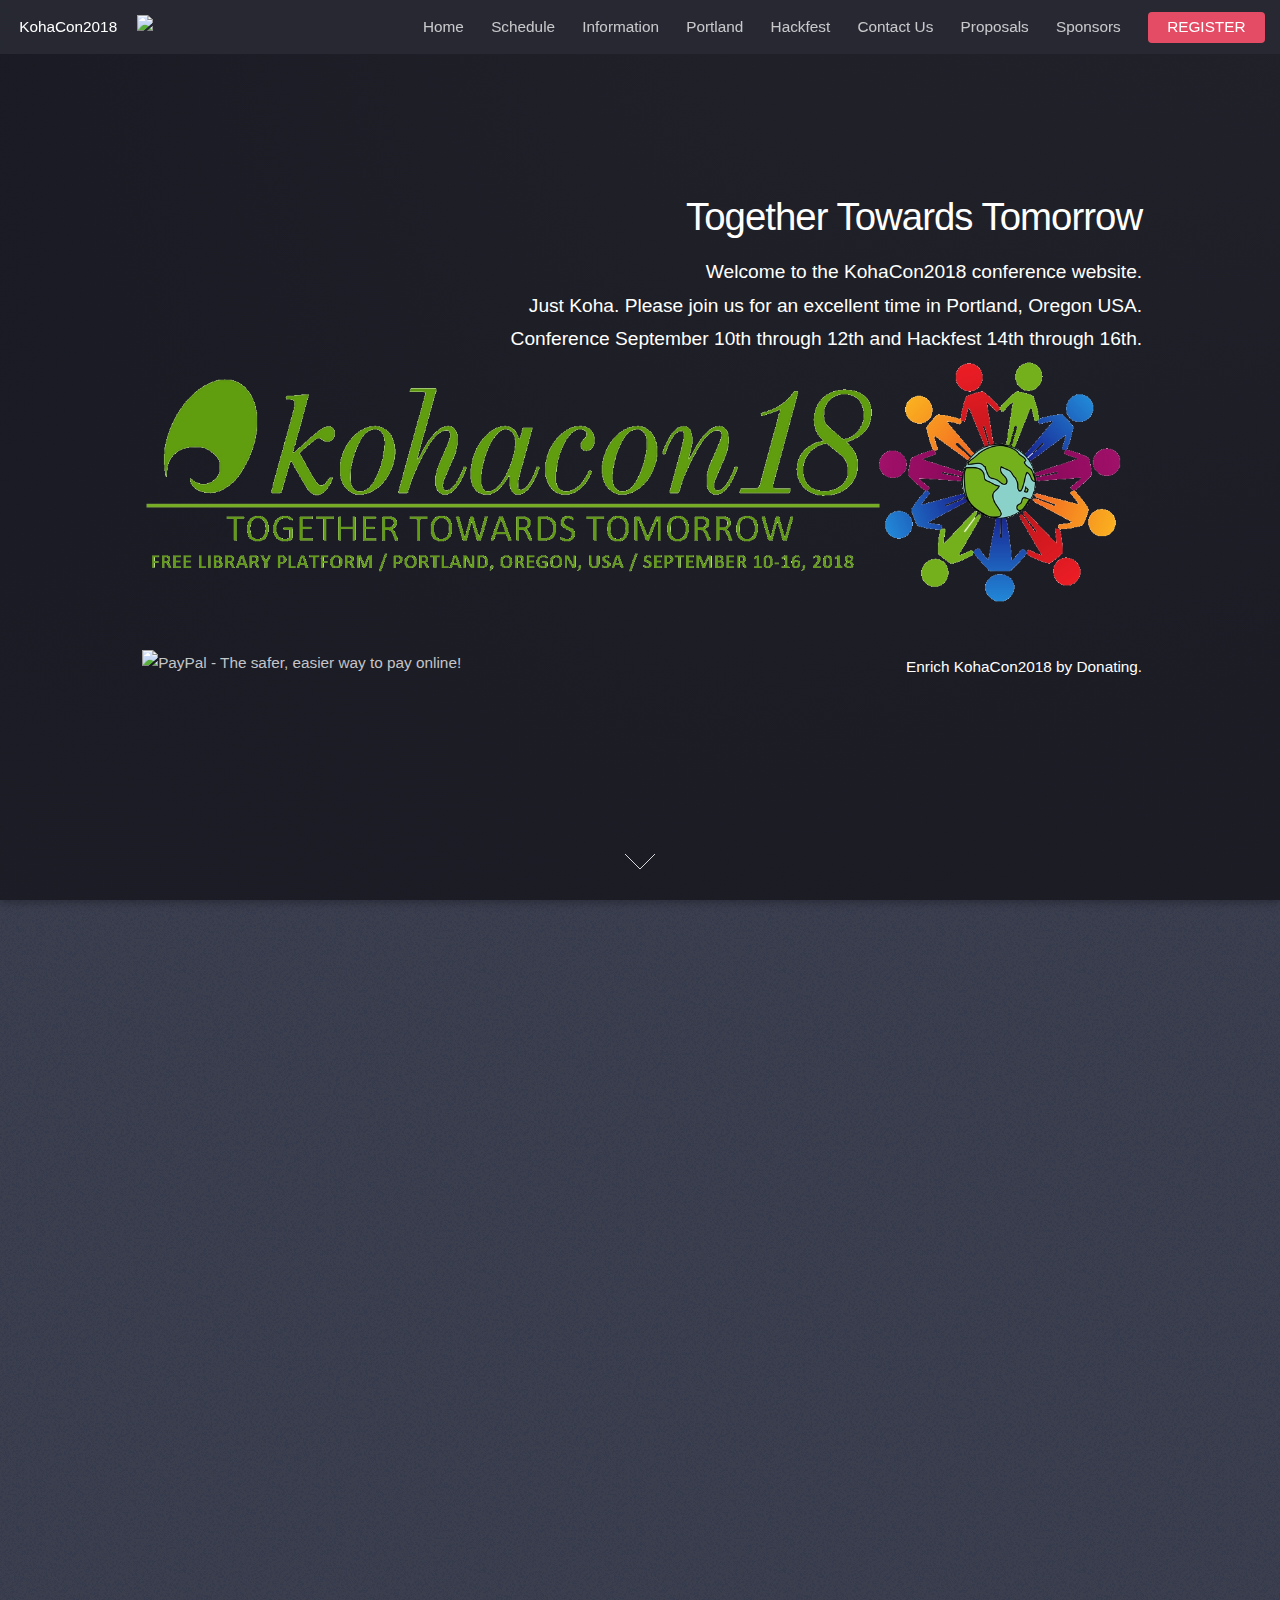
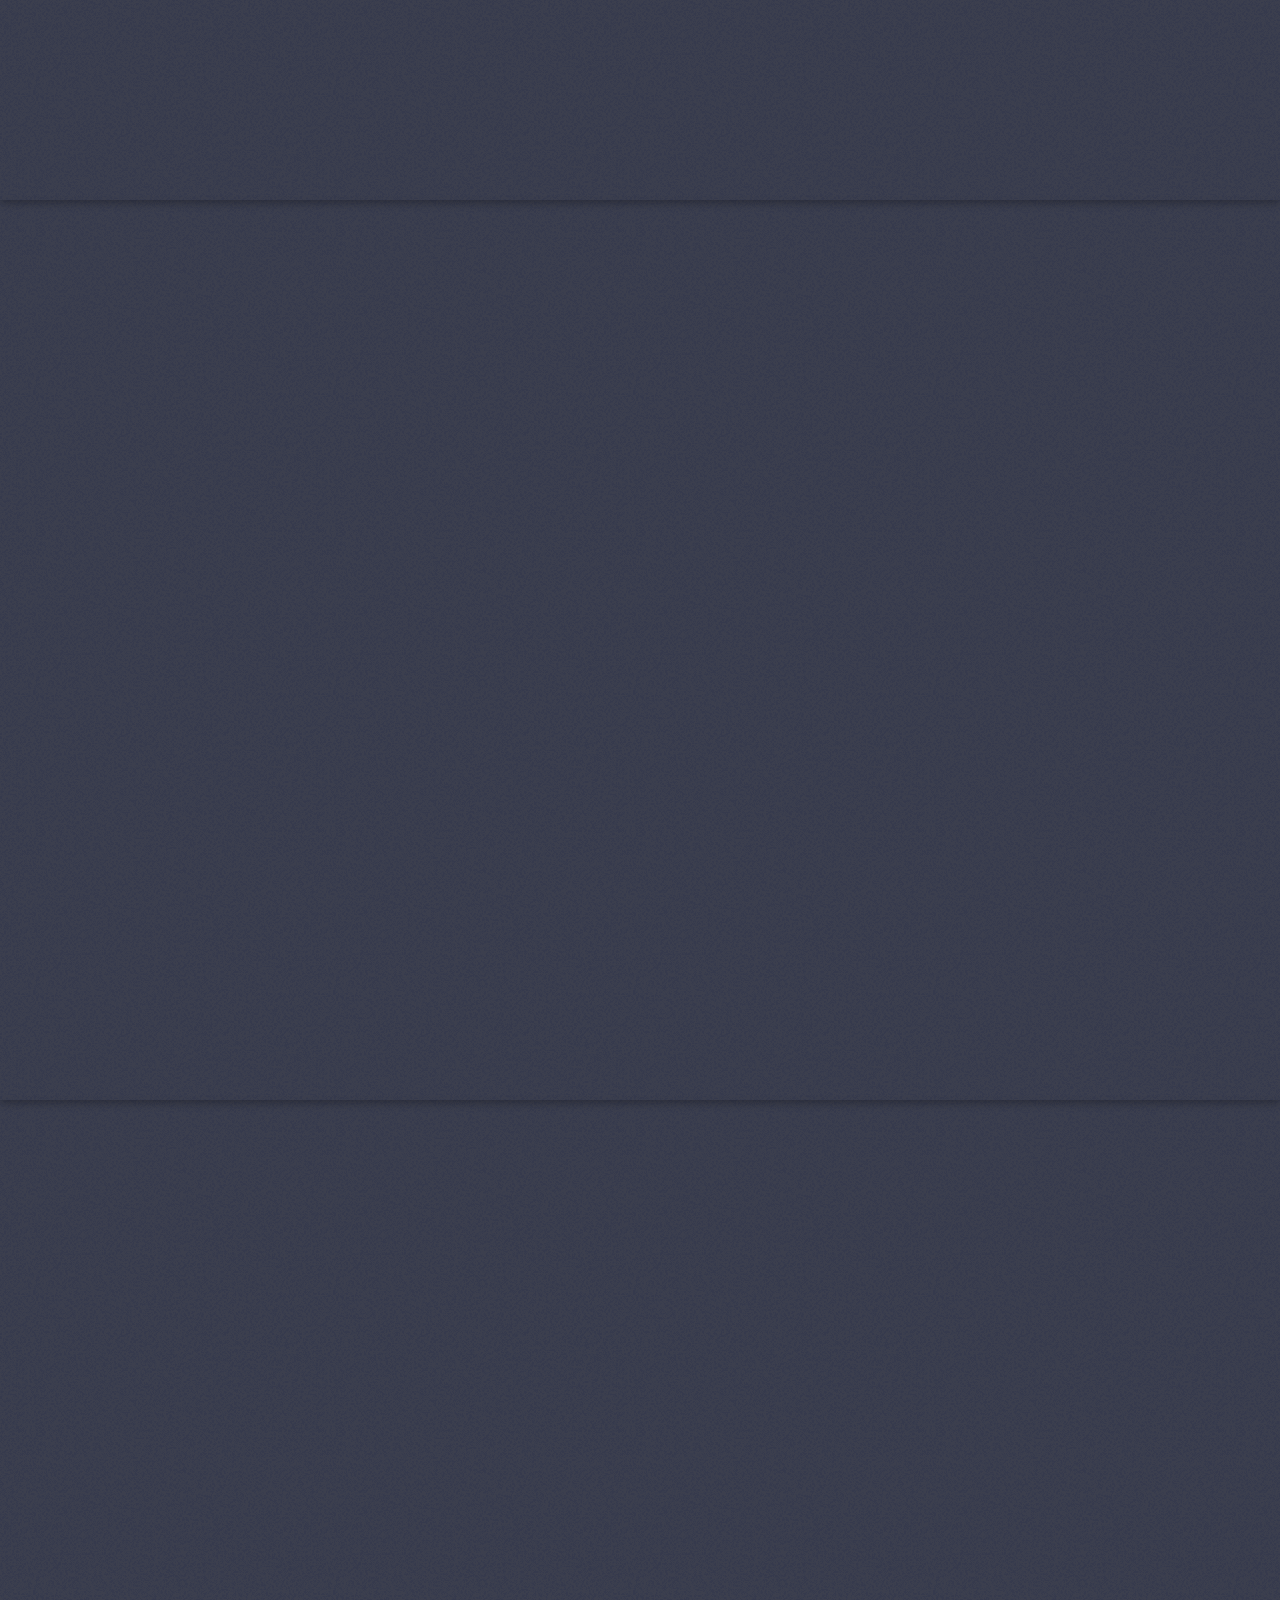
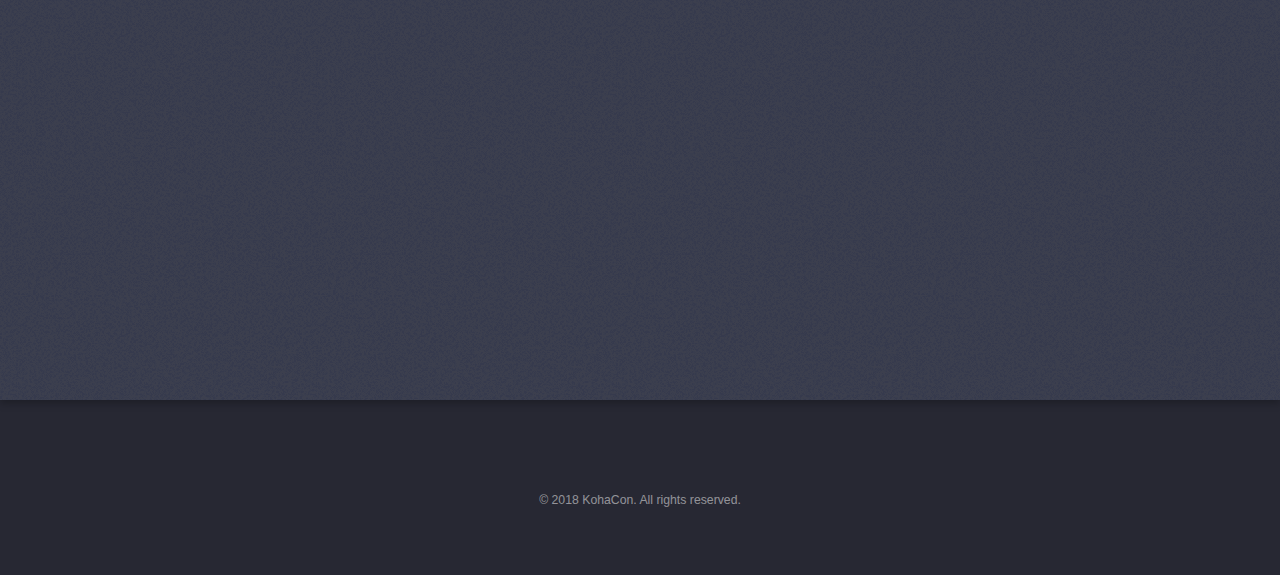
==== commit 2b9db902: "Update index.html" ====
--- a/index.html
+++ b/index.html
@@ -46,11 +46,12 @@
 							Just Koha. Please join us for an excellent time in Portland, Oregon USA.<br/>
 							Conference September 10th through 12th and Hackfest 14th through 16th.</p>
 							<img src="images/KOHACON18.png" width= "1000" alt="Koha Con Logo" alt="Koha2018 Logo" />
-							<form id="donate" action="https://www.paypal.com/cgi-bin/webscr" target="_blank" method="post" target="_top">
+							<form action="https://www.paypal.com/cgi-bin/webscr" target="_blank" method="post" target="_top">
 							<input type="hidden" name="cmd" value="_s-xclick">
 							<input type="hidden" name="hosted_button_id" value="DZQAPDWN2UQQ2">
 							<input type="image" src="https://www.paypalobjects.com/en_US/i/btn/btn_donateCC_LG.gif" border="0" name="submit" alt="PayPal - The safer, easier way to pay online!">
 							<img alt="" border="0" src="https://www.paypalobjects.com/en_US/i/scr/pixel.gif" width="1" height="1">
+								<p id="donate">Enrich KohaCon2018 by Donating.</p>
 							</form>
 						</header>
 
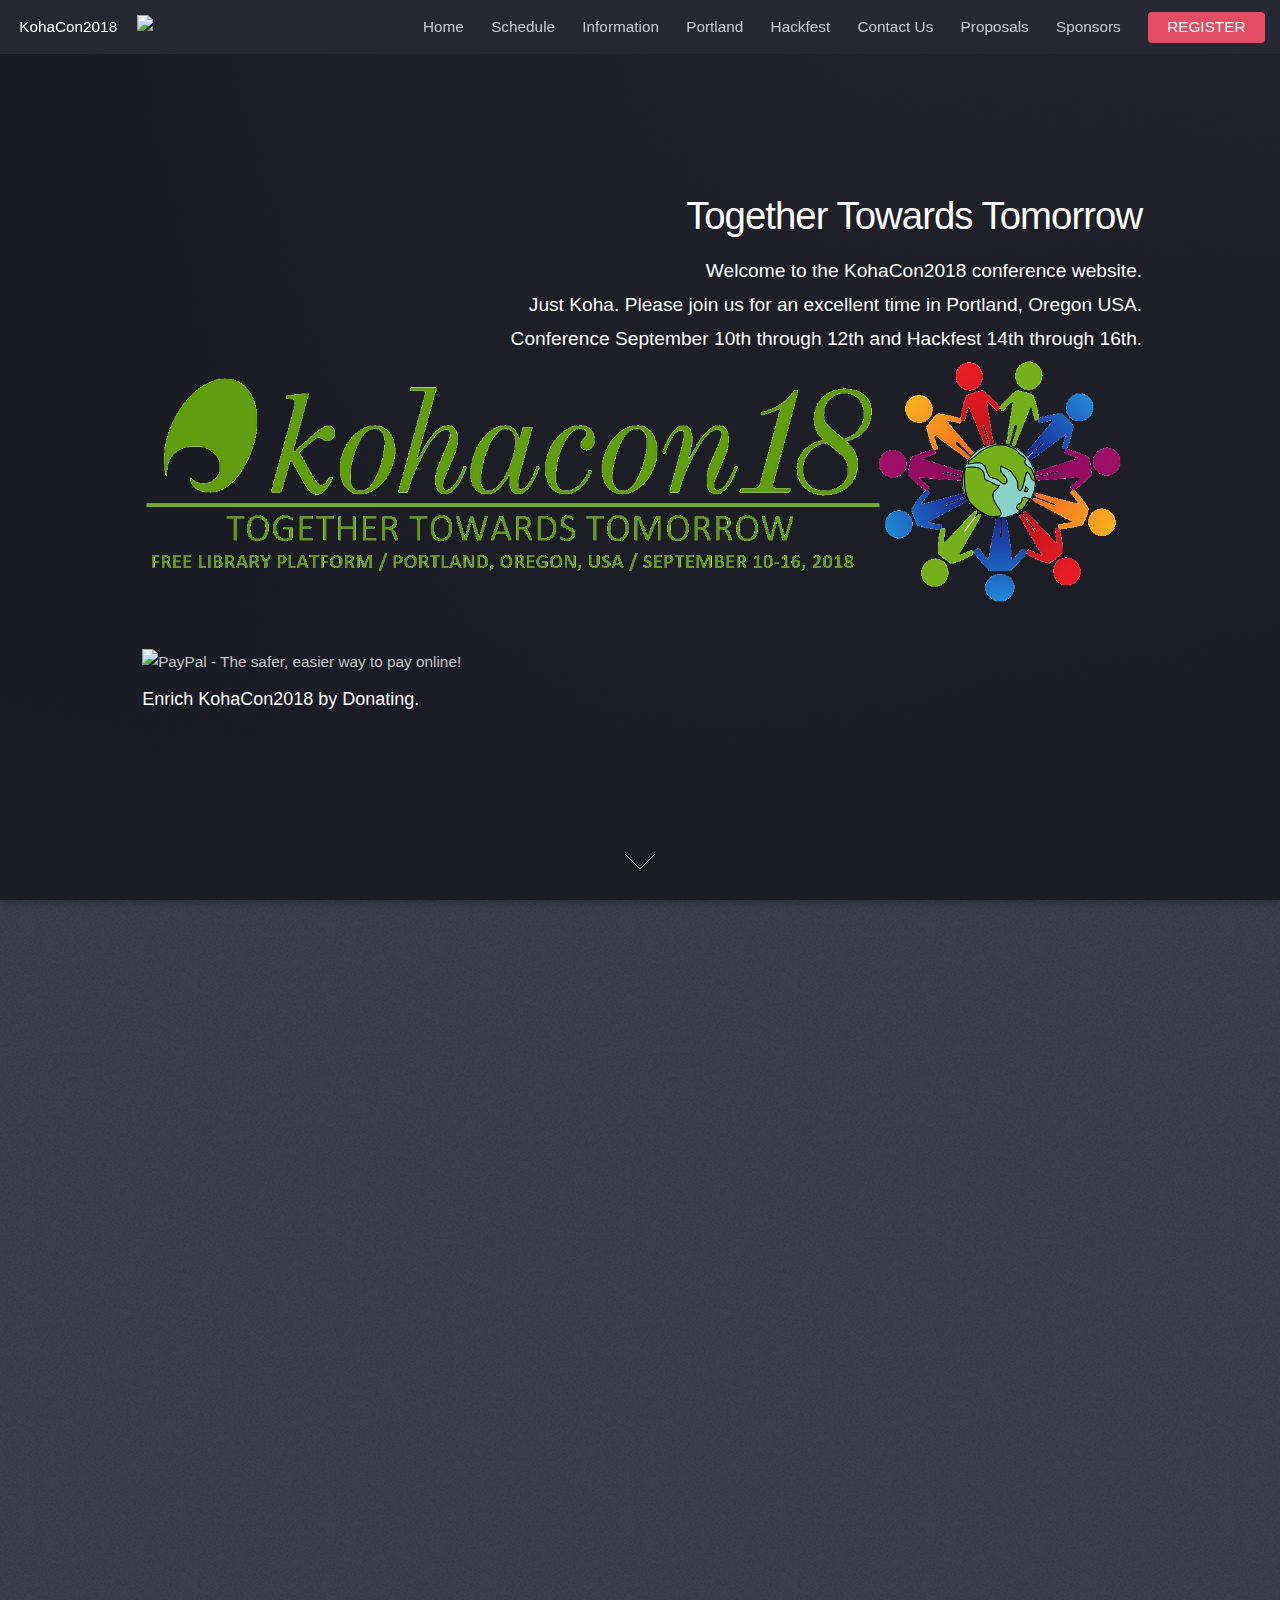
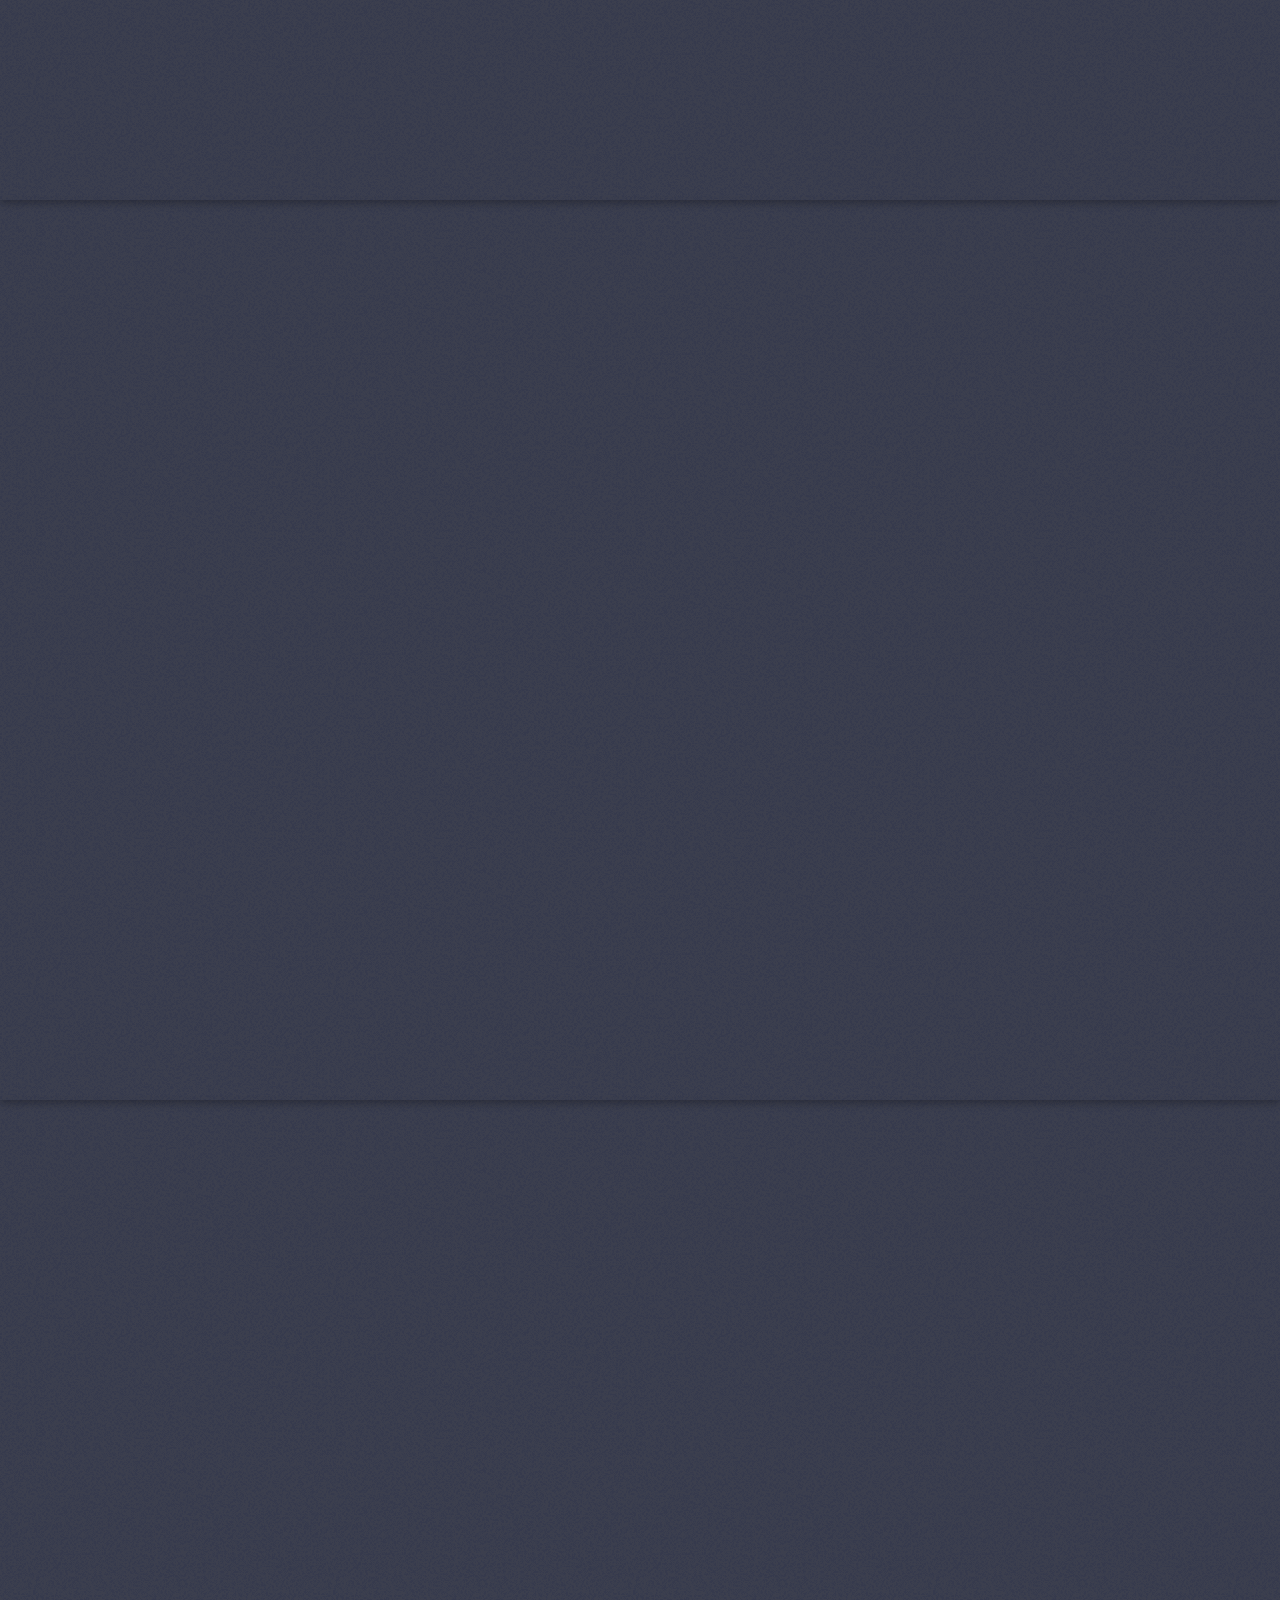
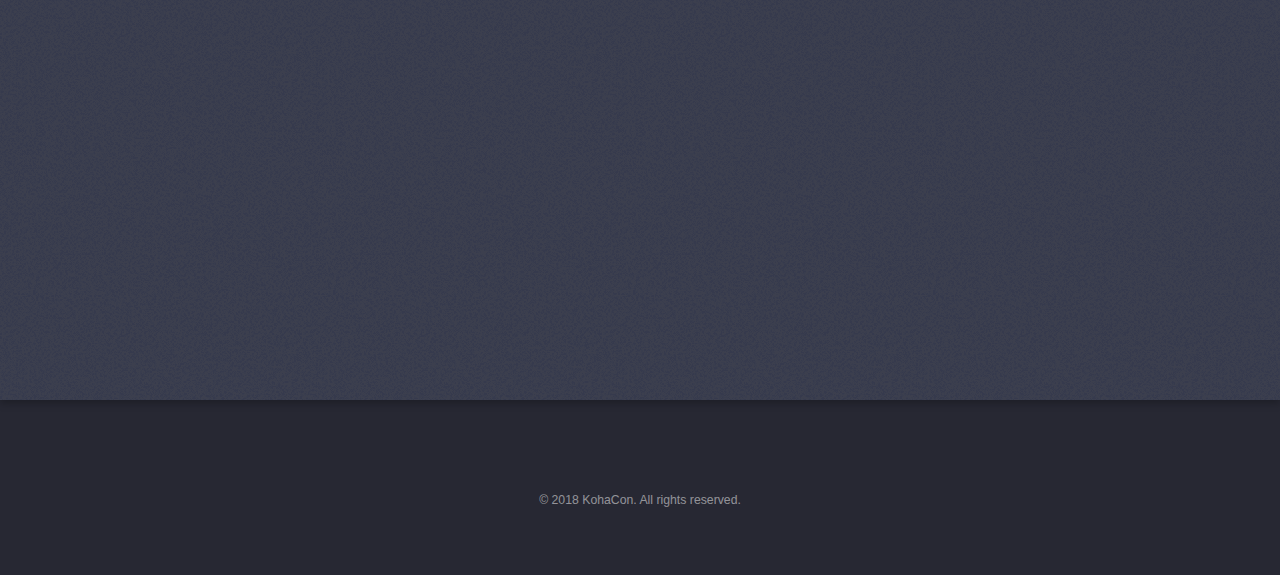
==== commit ae416085: "Update index.html" ====
--- a/index.html
+++ b/index.html
@@ -51,8 +51,9 @@
 							<input type="hidden" name="hosted_button_id" value="DZQAPDWN2UQQ2">
 							<input type="image" src="https://www.paypalobjects.com/en_US/i/btn/btn_donateCC_LG.gif" border="0" name="submit" alt="PayPal - The safer, easier way to pay online!">
 							<img alt="" border="0" src="https://www.paypalobjects.com/en_US/i/scr/pixel.gif" width="1" height="1">
-								<p id="donate">Enrich KohaCon2018 by Donating.</p>
+								
 							</form>
+							<p id="donate">Enrich KohaCon2018 by Donating.</p>
 						</header>
 
 					</div>
--- a/assets/css/main.css
+++ b/assets/css/main.css
@@ -60,7 +60,12 @@
 		float:left;
 		padding-top:30px;
 	}
-
+	#donate {
+		float: left;
+		margin-top: 35px;
+		font-size: 18px;
+		font-weight: 500;
+	}
 /* Box Model */
 
 	*, *:before, *:after {
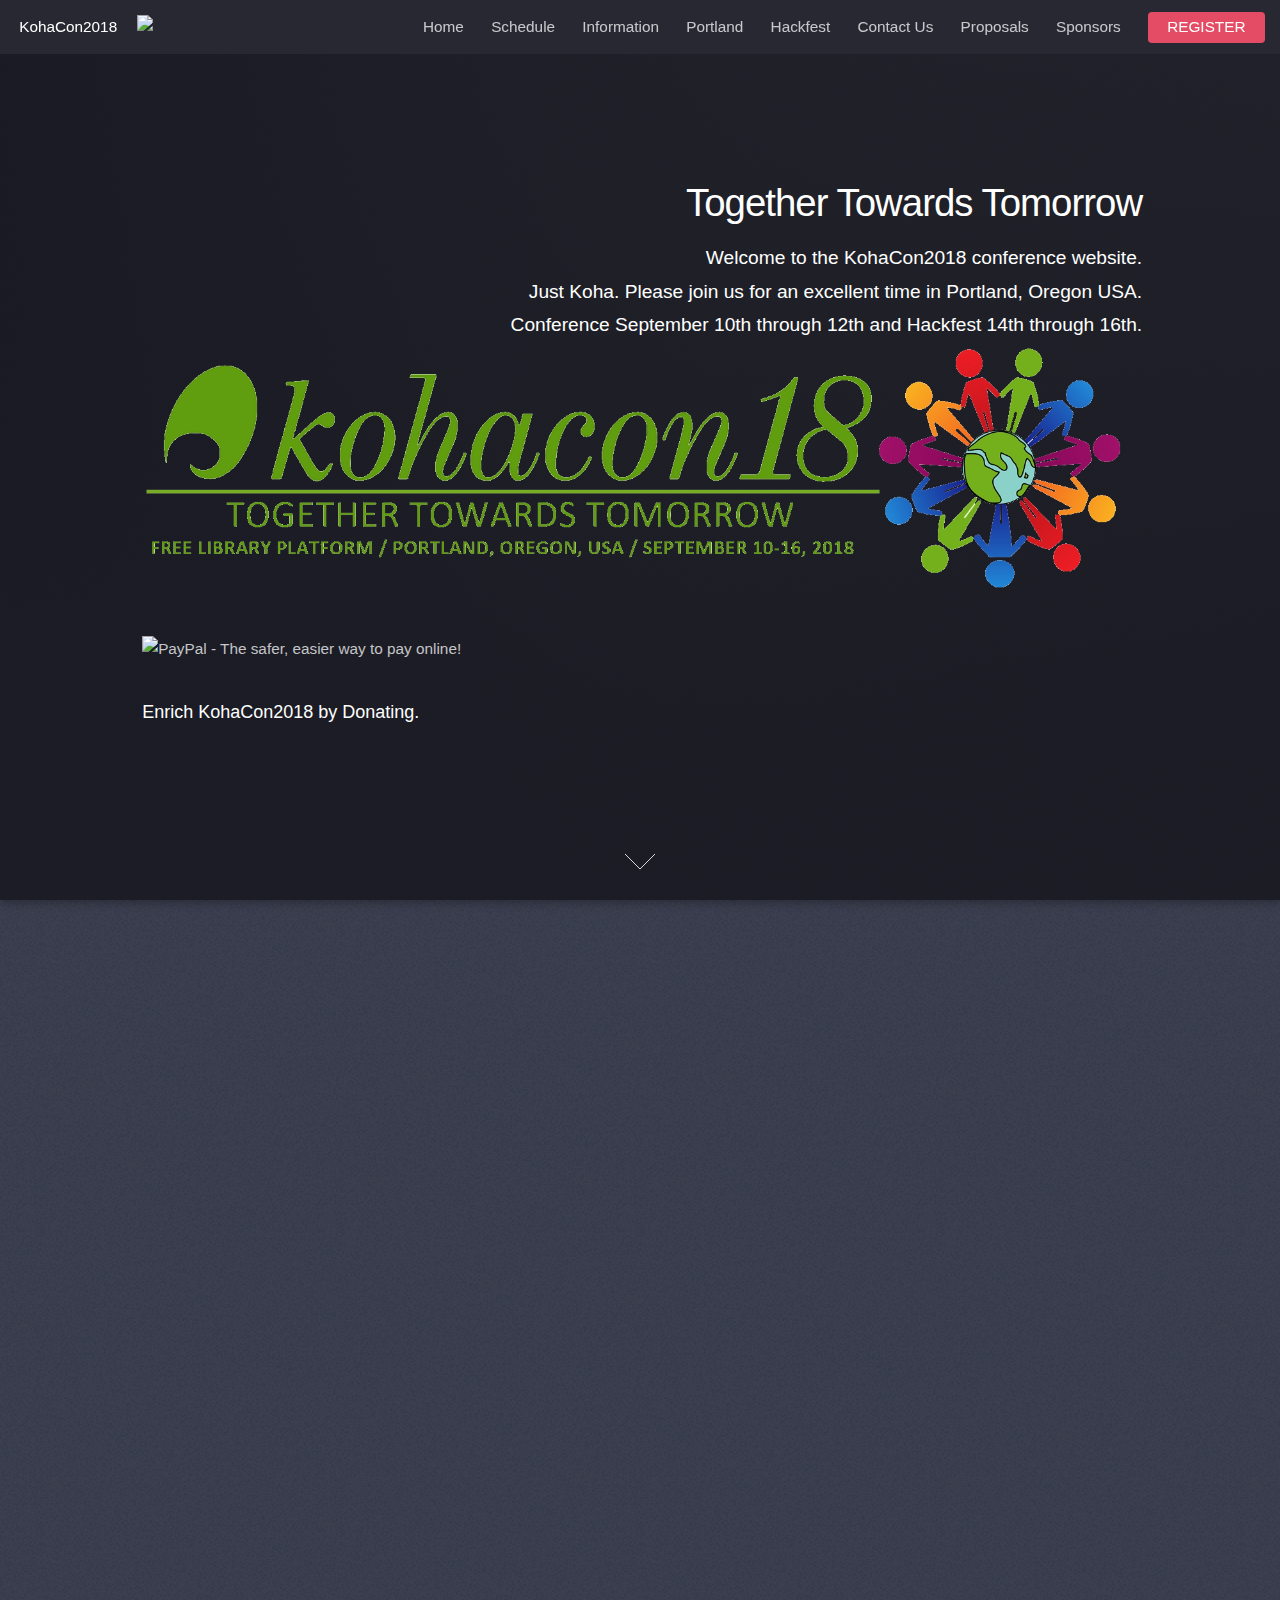
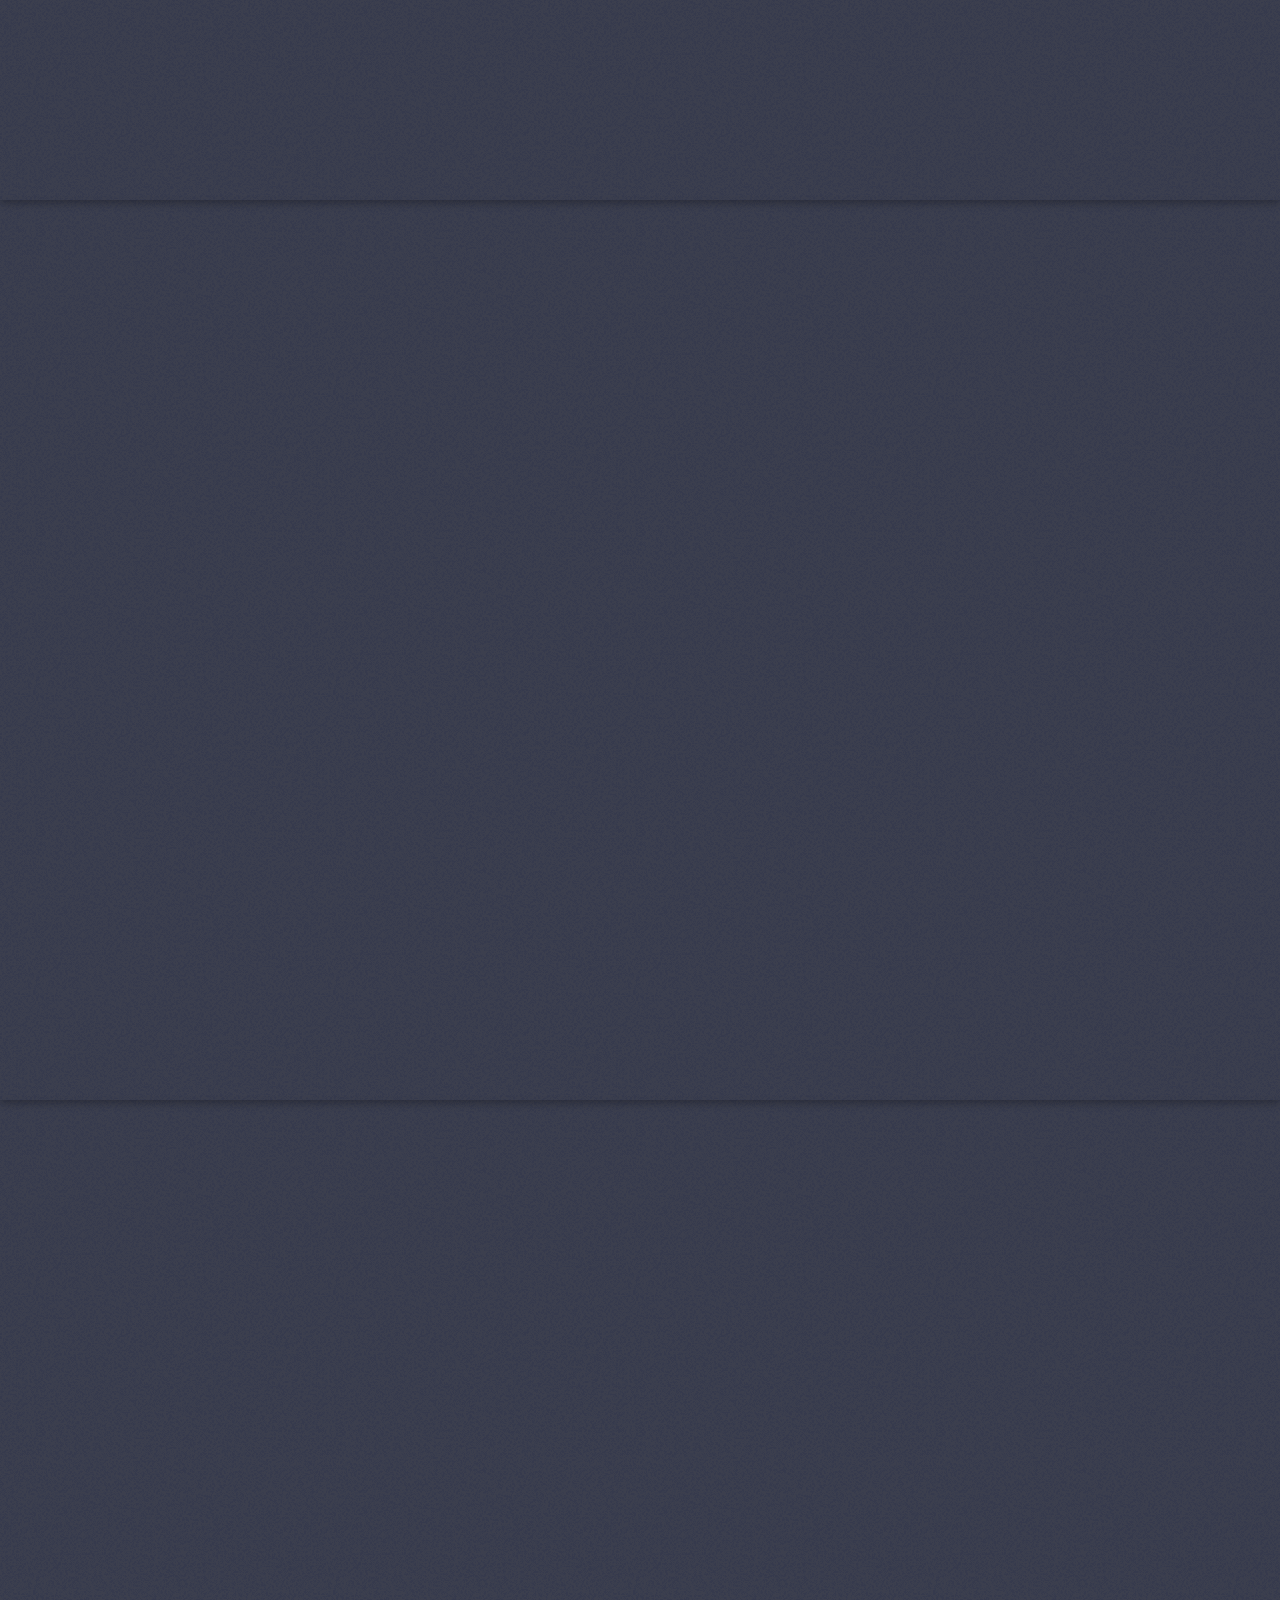
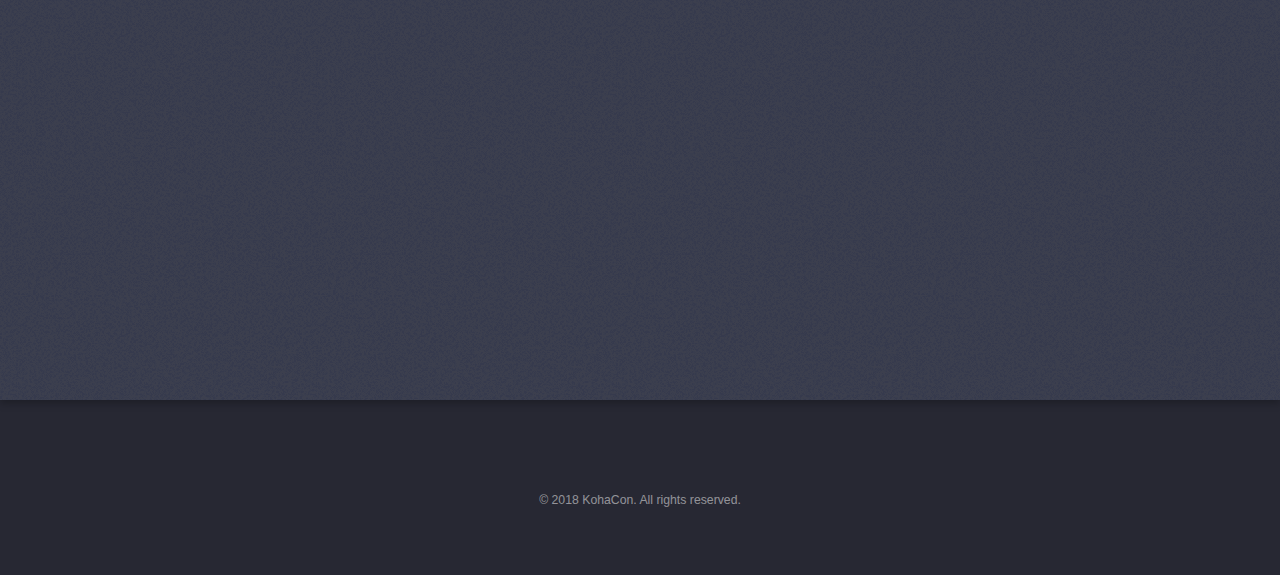
==== commit bcbcc8c9: "Update index.html" ====
--- a/index.html
+++ b/index.html
@@ -53,6 +53,7 @@
 							<img alt="" border="0" src="https://www.paypalobjects.com/en_US/i/scr/pixel.gif" width="1" height="1">
 								
 							</form>
+							<br />
 							<p id="donate">Enrich KohaCon2018 by Donating.</p>
 						</header>
 
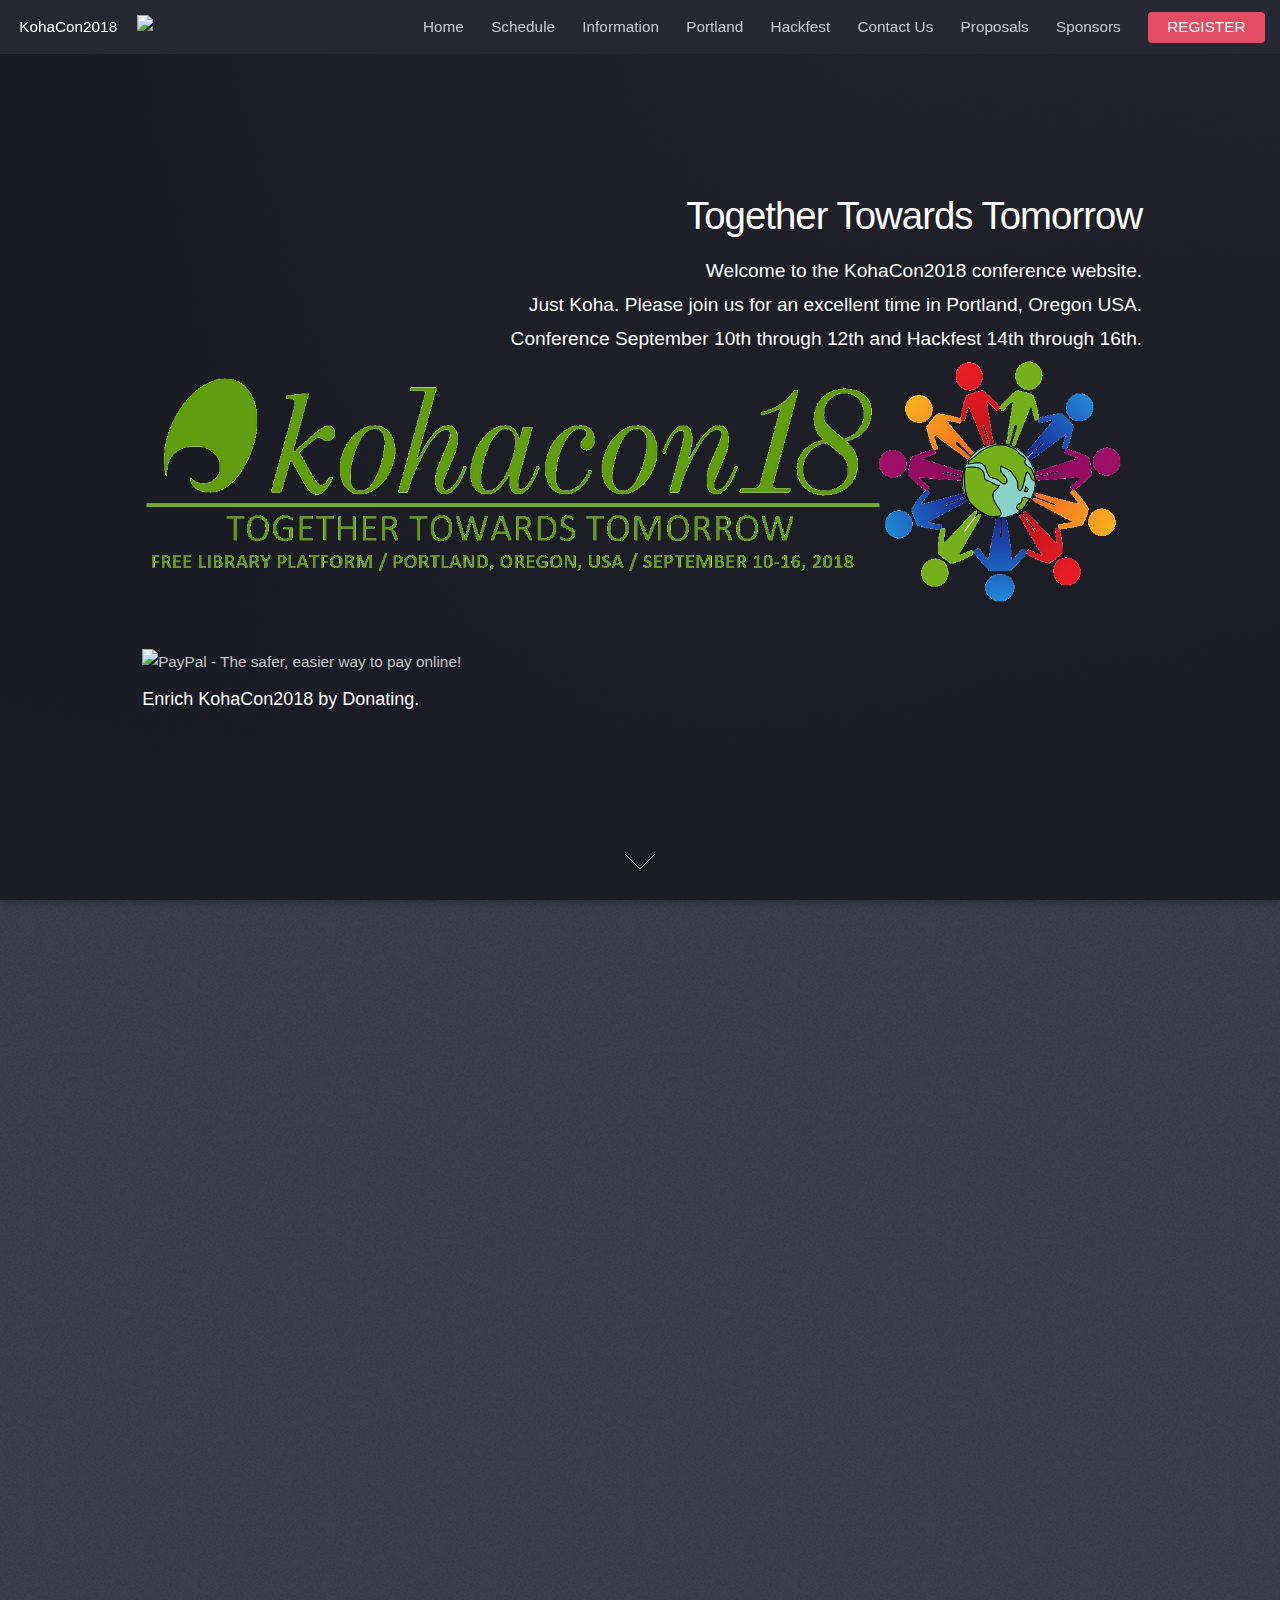
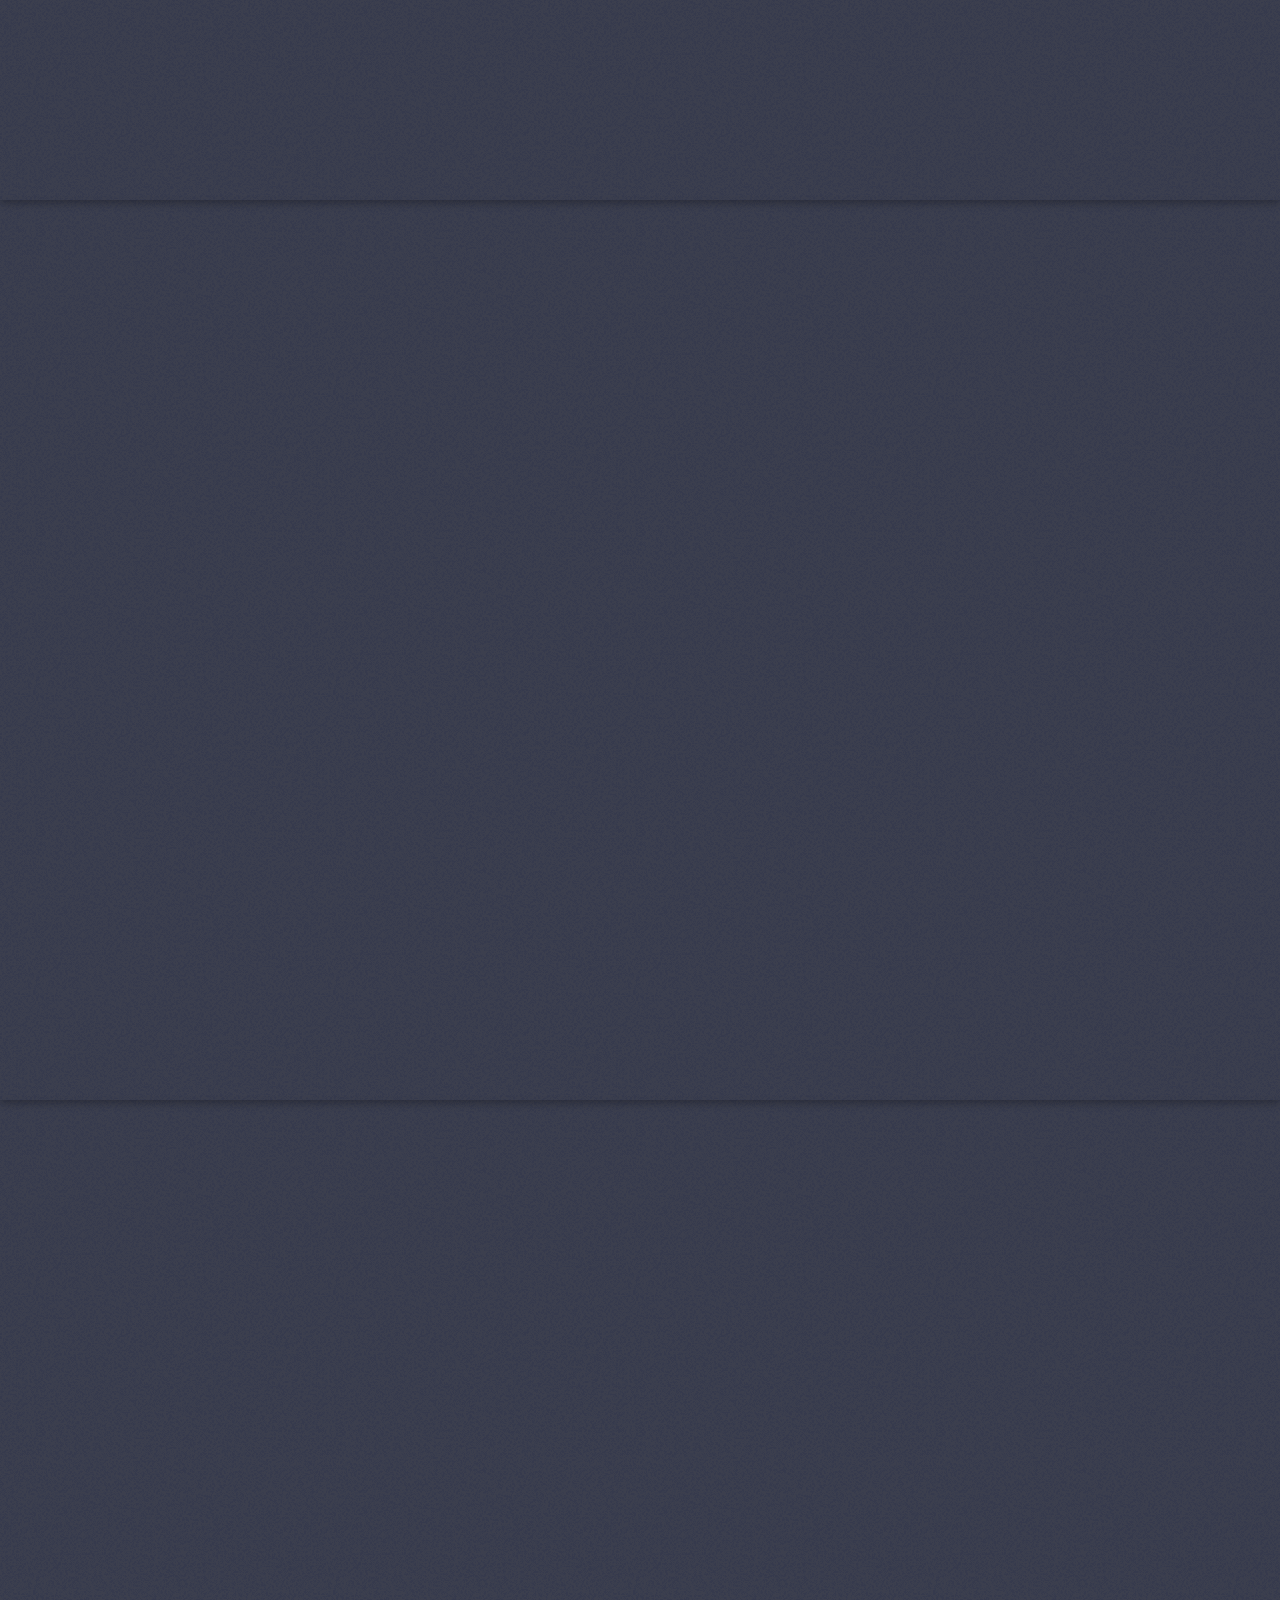
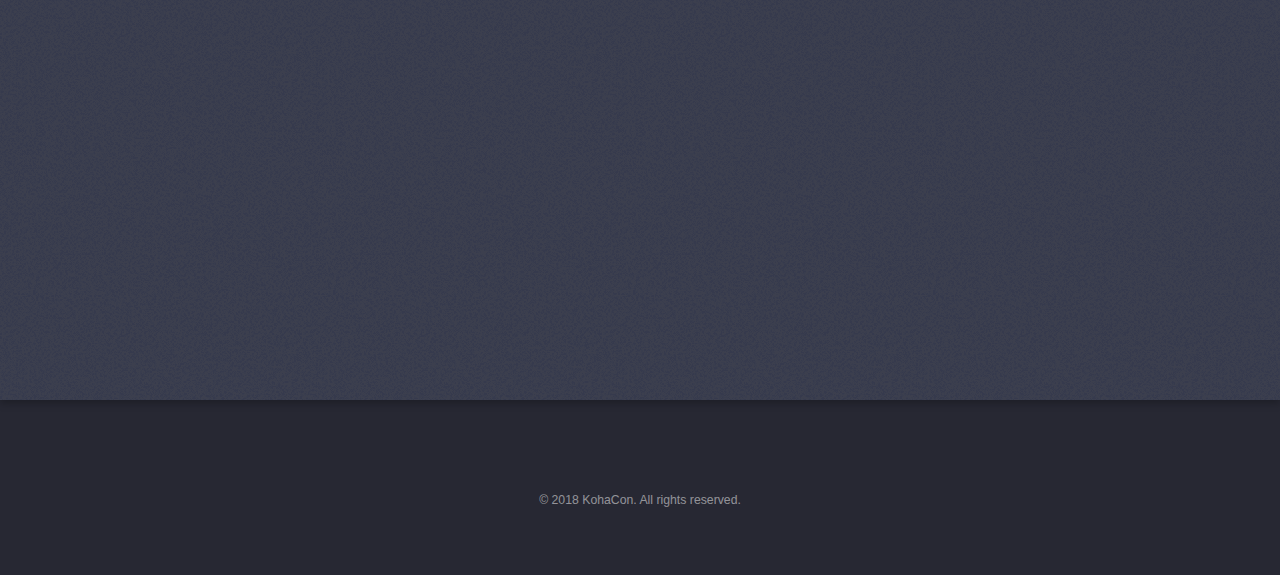
==== commit 49895d65: "Update index.html" ====
--- a/index.html
+++ b/index.html
@@ -50,10 +50,10 @@
 							<input type="hidden" name="cmd" value="_s-xclick">
 							<input type="hidden" name="hosted_button_id" value="DZQAPDWN2UQQ2">
 							<input type="image" src="https://www.paypalobjects.com/en_US/i/btn/btn_donateCC_LG.gif" border="0" name="submit" alt="PayPal - The safer, easier way to pay online!">
-							<img alt="" border="0" src="https://www.paypalobjects.com/en_US/i/scr/pixel.gif" width="1" height="1">
-								
+							<img alt="" border="0" src="https://www.paypalobjects.com/en_US/i/scr/pixel.gif" width="1" height="1">	
+							
 							</form>
-							<br />
+							
 							<p id="donate">Enrich KohaCon2018 by Donating.</p>
 						</header>
 
--- a/assets/css/main.css
+++ b/assets/css/main.css
@@ -62,6 +62,13 @@
 	}
 	#donate {
 		float: left;
+		margin-top: 35px;
+		font-size: 18px;
+		font-weight: 500;
+	}
+
+	#donate2 {
+		
 		margin-top: 35px;
 		font-size: 18px;
 		font-weight: 500;
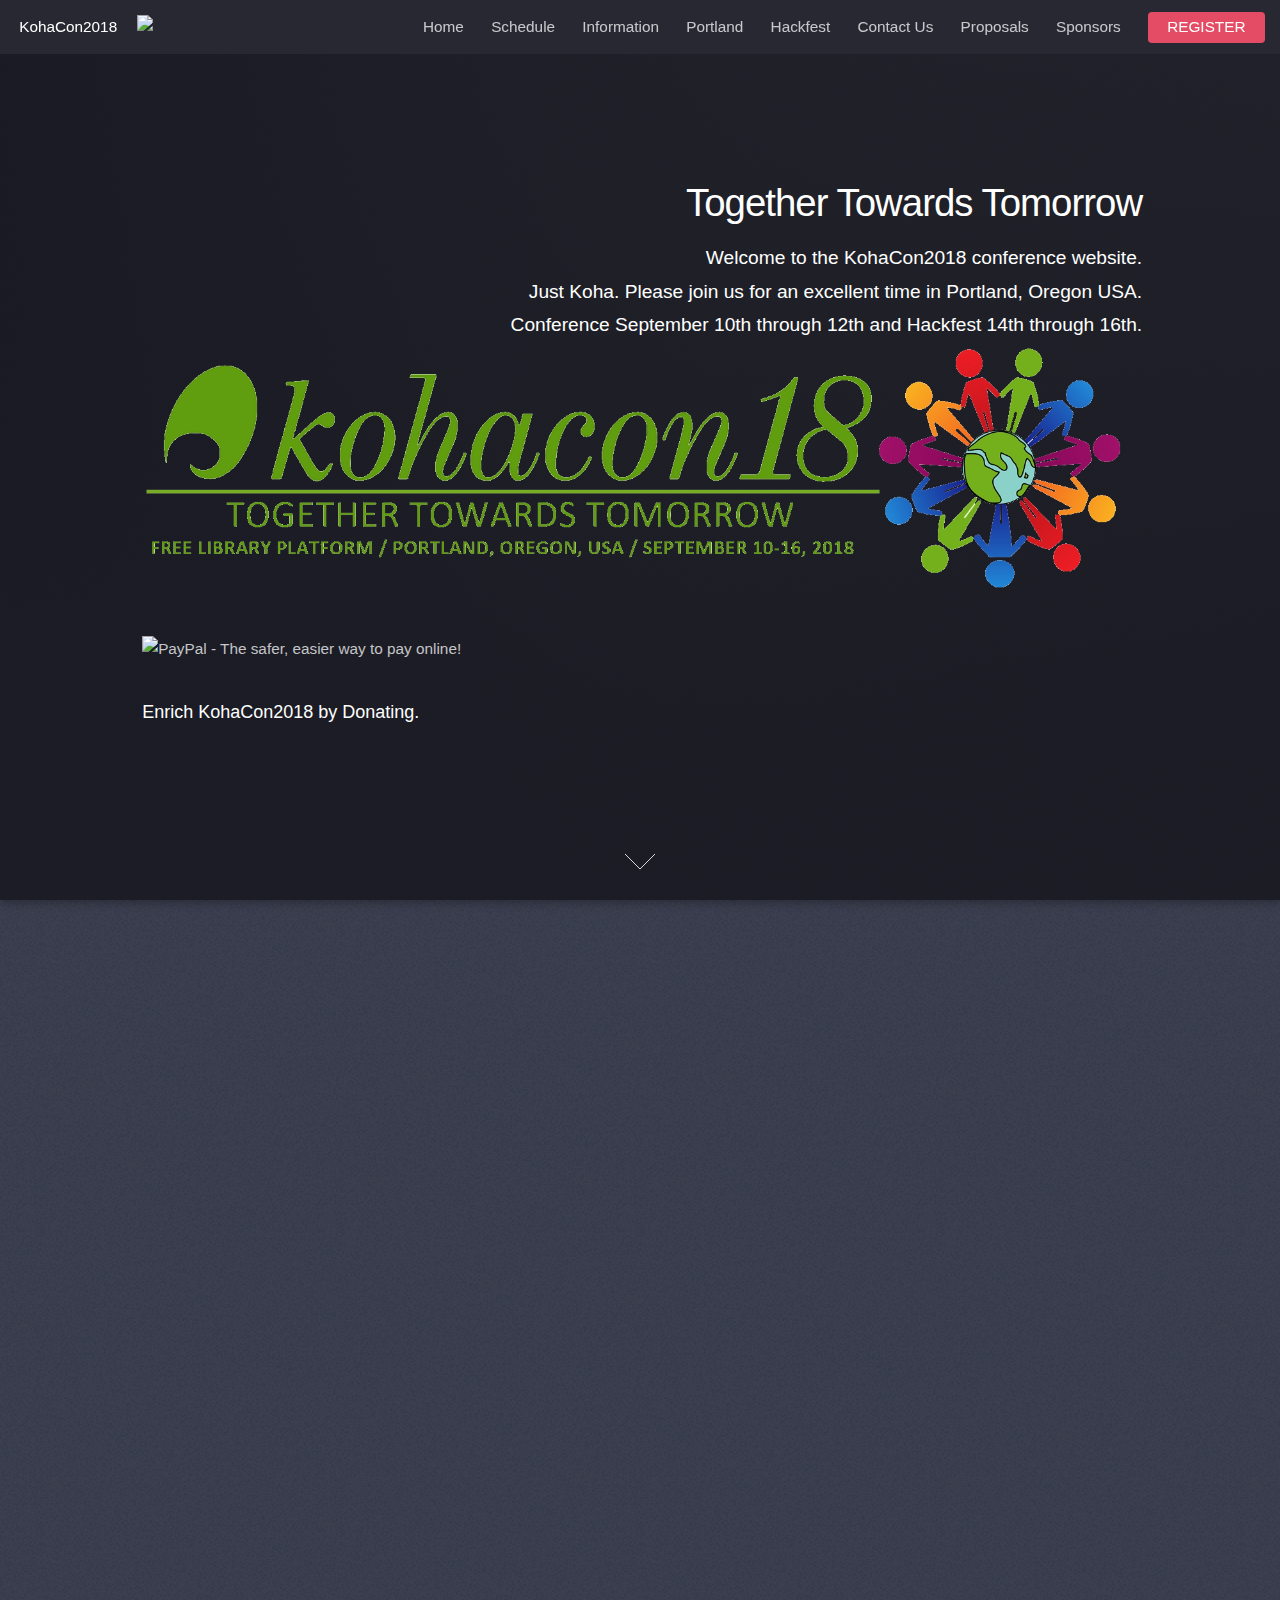
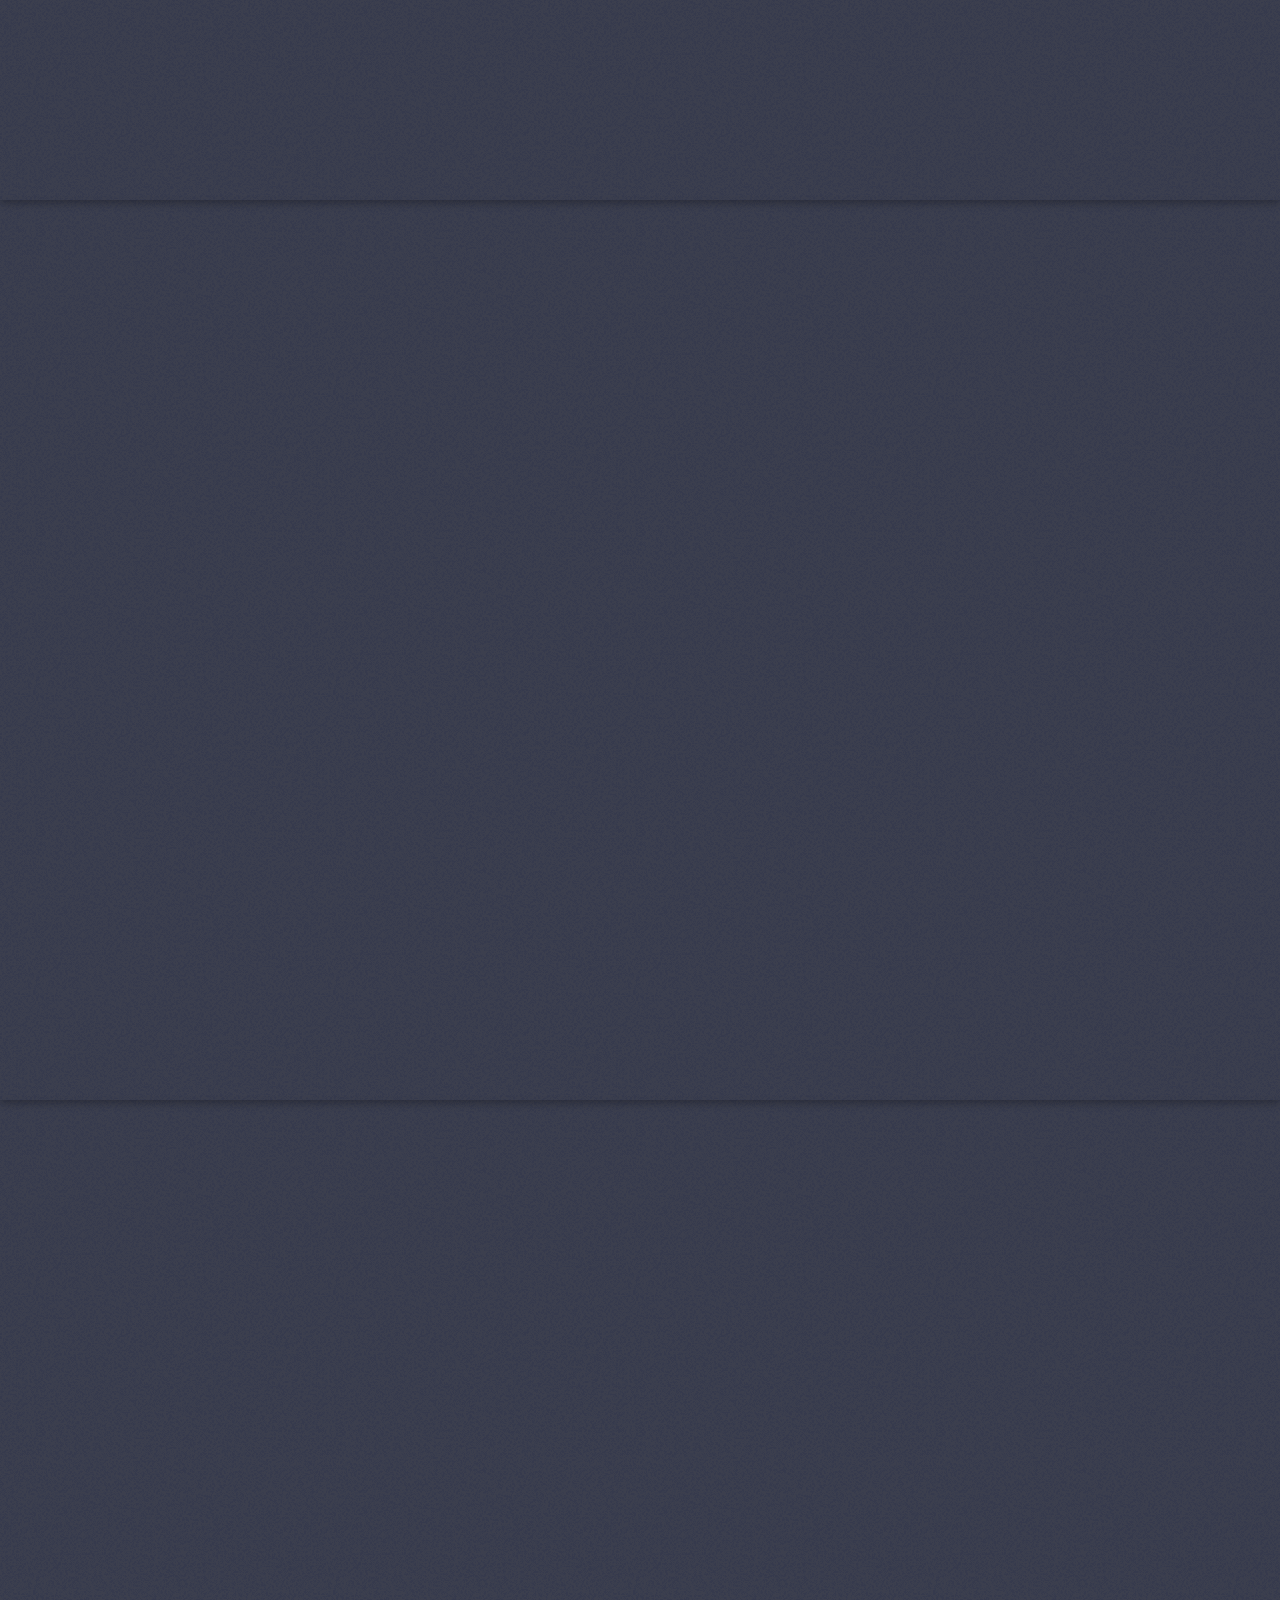
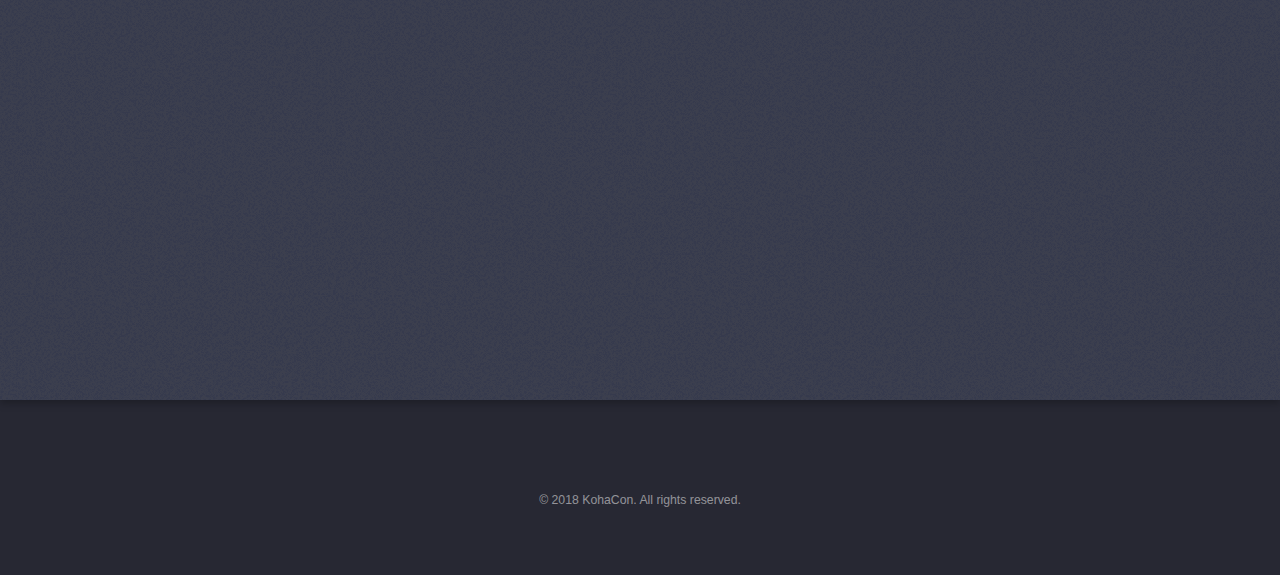
==== commit 523fe32b: "Update index.html" ====
--- a/index.html
+++ b/index.html
@@ -53,7 +53,7 @@
 							<img alt="" border="0" src="https://www.paypalobjects.com/en_US/i/scr/pixel.gif" width="1" height="1">	
 							
 							</form>
-							
+							<br />
 							<p id="donate">Enrich KohaCon2018 by Donating.</p>
 						</header>
 
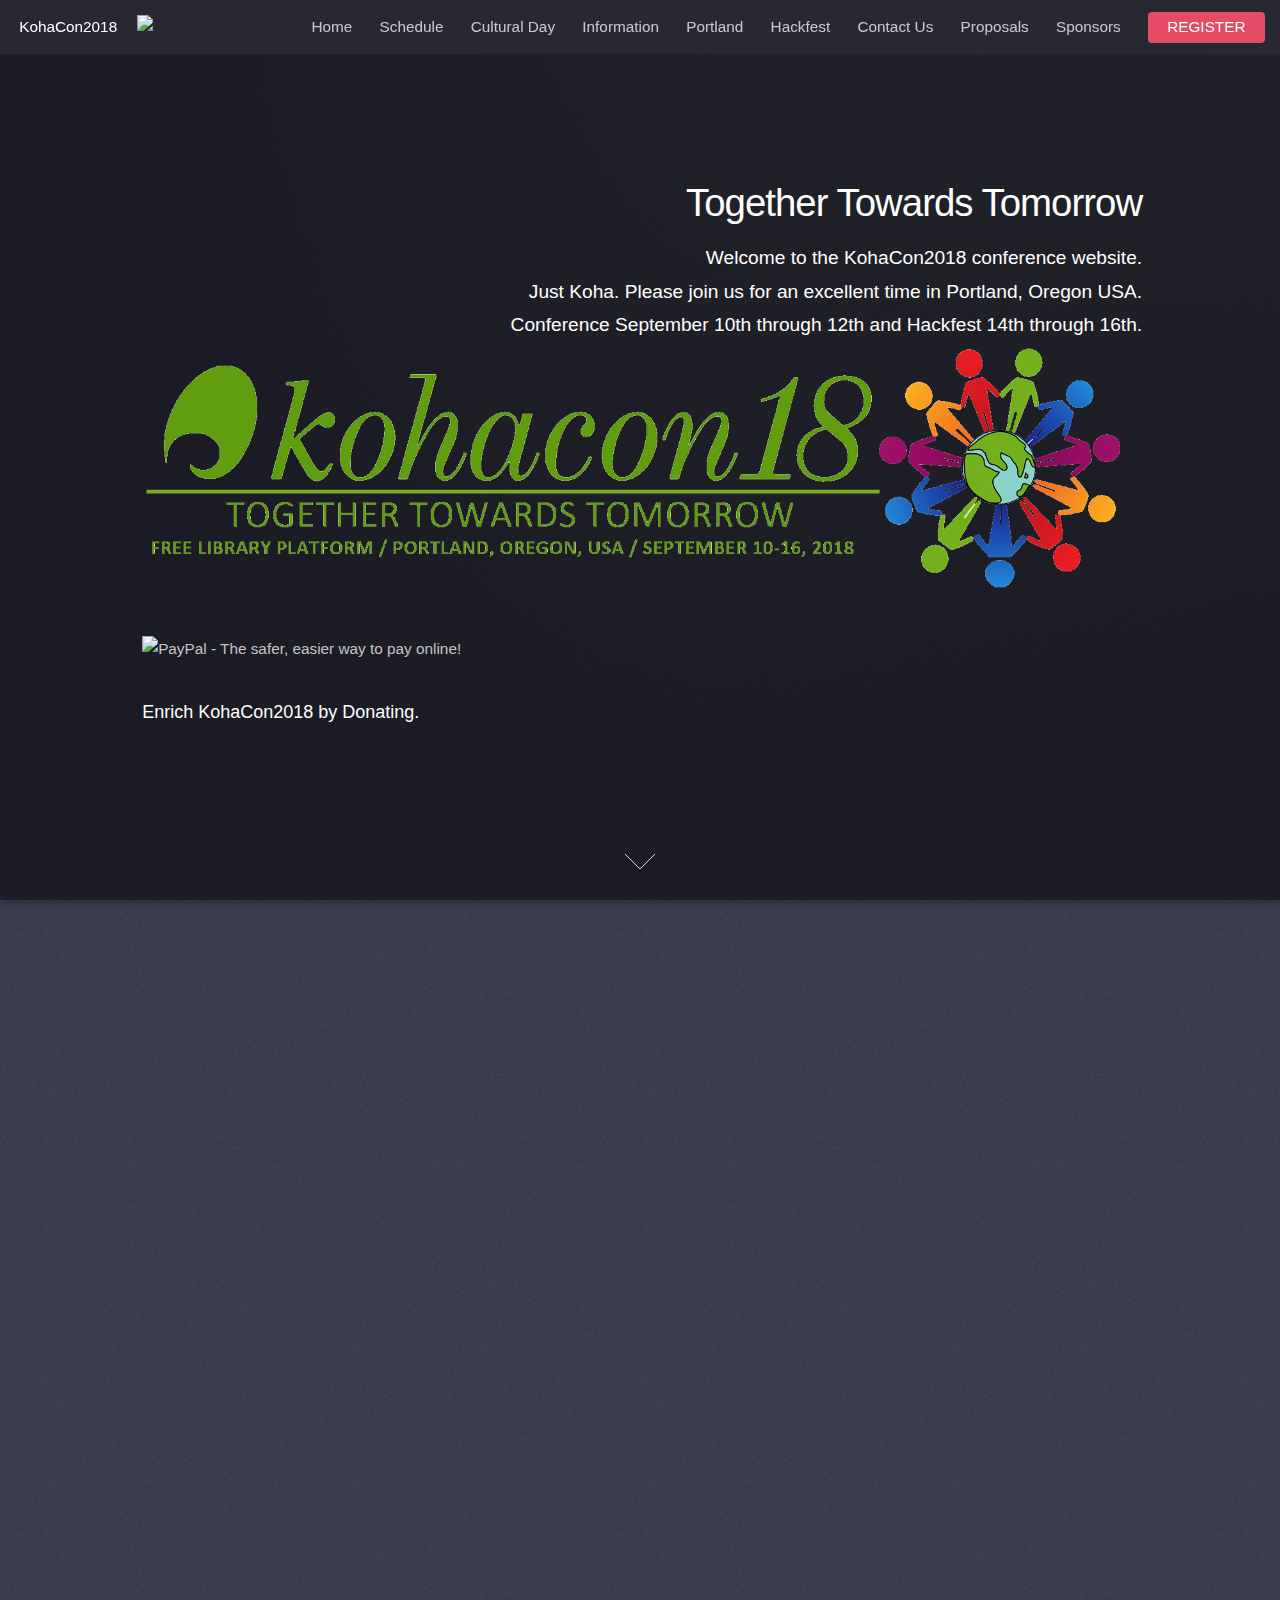
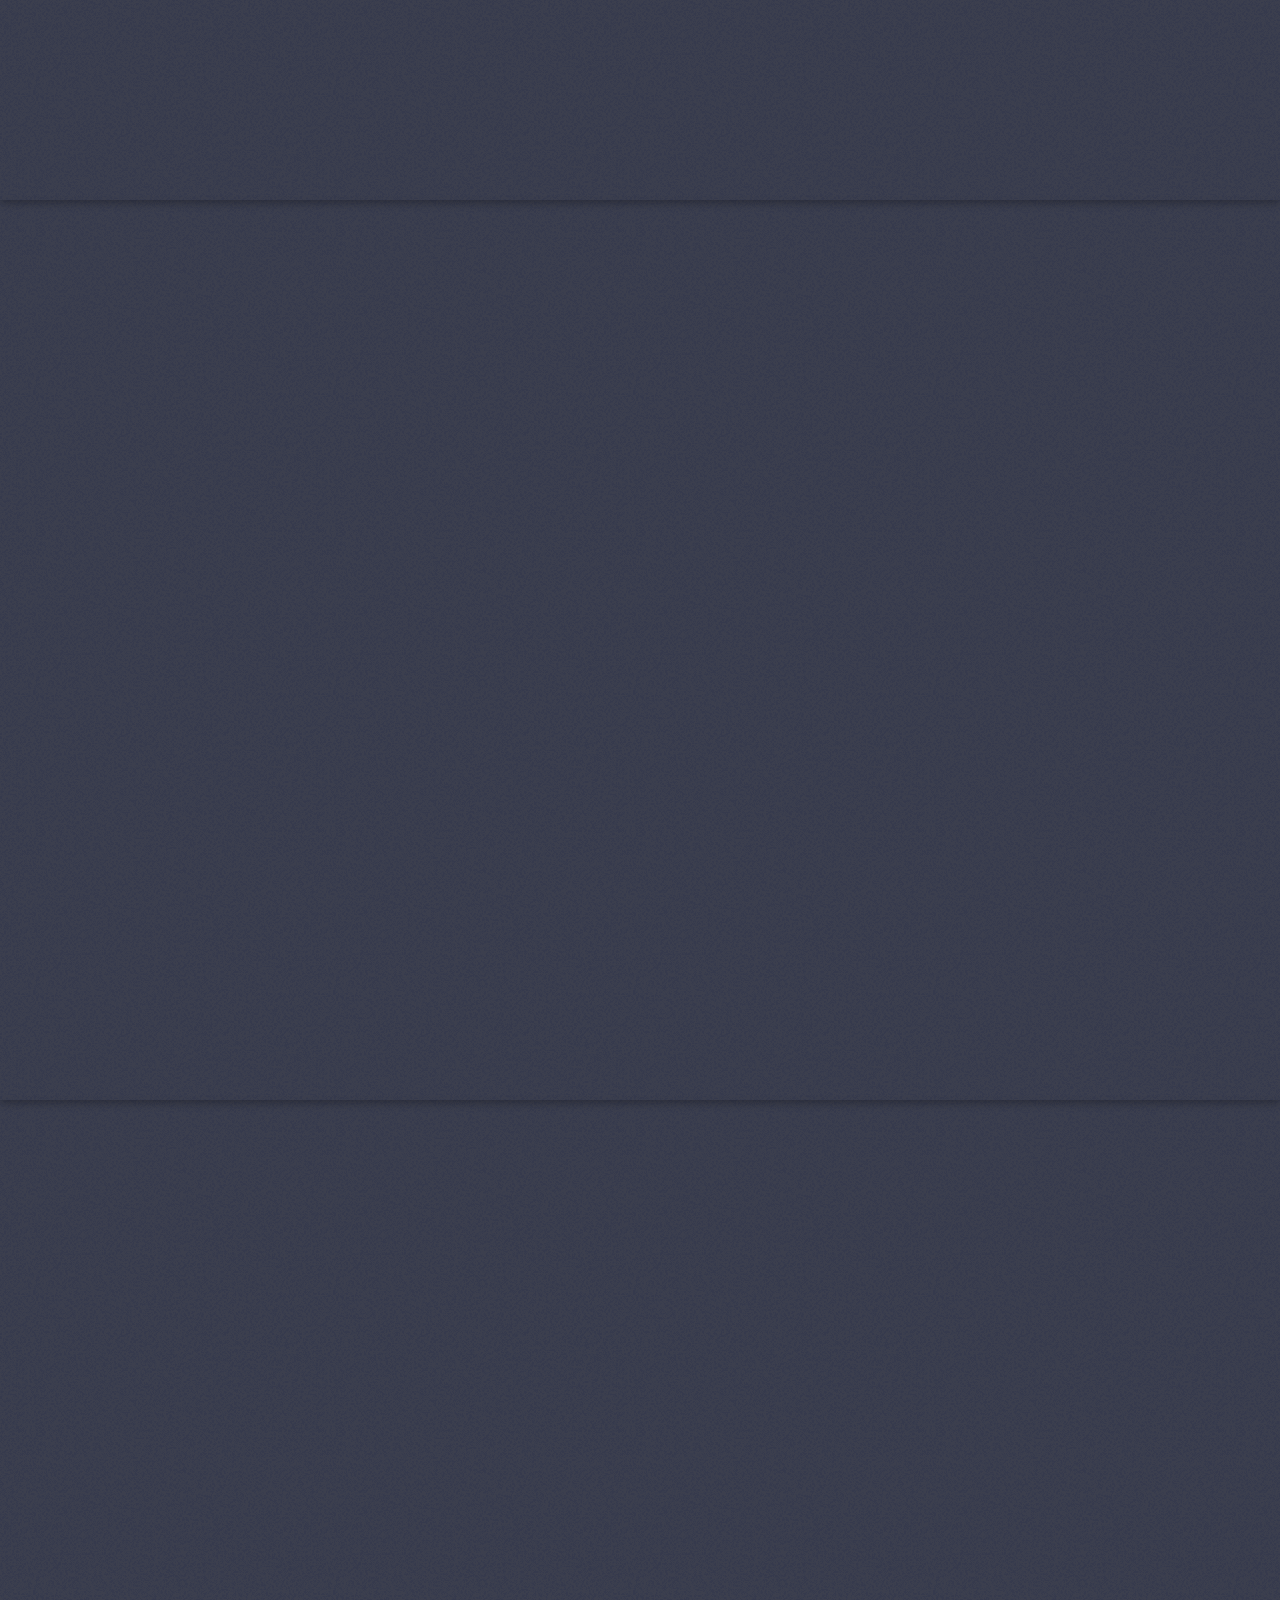
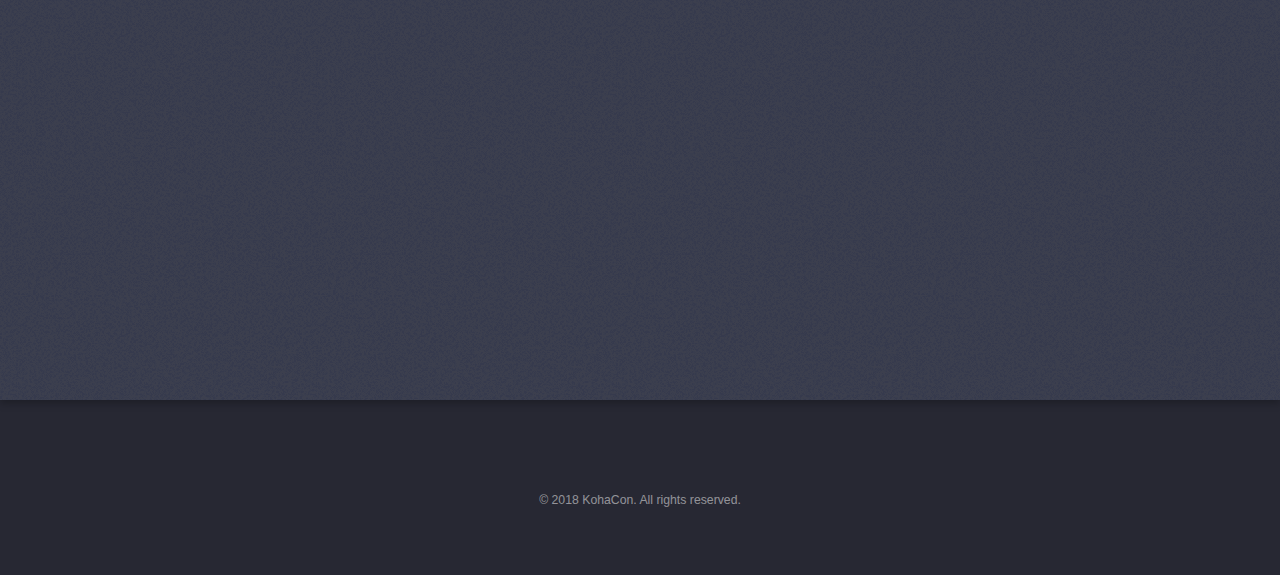
==== commit 22751ebe: "Update index.html" ====
--- a/index.html
+++ b/index.html
@@ -25,6 +25,7 @@
 						<ul>
 							<li><a href="index.html">Home</a></li>
 							<li><a href="schedule.html">Schedule</a></li>
+							<li><a href="culturalday.html">Cultural Day</a></li>
 							<li><a href="information.html">Information</a></li>
 							<li><a href="portland.html">Portland</a></li>
 							<li><a href="hackfest.html">Hackfest</a></li>
--- a/assets/css/main.css
+++ b/assets/css/main.css
@@ -4083,3 +4083,73 @@
 			top: 8px;
 		}
 	}
+
+#sponsorLogo {
+    text-align: center;
+}
+
+#sponsorLogo img {
+    margin-right: 25px;
+}
+
+.popup p {
+	color: #000000;
+}
+
+.overlay {
+  position: fixed;
+  top: 0;
+  bottom: 0;
+  left: 0;
+  right: 0;
+  background: rgba(0, 0, 0, 0.7);
+  transition: opacity 500ms;
+  visibility: hidden;
+  opacity: 0;
+}
+.overlay:target {
+  visibility: visible;
+  opacity: 1;
+}
+
+.popup {
+  margin: 70px auto;
+  padding: 20px;
+  background: #fff;
+  border-radius: 5px;
+  width: 30%;
+  position: relative;
+  transition: all 5s ease-in-out;
+}
+
+.popup h2 {
+  margin-top: 0;
+  color: #333;
+  font-family: Tahoma, Arial, sans-serif;
+}
+.popup .close {
+  position: absolute;
+  top: 20px;
+  right: 30px;
+  transition: all 200ms;
+  font-size: 30px;
+  font-weight: bold;
+  text-decoration: none;
+  color: #333;
+}
+.popup .close:hover {
+  color: #06D85F;
+}
+.popup .content {
+  max-height: 30%;
+  overflow: auto;
+}
+
+@media screen and (max-width: 700px){
+  .box{
+    width: 70%;
+  }
+  .popup{
+    width: 70%;
+  }
+}
